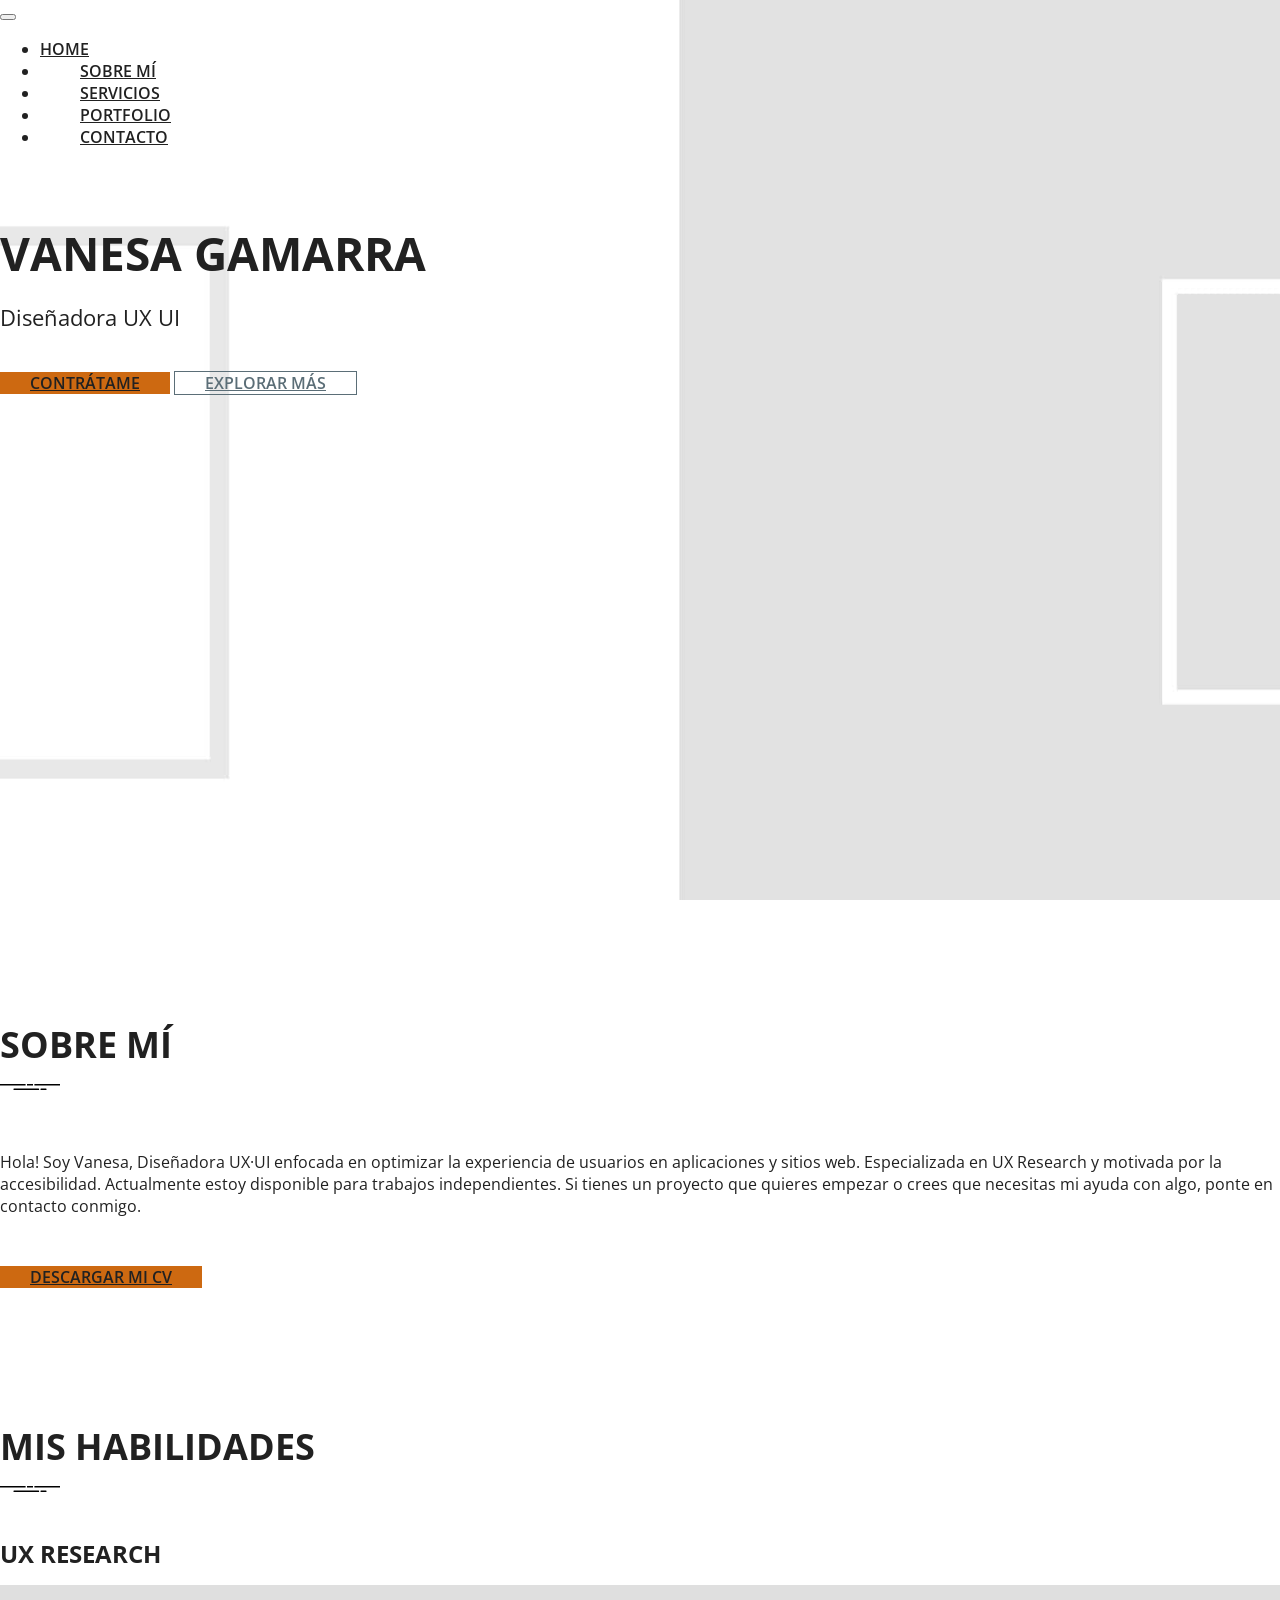
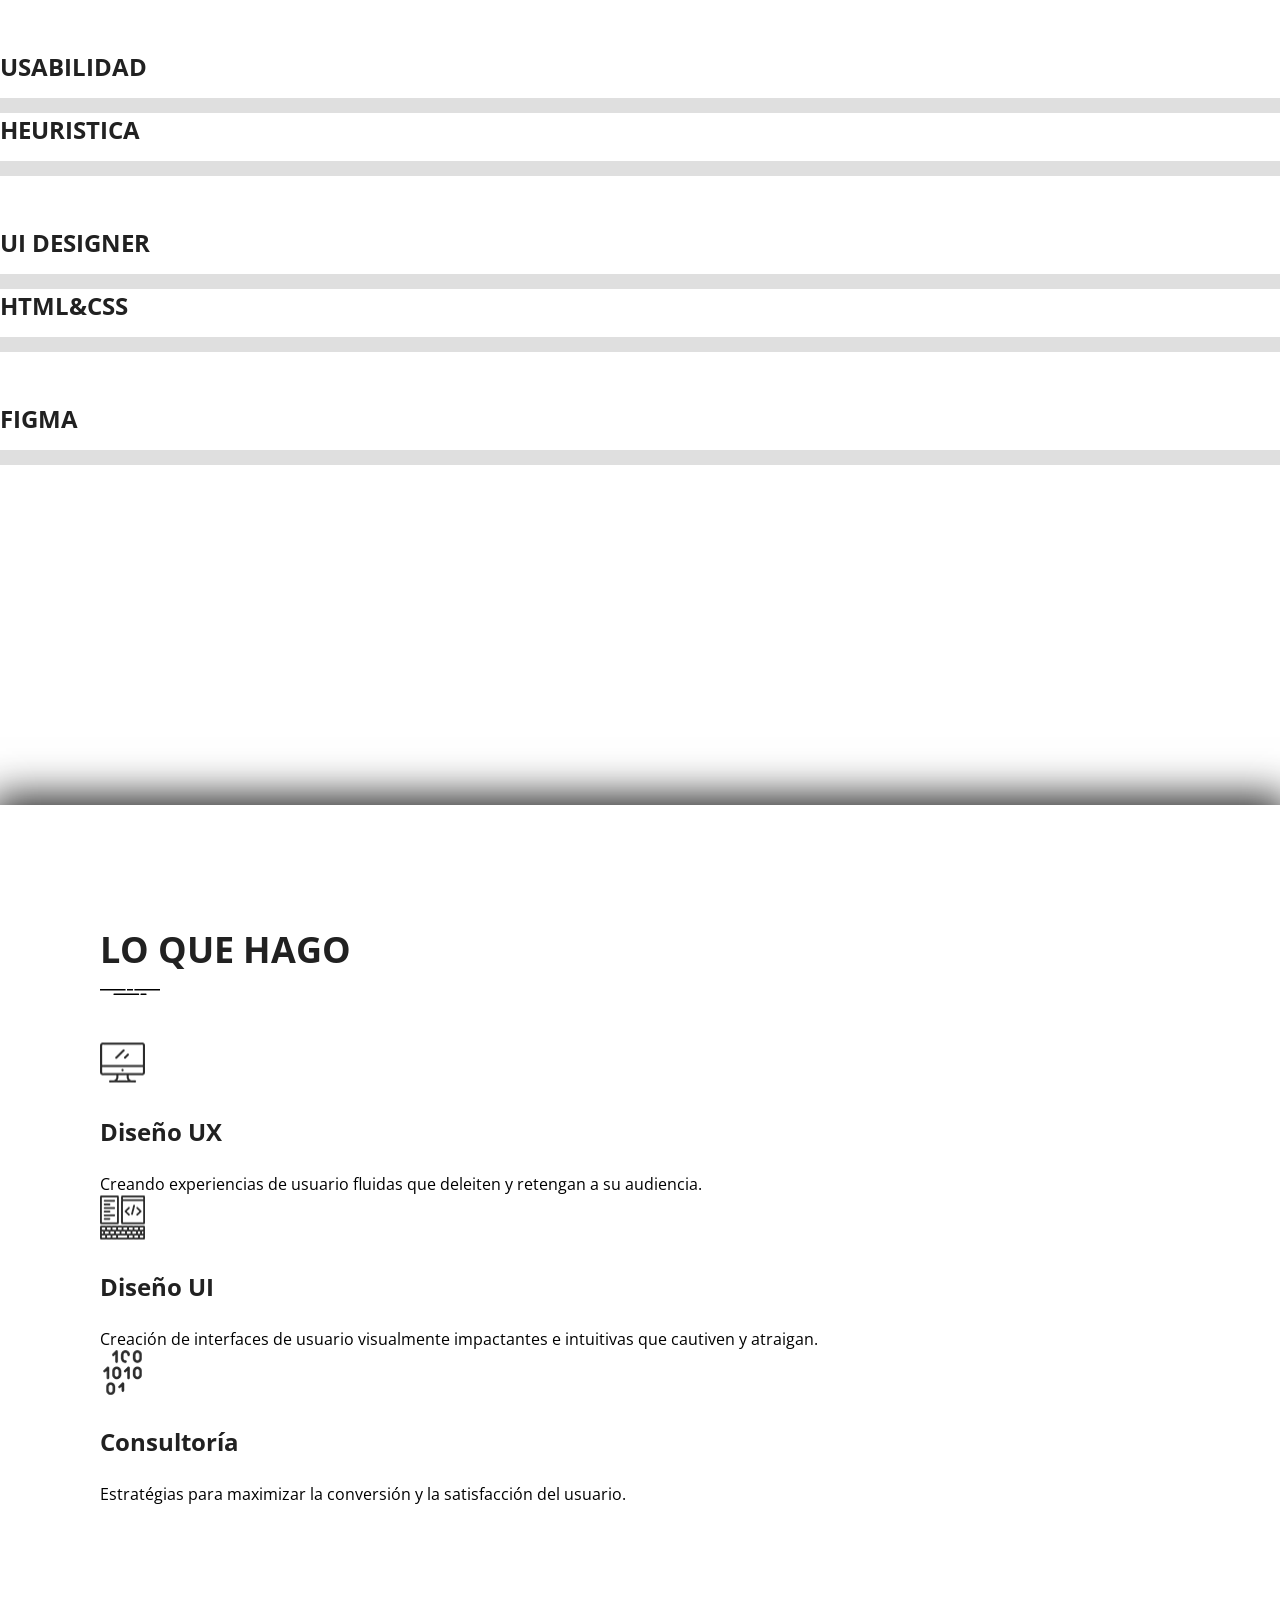
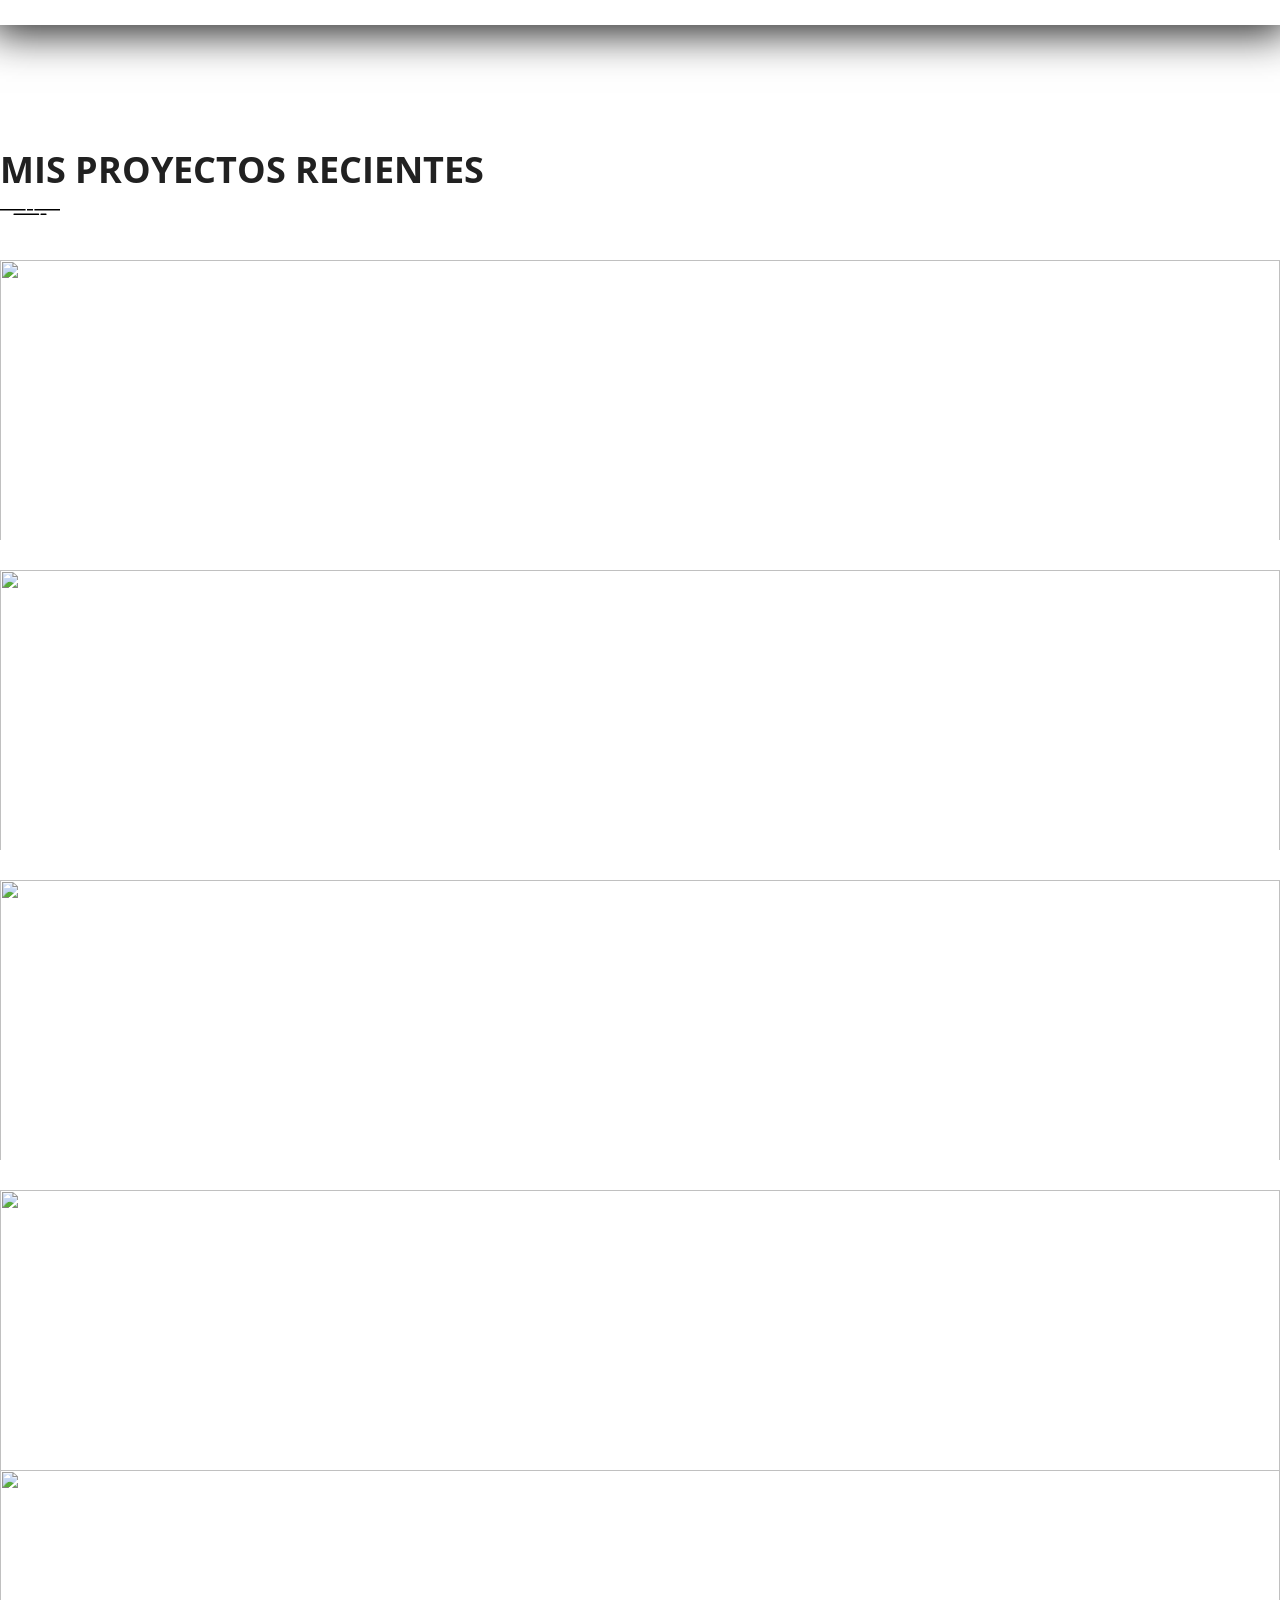
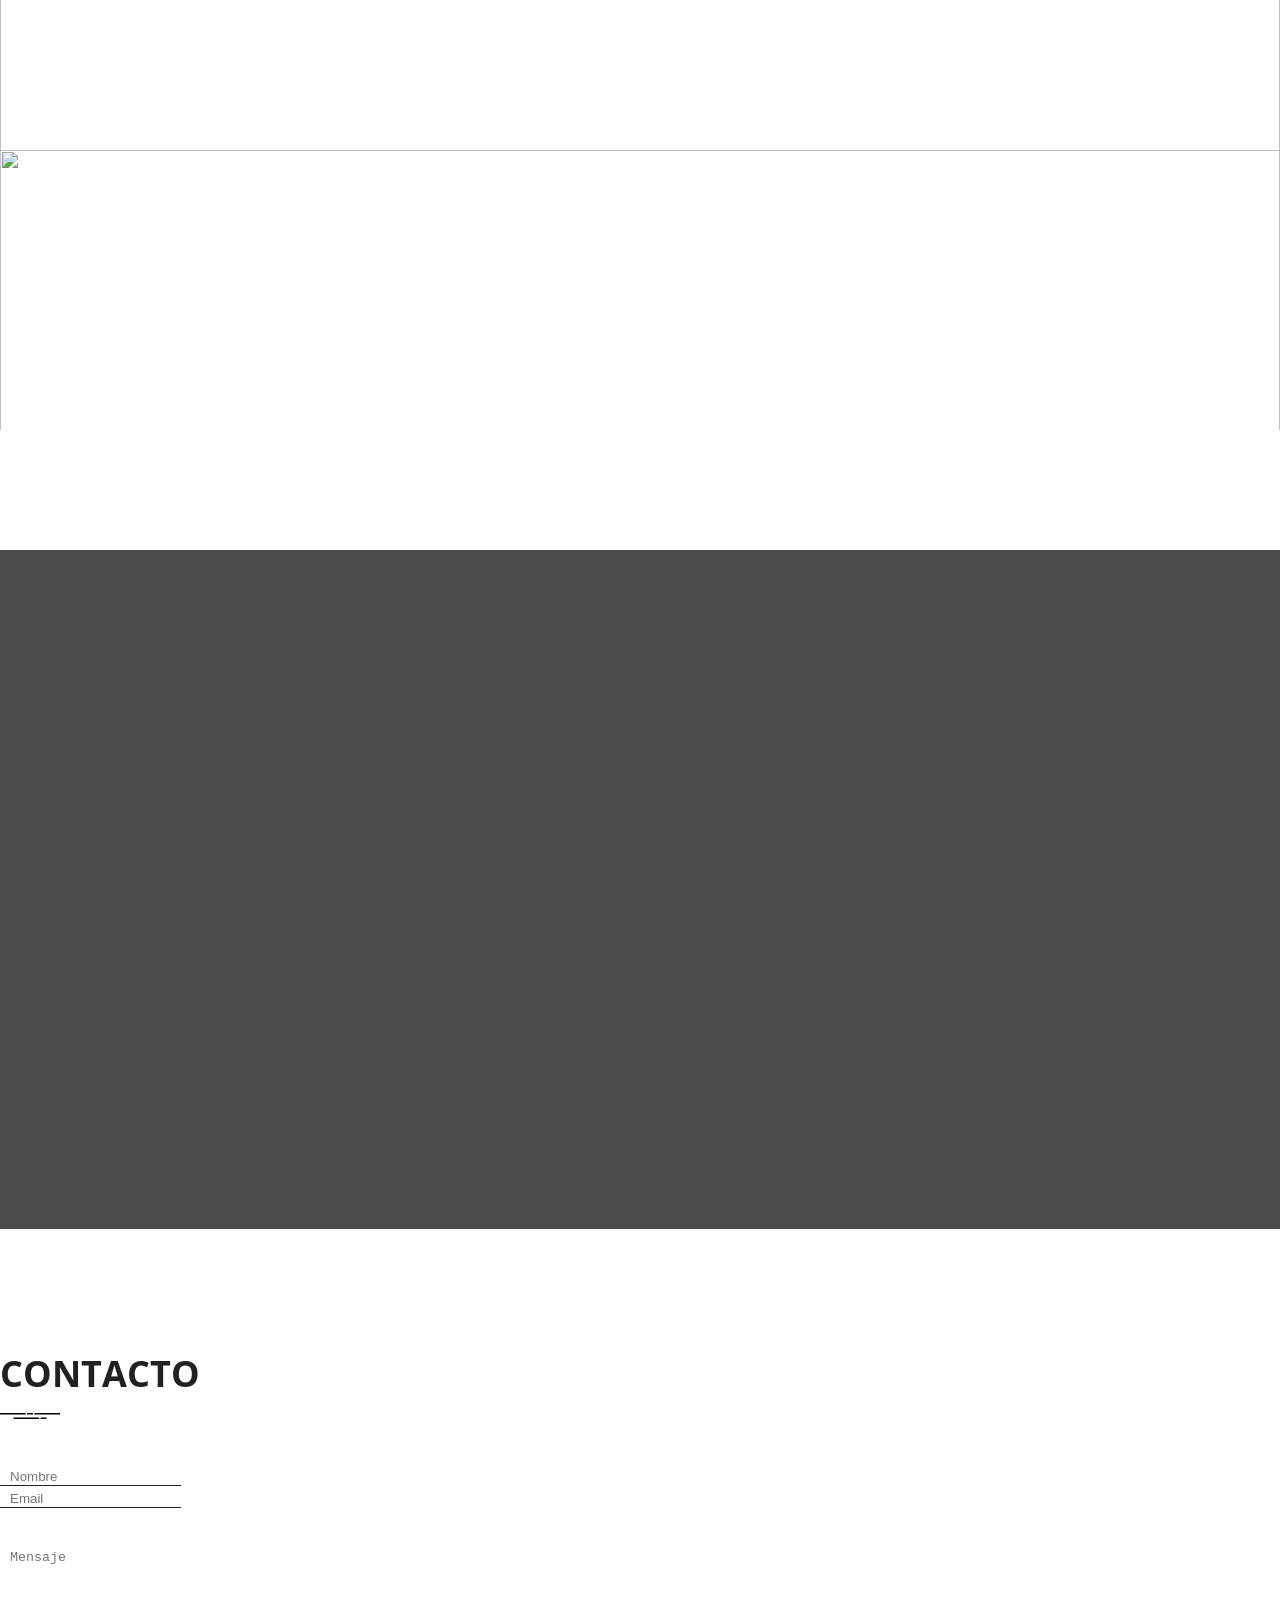
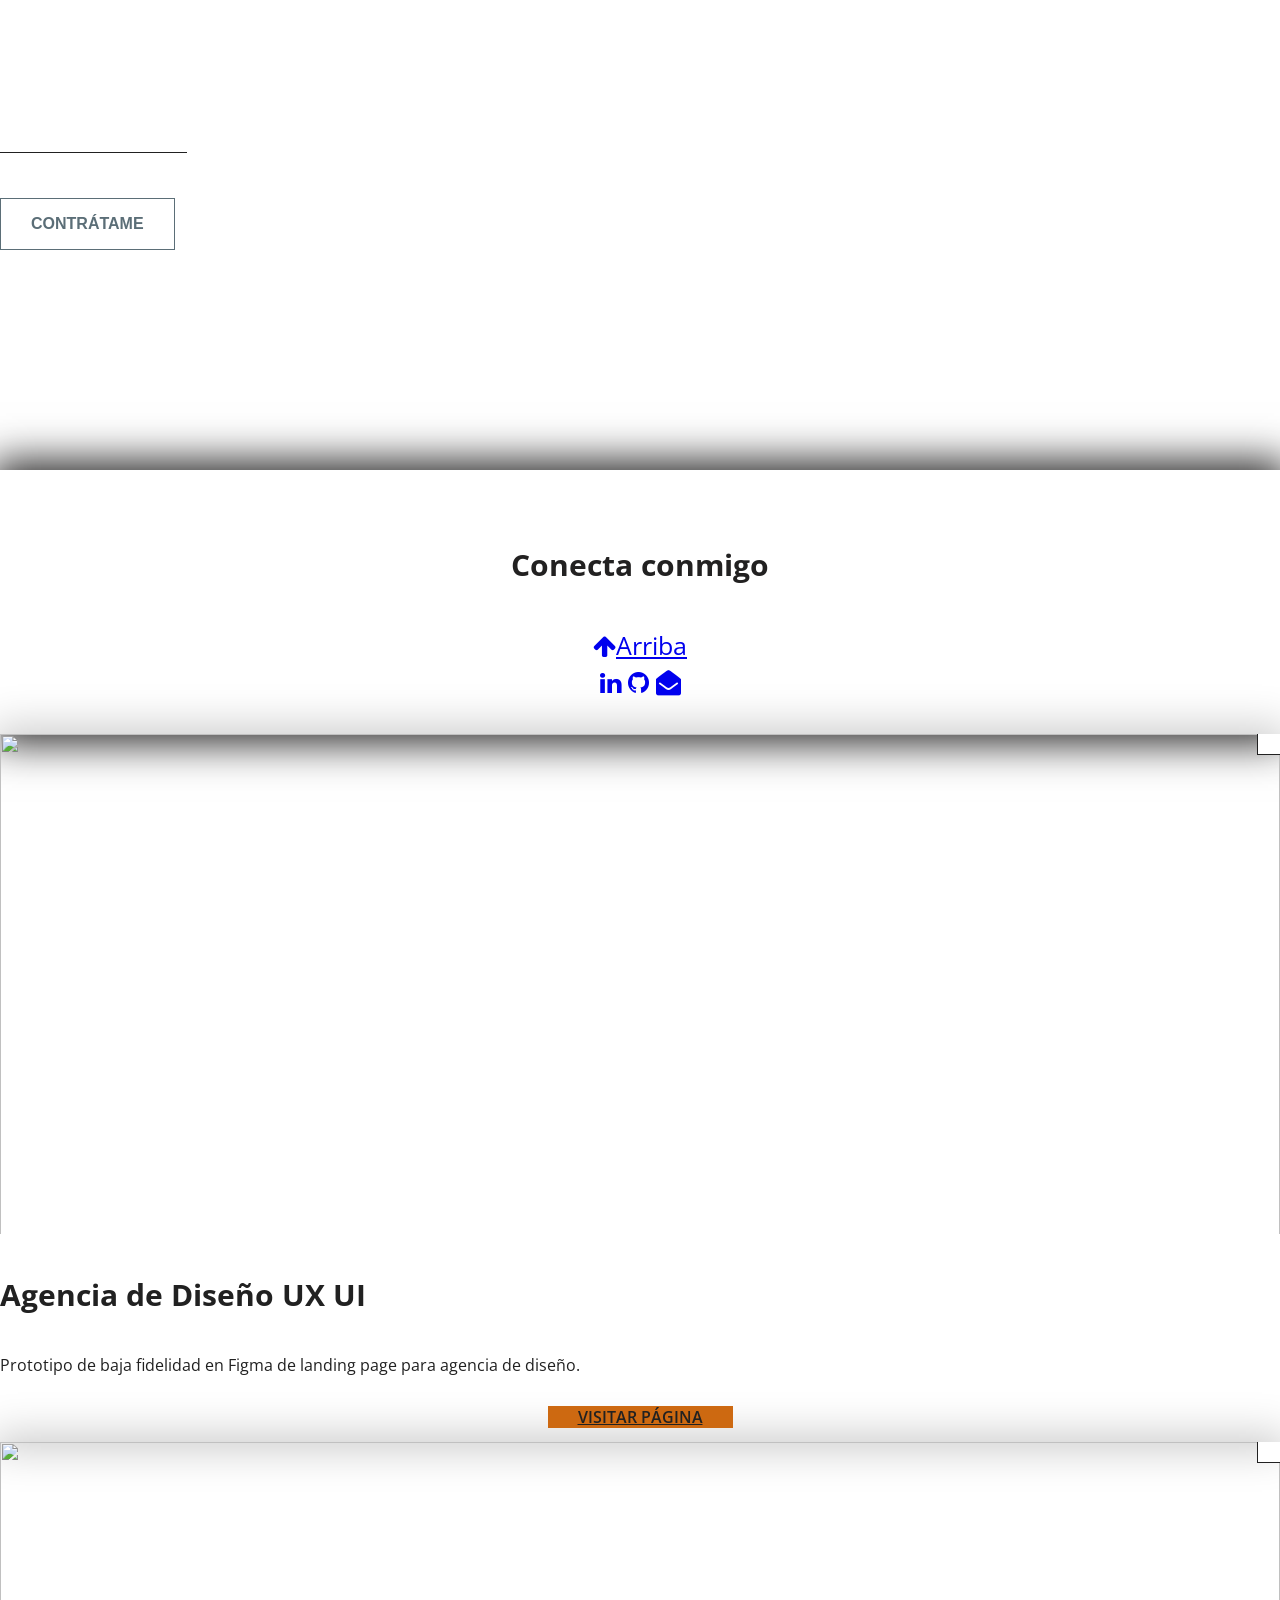
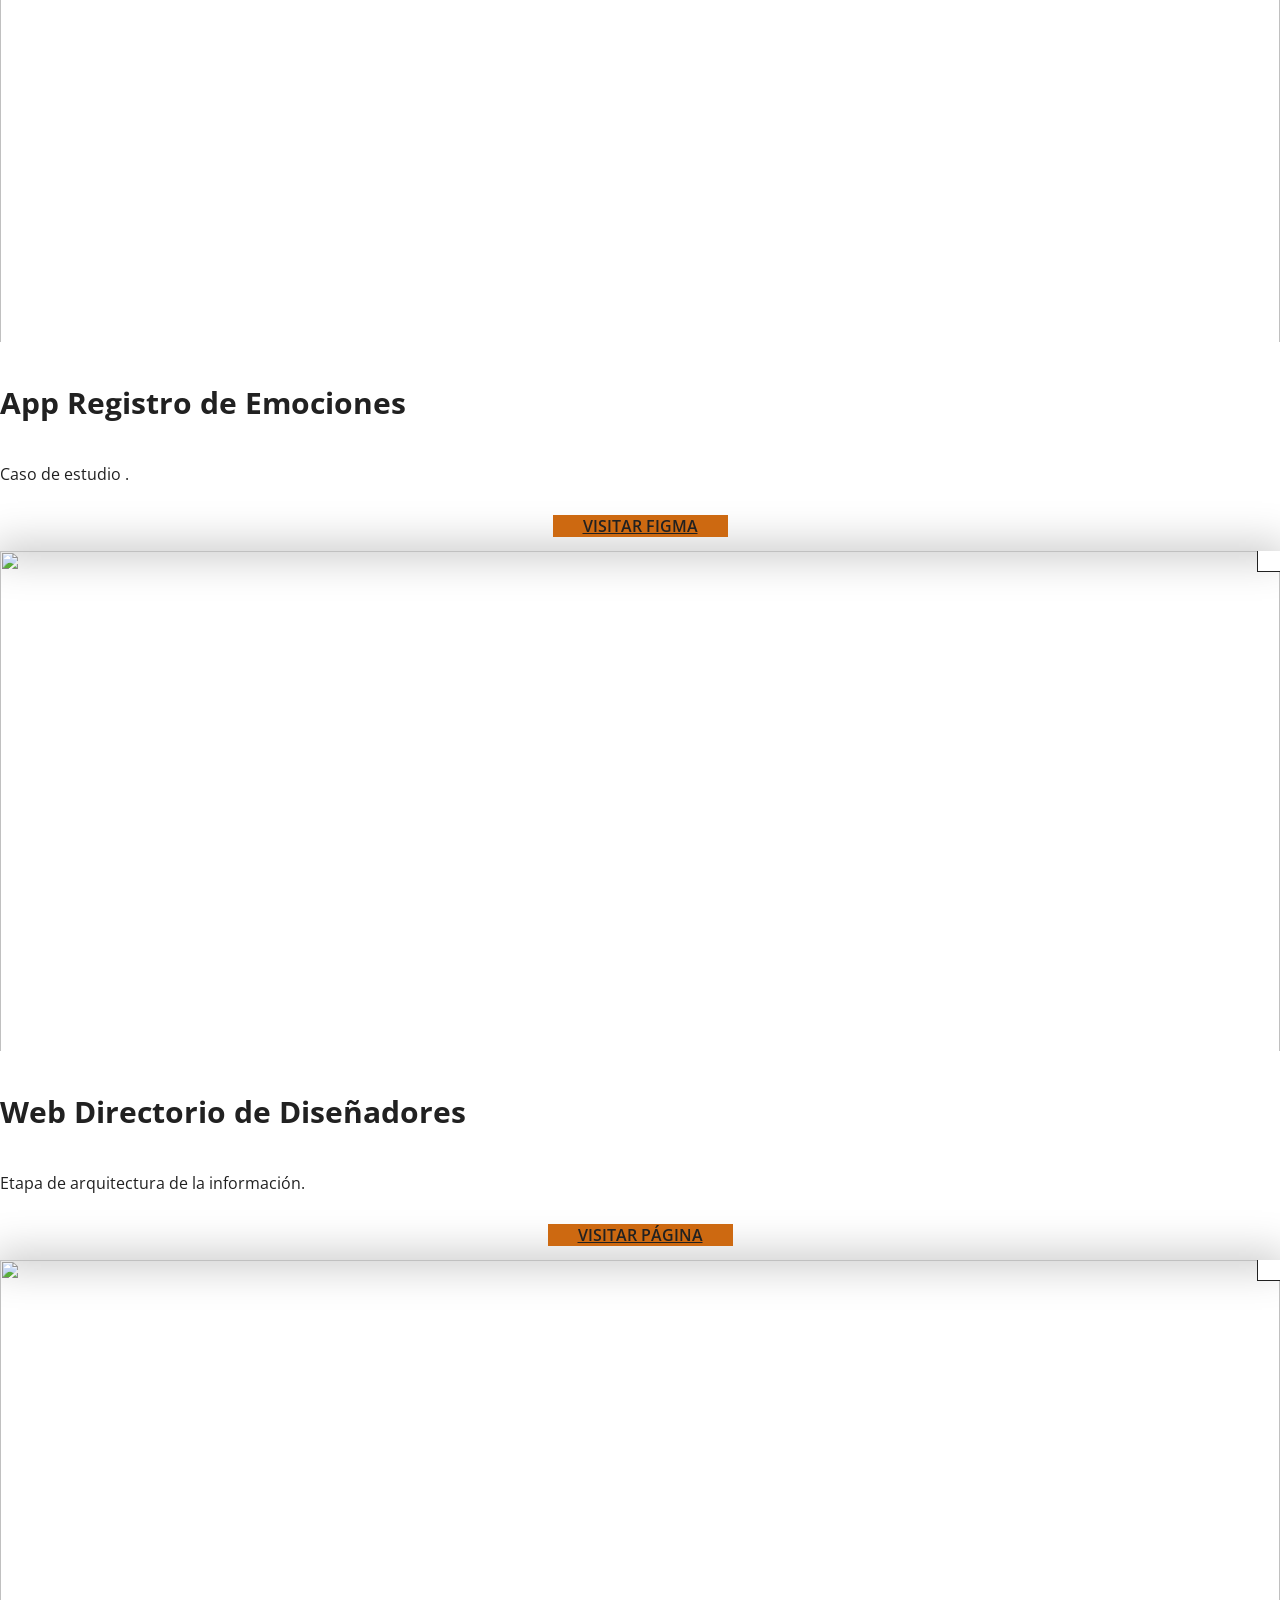
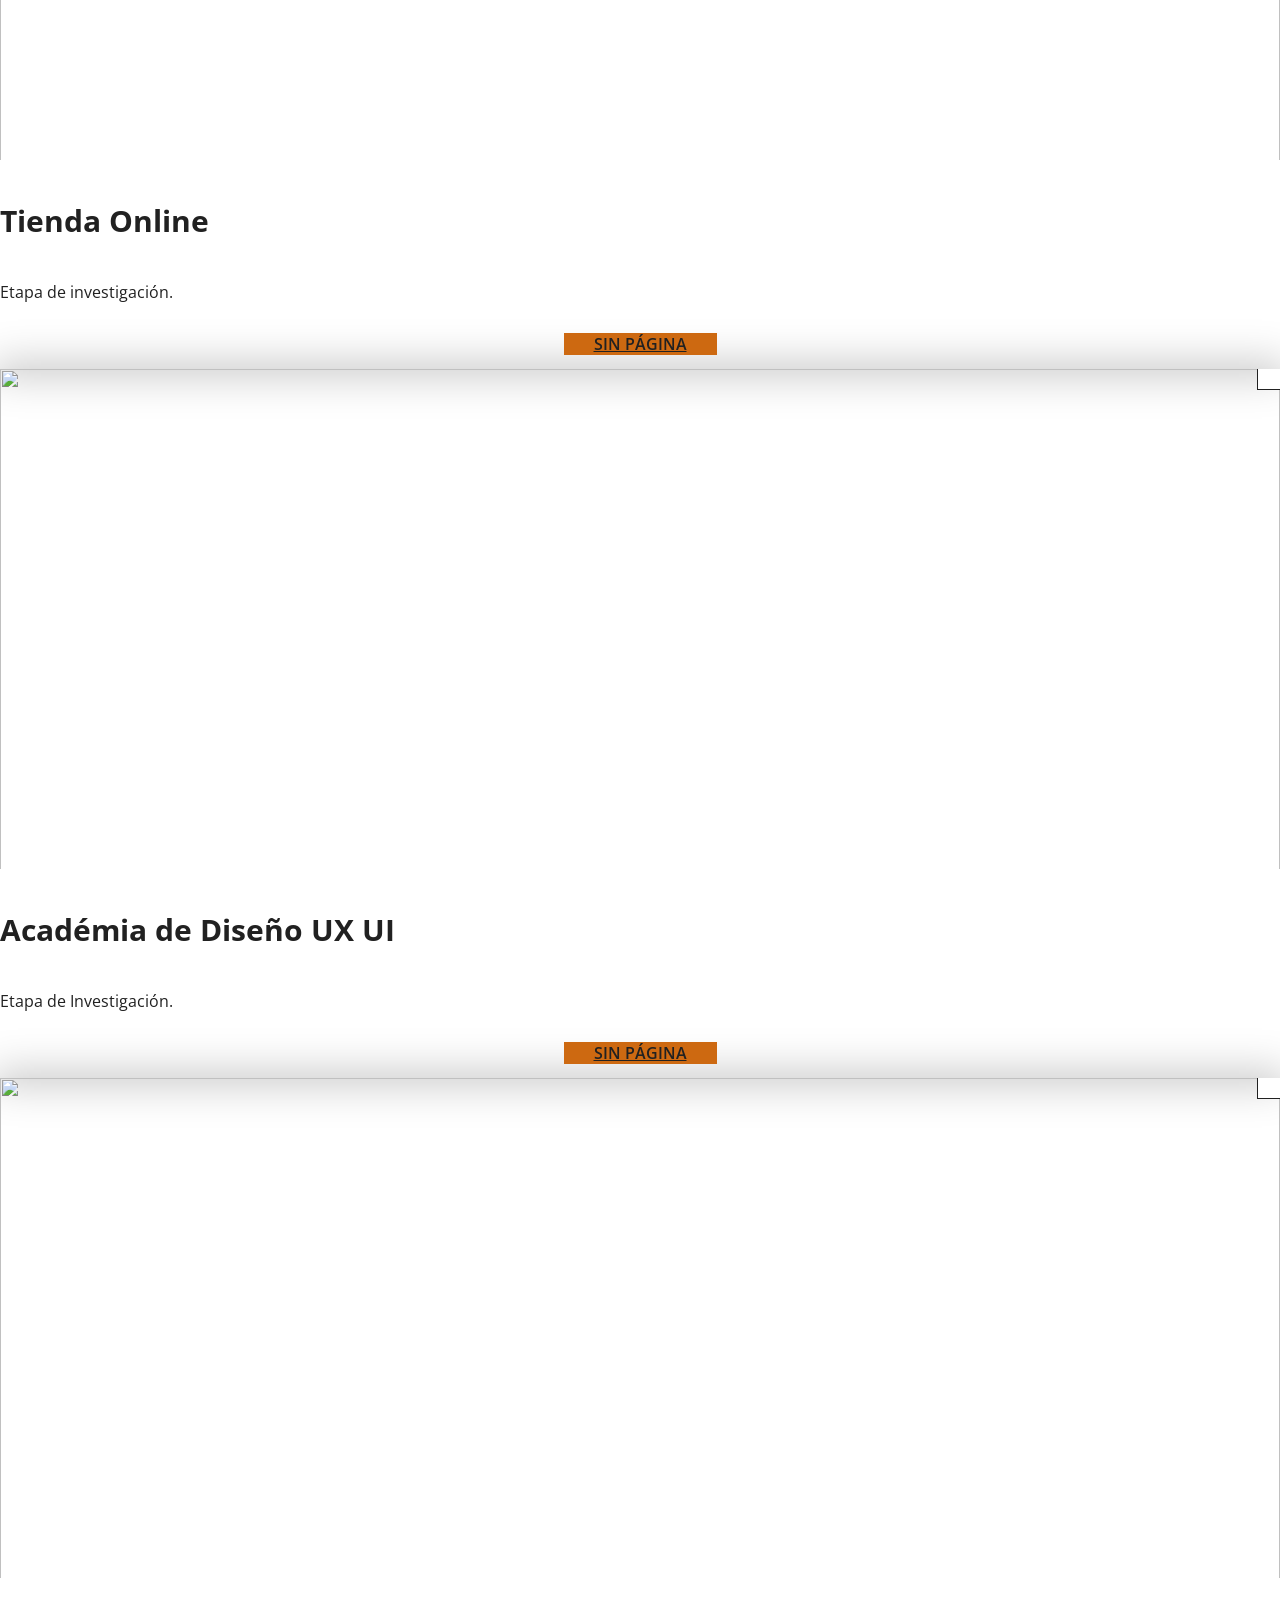
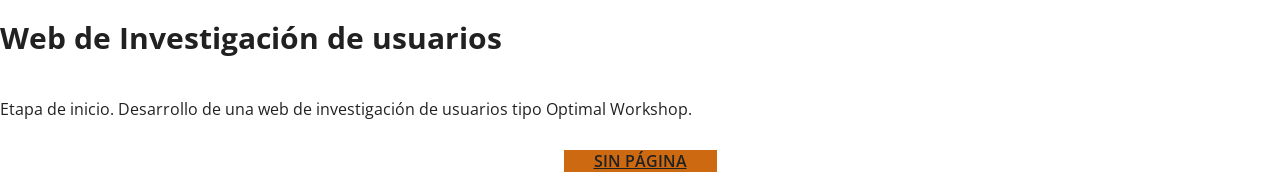
==== index.html @ 1c2754ec "se agrega proyecto" ====
<!DOCTYPE html>
<html lang="es">
<head>

    <!-- Basic Page Needs
    ================================================== -->
    <meta http-equiv="Content-Type" content="text/html; charset=utf-8">
    <meta http-equiv="X-UA-Compatible" content="IE=edge">

    <title>Vanesa Gamarra</title>

    <meta name="description" content="">
    <meta name="author" content="">
    <meta name="keywords" content="">

    <!-- Mobile Specific Metas
    ================================================== -->
    <meta name="viewport" content="width=device-width, minimum-scale=1.0, maximum-scale=1.0">
    <meta name="apple-mobile-web-app-capable" content="yes" />

    <!-- Fonts -->
    <link href="https://fonts.googleapis.com/css?family=Open+Sans:300,400,600,700" rel="stylesheet">

    <!-- Favicon
    ================================================== -->
    <link rel="logo" sizes="20x20" href="assets/img/logo.png">
    <link rel="icon" type="image/png" sizes="16x16" href="assets/img/favicon.png">

    <!-- Stylesheets
    ================================================== -->
    

    <!-- Bootstrap core CSS -->
    <link href="assets/css/bootstrap.min.css" rel="stylesheet">

    <!-- Custom styles for this template -->
    <link href="assets/css/style.css" rel="stylesheet">
    <link href="assets/css/responsive.css" rel="stylesheet">

    <link rel="stylesheet" href="https://cdnjs.cloudflare.com/ajax/libs/font-awesome/4.7.0/css/font-awesome.min.css">


    <!-- HTML5 shim and Respond.js IE8 support of HTML5 elements and media queries -->
    <!--[if lt IE 9]>
    <script src="https://oss.maxcdn.com/libs/html5shiv/3.7.0/html5shiv.js"></script>
    <script src="https://oss.maxcdn.com/libs/respond.js/1.4.2/respond.min.js"></script>
    <![endif]-->

</head>
<body>

    <header id="masthead" class="site-header" data-anchor-target=".hero" data-top="background: rgba(255,255,255,0); padding: 30px 0; box-shadow: 0px 0px 20px 6px rgba(0, 0, 0, 0);" data-top-bottom="background: rgba(255,255,255,1); padding: 10px 0; box-shadow: 0px 0px 20px 6px rgba(0, 0, 0, 0.2);">
        <nav id="primary-navigation" class="site-navigation">
            <div class="container">
                <div class="navbar-header page-scroll">

                    <button type="button" class="navbar-toggle collapsed" data-target="#portfolio-perfect-collapse" aria-expanded="false" >
                        <span class="icon-bar"></span>
                        <span class="icon-bar"></span>
                        <span class="icon-bar"></span>
                    </button>
                    
                   

                </div><!-- /.navbar-header -->

                <div class="main-menu" id="portfolio-perfect-collapse">

                    <ul class="nav navbar-nav navbar-right">

                        <li class="page-scroll"><a href="#hero">Home</a></li>
                        <li class="page-scroll"><a href="#about">Sobre mí</a></li>
                        <li class="page-scroll"><a href="#service">Servicios</a></li>
                        <li class="page-scroll"><a href="#portfolio">Portfolio</a></li>
                        <li class="page-scroll"><a href="#contact">Contacto</a></li>
                        
                    </ul><!-- /.navbar-nav -->

                </div><!-- /.navbar-collapse -->

            </div>
        </nav><!-- /.primary-navigation -->
    </header><!-- /#header -->

    <div id="hero" class="hero">
        <div class="container">
            <div class="row">

                <div class="col-md-6">
                    <h1>Vanesa Gamarra</h1>
                    <div class="page-scroll">
                        <p class="job-title">Diseñadora UX UI</p>
                        <a href="#contact" class="btn btn-fill ">Contrátame</a>
                        <div class="clearfix visible-xxs"></div>
                        <a href="#portfolio" class="btn btn-border">Explorar más</a>
                    </div>
                </div>
            
                <div class="col-md-6 text-right">
                </div>

            </div>
        </div>
    </div><!-- /.hero -->

    <main id="main" class="site-main">

        <section id="about" class="site-section section-about text-center">
            <div class="container">
                <div class="row">
                    <div class="col-md-6 col-md-offset-3">
                        <h2>Sobre mí</h2>
                        <img src="assets/img/lines.svg" class="img-lines" alt="lines">
                        <p>Hola! Soy  Vanesa, Diseñadora UX·UI enfocada en optimizar la experiencia de usuarios en aplicaciones y sitios web. Especializada en UX Research y motivada por la accesibilidad. Actualmente estoy disponible para trabajos independientes. Si tienes un proyecto que quieres empezar o crees que necesitas mi ayuda con algo, ponte en contacto conmigo.</p>
                        <a href="https://drive.google.com/file/d/1YhOApaxEOXMB_E8Imso77VNSu7x7f5QY/view?usp=sharing" class="btn btn-fill" target="_blank" download>Descargar mi cv</a>
                    </div>
                </div>
            </div>
        </section><!-- /.secton-about -->

        <section class="site-section section-skills">
            <div class="container">
                <div class="text-center">
                    <h3>Mis Habilidades</h3>
                    <img src="assets/img/lines.svg" class="img-lines" alt="lines">
                </div>
                <div class="row">
                    <div class="col-md-4">
                        <div class="skill">
                            <h4>UX Research</h4>
                            <div class="progress">
                                <div class="progress-bar" role="progressbar" data-transitiongoal="100"></div><!-- /.progress-bar -->
                            </div><!-- /.progress -->
                        </div><!-- /.skill -->
                        <div class="skill">
                            <h4>Usabilidad</h4>
                            <div class="progress">
                                <div class="progress-bar" role="progressbar" data-transitiongoal="75"></div><!-- /.progress-bar -->
                            </div><!-- /.progress -->
                        </div><!-- /.skill -->
                    </div>
                    <div class="col-md-4">
                        <div class="skill">
                            <h4>Heuristica</h4>
                            <div class="progress">
                                <div class="progress-bar" role="progressbar" data-transitiongoal="82"></div><!-- /.progress-bar -->
                            </div><!-- /.progress -->
                        </div><!-- /.skill -->
                        <div class="skill">
                            <h4>UI Designer</h4>
                            <div class="progress">
                                <div class="progress-bar" role="progressbar" data-transitiongoal="66"></div><!-- /.progress-bar -->
                            </div><!-- /.progress -->
                        </div><!-- /.skill -->
                    </div>
                    <div class="col-md-4">
                        <div class="skill">
                            <h4>HTML&CSS</h4>
                            <div class="progress">
                                <div class="progress-bar" role="progressbar" data-transitiongoal="97"></div><!-- /.progress-bar -->
                            </div><!-- /.progress -->
                        </div><!-- /.skill -->
                        <div class="skill">
                            <h4>Figma</h4>
                            <div class="progress">
                                <div class="progress-bar" role="progressbar" data-transitiongoal="45"></div><!-- /.progress-bar -->
                            </div><!-- /.progress -->
                        </div><!-- /.skill -->
                    </div>
                </div>
            </div>
        </section><!-- /.secton-skills -->

        <section id="service" class="site-section section-services overlay text-center">
            <div class="container">
                <div class="row">
                    <div class="col-md-12">
                        <h3>Lo que hago</h3>
                        <img src="assets/img/lines.svg" class="img-lines" alt="lines">
                    </div>
                    <div class="col-sm-4">
                        <div class="service">
                            <img src="assets/img/front-end.svg" alt="Front End Developer">
                            <h4>Diseño UX</h4>
                            <p>Creando experiencias de usuario fluidas que deleiten y retengan a su audiencia.</p>
                        </div><!-- /.service -->
                    </div>
                    <div class="col-sm-4">
                        <div class="service">
                            <img src="assets/img/back-end.svg" alt="Back End Developer">
                            <h4>Diseño UI</h4>
                            <p>Creación de interfaces de usuario visualmente impactantes e intuitivas que cautiven y atraigan.</p>
                        </div><!-- /.service -->
                    </div>
                    <div class="col-sm-4">
                        <div class="service">
                            <img src="assets/img/consultancy.svg" alt="Coding">
                            <h4>Consultoría</h4>
                            <p>Estratégias para maximizar la conversión y la satisfacción del usuario.</p>
                        </div><!-- /.service -->
                    </div>
                </div>
            </div>
        </section><!-- /.secton-services -->

        <section id="portfolio" class="site-section section-portfolio">
            <div class="container">
                <div class="text-center">
                    <h3>Mis proyectos recientes</h3>
                    <img src="assets/img/lines.svg" class="img-lines" alt="lines">
                </div>
                <div class="row">
                    <div class="col-md-4 col-xs-6">
                        <div class="portfolio-item">
                            <img src="assets/img/portfolio-1.jpg" class="img-res" alt="">
                            <div class="portfolio-item-info">
                                <h4>Agencia de Diseño UX UI</h4>
                                <a href="#" data-toggle="modal" data-target="#portfolioItem1"><span class="glyphicon glyphicon-eye-open"></span></a>
                                
                            </div><!-- /.portfolio-item-info -->
                        </div><!-- /.portfolio-item -->
                    </div>
                    <div class="col-md-4 col-xs-6">
                        <div class="portfolio-item">
                            <img src="assets/img/portfolio-2.jpg" class="img-res" alt="">
                            <div class="portfolio-item-info">
                                <h4>App Registro de Emociones</h4>
                                <a href="#" data-toggle="modal" data-target="#portfolioItem2"><span class="glyphicon glyphicon-eye-open"></span></a>
                                
                            </div><!-- /.portfolio-item-info -->
                        </div><!-- /.portfolio-item -->
                    </div>
                    <div class="col-md-4 col-xs-6">
                        <div class="portfolio-item">
                            <img src="assets/img/portfolio-3.jpg" class="img-res" alt="">
                            <div class="portfolio-item-info">
                                <h4>Web Directorio de Diseñadores</h4>
                                <a href="#" data-toggle="modal" data-target="#portfolioItem3"><span class="glyphicon glyphicon-eye-open"></span></a>
                                
                            </div><!-- /.portfolio-item-info -->
                        </div><!-- /.portfolio-item -->
                    </div>
                    <div class="col-md-4 col-xs-6">
                        <div class="portfolio-item">
                            <img src="assets/img/portfolio-4.jpg" class="img-res" alt="">
                            <div class="portfolio-item-info">
                                <h4>Tienda Online</h4>
                                <a href="#" data-toggle="modal" data-target="#portfolioItem4"><span class="glyphicon glyphicon-eye-open"></span></a>
                                
                            </div><!-- /.portfolio-item-info -->
                        </div><!-- /.portfolio-item -->
                    </div>
                    <div class="col-md-4 col-xs-6">
                        <div class="portfolio-item">
                            <img src="assets/img/portfolio-5.jpg" class="img-res" alt="">
                            <div class="portfolio-item-info">
                                <h4>Académia de Diseño UX UI</h4>
                                <a href="#" data-toggle="modal" data-target="#portfolioItem5"><span class="glyphicon glyphicon-eye-open"></span></a>
                                
                            </div><!-- /.portfolio-item-info -->
                        </div><!-- /.portfolio-item -->
                    </div>
                    <div class="col-md-4 col-xs-6">
                        <div class="portfolio-item">
                            <img src="assets/img/portfolio-6.jpg" class="img-res" alt="">
                            <div class="portfolio-item-info">
                                <h4>Investigación de usuarios</h4>
                                <a href="#" data-toggle="modal" data-target="#portfolioItem6"><span class="glyphicon glyphicon-eye-open"></span></a>
                                
                            </div><!-- /.portfolio-item-info -->
                        </div><!-- /.portfolio-item -->
                    </div>
                </div>
            </div>
        </section><!-- /.secton-portfolio -->

        <section class="site-section section-counters text-center">
            <div class="container">
                <div class="row">
                    <div class="col-sm-4 col-xs-12">
                        <p class="counter start" data-to="2" data-speed="2000">+</p>
                        <h4>Años de Experiencia</h4>
                    </div>
                    <div class="col-sm-4 col-xs-12">
                        <p class="counter start" data-to="6" data-speed="2000">+</p>       
                        <h4>Proyectos Entregados</h4>      
                    </div>
                    <div class="col-sm-4 col-xs-12">
                        <p id="infinity" class="counter" data-from="0" data-to="1" data-speed="1000">0</p>
                        <h4>Segundos en este sitio!<br>¿Qué estás esperando?</h4>
                    </div>
                </div>
            </div>
        </section><!-- /.section-counters -->

        <section id="contact" class="site-section section-form text-center">
            <div class="container">

                <h3>Contacto</h3>
                <img src="assets/img/lines.svg" class="img-lines" alt="lines">
                <form method="post" id="sheetdb-form" action="https://sheetdb.io/api/v1/vewomjqw3dwlz" name="form-uxui">
                    <div class="row">
                        <div class="col-sm-6">
                            <input type="text" name="data[name]" class="form-control mt-x-0" placeholder="Nombre" required>
                        </div>
                        <div class="col-sm-6">
                            <input type="email" name="data[email]" class="form-control" placeholder="Email" required>   
                        </div>
                        <div class="col-sm-12">
                            <textarea name="data[message]" id="mesaage" class="form-control" placeholder="Mensaje" required></textarea>
                        </div>
                    </div>
                    <button href="#contact" class="btn btn-border" type="submit">Contrátame <span class="glyphicon glyphicon-send"></span></button>
                </form>
            </div>
        </section><!-- /.section-form -->

    </main><!-- /#main -->

    <!-- Footer -->
<footer class="footer">
    <h4>Conecta conmigo</h4>
    <a href="#" class="button"><i class="fa fa-arrow-up w3-margin-right"></i>Arriba</a>
    <div class="w3-xlarge w3-section">
      <a href="https://www.linkedin.com/in/vanesaroxanagamarra/" target="_blank"><i class="fa fa-linkedin w3-hover-opacity"></i></a>
      <a href="https://github.com/VanesaRGamarra" target="_blank"><i class="fa fa-github w3-hover-opacity"></i></a>
      <a href="mailto:vanesaroshanajgamarra@gmail.com"><i class="fa fa-envelope-open w3-hover-opacity"></i></a>
    </div>
</footer>

    <!-- Modals -->
    <div id="portfolioItem1" class="modal fade" role="dialog">
      <div class="modal-dialog">
        <div class="modal-content">
          <div class="modal-header">
            <a class="close" data-dismiss="modal"><span class="glyphicon glyphicon-remove"></span></a>
            <img class="img-res" src="assets/img/portfolio-1.jpg" alt="">
          </div>
          <div class="modal-body">
            <h4 class="modal-title">Agencia de Diseño UX UI</h4>
            <p>Prototipo de baja fidelidad en Figma de landing page para agencia de diseño.</p>
          </div>
          <div class="modal-footer">
            <a href="https://www.figma.com/proto/90wE1jztDYJjUB4iXhx8ID/P%C3%A1gina-Agencia-de-Dise%C3%B1o?node-id=1-3&node-type=canvas&t=OIWAnAwVj0crxv6r-1&scaling=min-zoom&content-scaling=fixed&page-id=0%3A1" class="btn btn-fill">Visitar Página</a>
          </div>
        </div><!-- /.modal-content -->
      </div><!-- /.modal-dialog -->
    </div><!-- /.modal -->

    <div id="portfolioItem2" class="modal fade" role="dialog">
      <div class="modal-dialog">
        <div class="modal-content">
          <div class="modal-header">
            <a class="close" data-dismiss="modal"><span class="glyphicon glyphicon-remove"></span></a>
            <img class="img-res" src="assets/img/portfolio-2.jpg" alt="">
          </div>
          <div class="modal-body">
            <h4 class="modal-title">App Registro de Emociones</h4>
            <p>Caso de estudio .</p>
          </div>
          <div class="modal-footer">
            <a href="https://www.figma.com/proto/0vvqynViuCNxu55e3p9Loq/App-Emociones?t=lbrFarigotAYWZOl-1&scaling=min-zoom&content-scaling=fixed&page-id=0%3A1&node-id=4-474" class="btn btn-fill">Visitar Figma</a>
          </div>
        </div><!-- /.modal-content -->
      </div><!-- /.modal-dialog -->
    </div><!-- /.modal -->

    <div id="portfolioItem3" class="modal fade" role="dialog">
      <div class="modal-dialog">
        <div class="modal-content">
          <div class="modal-header">
            <a class="close" data-dismiss="modal"><span class="glyphicon glyphicon-remove"></span></a>
            <img class="img-res" src="assets/img/portfolio-3.jpg" alt="">
          </div>
          <div class="modal-body">
            <h4 class="modal-title">Web Directorio de Diseñadores</h4>
            <p>Etapa de arquitectura de la información.</p>
          </div>
          <div class="modal-footer">
            <a href="#" class="btn btn-fill">Visitar Página</a>
          </div>
        </div><!-- /.modal-content -->
      </div><!-- /.modal-dialog -->
    </div><!-- /.modal -->

    <div id="portfolioItem4" class="modal fade" role="dialog">
      <div class="modal-dialog">
        <div class="modal-content">
          <div class="modal-header">
            <a class="close" data-dismiss="modal"><span class="glyphicon glyphicon-remove"></span></a>
            <img class="img-res" src="assets/img/portfolio-4.jpg" alt="">
          </div>
          <div class="modal-body">
            <h4 class="modal-title">Tienda Online</h4>
            <p>Etapa de investigación.</p>
          </div>
          <div class="modal-footer">
            <a href="#" class="btn btn-fill">Sin Página</a>
          </div>
        </div><!-- /.modal-content -->
      </div><!-- /.modal-dialog -->
    </div><!-- /.modal -->

    <div id="portfolioItem5" class="modal fade" role="dialog">
      <div class="modal-dialog">
        <div class="modal-content">
          <div class="modal-header">
            <a class="close" data-dismiss="modal"><span class="glyphicon glyphicon-remove"></span></a>
            <img class="img-res" src="assets/img/portfolio-5.jpg" alt="">
          </div>
          <div class="modal-body">
            <h4 class="modal-title">Académia de Diseño UX UI</h4>
            <p>Etapa de Investigación.</p>
          </div>
          <div class="modal-footer">
            <a href="#" class="btn btn-fill">Sin Página</a>
          </div>
        </div><!-- /.modal-content -->
      </div><!-- /.modal-dialog -->
    </div><!-- /.modal -->

    <div id="portfolioItem6" class="modal fade" role="dialog">
      <div class="modal-dialog">
        <div class="modal-content">
          <div class="modal-header">
            <a class="close" data-dismiss="modal"><span class="glyphicon glyphicon-remove"></span></a>
            <img class="img-res" src="assets/img/portfolio-6.jpg" alt="">
          </div>
          <div class="modal-body">
            <h4 class="modal-title">Web de Investigación de usuarios</h4>
            <p>Etapa de inicio. Desarrollo de una web de investigación de usuarios tipo Optimal Workshop.</p>
          </div>
          <div class="modal-footer">
            <a href="#" class="btn btn-fill">Sin Página</a>
          </div>
        </div><!-- /.modal-content -->
      </div><!-- /.modal-dialog -->
    </div><!-- /.modal -->

    <!-- Bootstrap core JavaScript
    ================================================== -->
    <!-- Placed at the end of the document so the pages load faster -->
    <script src="https://ajax.googleapis.com/ajax/libs/jquery/3.1.1/jquery.min.js"></script>
    <script src="assets/js/bootstrap.min.js"></script>
    <script src="https://cdnjs.cloudflare.com/ajax/libs/jquery-easing/1.4.1/jquery.easing.min.js"></script>
    <script src="assets/js/skrollr.min.js"></script>
    <script src="https://cdnjs.cloudflare.com/ajax/libs/bootstrap-progressbar/0.9.0/bootstrap-progressbar.min.js"></script>
    <script src="assets/js/jquery.countTo.min.js"></script>
    <script src="assets/js/script.js"></script>
    <script>
        var form = document.getElementById('sheetdb-form');
    form.addEventListener("submit", e => {
        e.preventDefault();
        fetch(form.action, {
            method: "POST",
            body: new FormData(document.getElementById("sheetdb-form")),
        }).then(
            response => response.json()
            ).then((html) => {
                // you can put any JS code here
                window.open('index.html');
            });
    });
    </script>
  
</body>
</html>
---- assets/css/style.css ----
/*
 * Theme Name: 
 * Theme URI: 
 * Author: Milan Savov
 * Author URI/Mail: milan.savov@gmail.com
 * Version: 1.0
 * */

/* FONT
================================================== */
@font-face {
  font-family: 'fontello';
  src: url('../fonts/fontello.eot?37927580');
  src: url('../fonts/fontello.eot?37927580#iefix') format('embedded-opentype'),
       url('../fonts/fontello.woff2?37927580') format('woff2'),
       url('../fonts/fontello.woff?37927580') format('woff'),
       url('../fonts/fontello.ttf?37927580') format('truetype'),
       url('../fonts/fontello.svg?37927580#fontello') format('svg');
  font-weight: normal;
  font-style: normal;
}
 
 [class^="icon-"]:before, [class*=" icon-"]:before {
  font-family: "fontello";
  font-style: normal;
  font-weight: normal;
  speak: none;
  display: inline-block;
  text-decoration: inherit;
  width: 1em;
  margin-right: .2em;
  text-align: center;
  font-variant: normal;
  text-transform: none;
  line-height: 1em;
  margin-left: .2em;
  -webkit-font-smoothing: antialiased;
  -moz-osx-font-smoothing: grayscale;
}
 
.icon-twitter:before { content: '\f099'; } /* '' */
.icon-facebook:before { content: '\f09a'; } /* '' */
.icon-gplus:before { content: '\f0d5'; } /* '' */
.icon-linkedin:before { content: '\f0e1'; } /* '' */
.icon-linkedin:before { content: '\f0e1'; } /* '' */
.icon-up:before { content: '\f176'; } /* '' */

/* CUSTOM RESETS
================================================== */
a {
    transition: color 0.25s ease-in-out;
    -moz-transition: color 0.25s ease-in-out;
    -webkit-transition: color 0.25s ease-in-out;
    -o-transition: color 0.25s ease-in-out;
    -ms-transition: color 0.25s ease-in-out;
}

a:focus,
a:hover {
    outline: 0 none;
    text-decoration: none;
}

h4 {
    font-size: 30px;
}

/* Buttons */ 
.btn {
    min-width: 145px;
    line-height: 50px;
    padding: 0 30px;
    font-size: 16px;
    font-weight: 600;
    text-transform: uppercase;
    border-radius: 0;
    transition: box-shadow 0.25s ease-in-out;
    -moz-transition: box-shadow 0.25s ease-in-out;
    -webkit-transition: box-shadow 0.25s ease-in-out;
    -o-transition: box-shadow 0.25s ease-in-out;
    -ms-transition: box-shadow 0.25s ease-in-out;
}

.btn-fill {
    color: #212121;
    background-color: #cd6911;
}

.btn-border {
    background-color: transparent;
    color: #5b6e77;
    border: 1px solid #5b6e77; 
}

.btn-fill:hover,
.btn-fill:focus {
    color: #fff;
}

.btn:hover,
.btn:focus {
    box-shadow: 0px 10px 18px 0px #5b6e77;
}

/* Input fields */
.form-control {
    padding-left: 10px;
    border: 0;
    border-bottom: 1px solid #212121;
    border-radius: 0;
    background-color: transparent; 
    box-shadow: none;
    outline: 0 none transparent;
    -webkit-appearance: none;
 }

textarea {
    margin-top: 40px;
    min-height: 200px;
    resize: none;
}

.form-control:focus {
    box-shadow: none;
    border-bottom-color: #e1e1e1;
}

::-moz-placeholder,
::-webkit-input-placeholder {
    font-size: 16px;
}

/* LAYOUT
================================================== */
html, body {
    width: 100%;
    height: 100%;
    margin: 0;
    padding: 0;
    font-family: 'Open Sans', sans-serif;
    font-size: 16px;
    color: #212121;
}

.img-res {
    display: block;
    width: 100vw;
    height: 100vh;
    max-width: 100%;
    max-height: 100%;
    object-fit: cover;
}

.visible-xxs {
    display: none;
}

/* Background-color */
.gray-bg {
    background-color: #e1e1e1;
}

/* HEADER
================================================== */
.site-header {
    position: fixed;
    top: 0;
    width: 100%;
    background-color: transparent;
    z-index: 5;
}

.site-logo img {
    padding-bottom: 2px;
}

/* Navigation */
.navbar-nav > li > a {
    padding: 5px 0;
    font-weight: 600;
    color: #212121;
    text-transform: uppercase;
    border-bottom: 2px solid transparent;
    transition: border-color 0.25s ease-in-out;
    -moz-transition: border-color 0.25s ease-in-out;
    -webkit-transition: border-color 0.25s ease-in-out;
    -o-transition: border-color 0.25s ease-in-out;
    -ms-transition: border-color 0.25s ease-in-out;
}

.navbar-nav.navbar-right {
    margin-right: 0;
}

.navbar-nav > li + li > a {
    margin-left: 40px;
}

.navbar-nav > li > a:hover,
.navbar-nav > li.active > a,
.nav > li > a:hover,
.nav > li.active > a {
    background-color: transparent;
    border-bottom: 2px solid #cd6911;
}

.nav > li > a:focus {
    background-color: transparent;
}

/* HERO
================================================== */
.hero { 
    background: url(../img/hero.jpg) no-repeat center / cover; 
    height: 100%;
    width: 100%;
    min-height: 700px;
}

.hero .container {
    position: relative;
    height: 100%;
}

.hero .col-md-6:first-child {
    position: absolute;
    top: 35%;
    left: 0;
    transform: translateY(-50%);
    -webkit-transform: translateY(-50%);
    -ms-transform: translateY(-50%);
    -moz-transform: translateY(-50%);
    -o-transform: translateY(-50%);
    z-index: 2;
}

.hero .col-md-6:last-child {
    position: absolute;
    right: 0;
    bottom: 0;
}

.hero h1 {
    font-size: 46px;
    font-weight: 700;
    margin: 0 0 15px;
    text-transform: uppercase;
}

.job-title {
    font-size: 22px;
    margin-bottom: 30px;
    line-height: 1;
} 

.hero img {
    height: 600px;
}

/* SITEMAIN
================================================== */
.site-main {
    position: relative;
    margin-bottom: 100px;
    background-color: #fff;
    z-index: 1;
}
/* site-section */
.site-section {
   padding-top: 120px;
}

.site-section h2,
.site-section h3 {
    font-size: 36px;
    margin: 0;
    text-transform: uppercase;
}

.img-lines {
    margin: 15px 0 40px;
}

.site-section p {
    margin-bottom: 35px;
}

/* Section: Skills */
.section-skills {
    padding-bottom: 120px;
}

.skill + .skill {
    margin-top: 50px;
}

.skill h4 {
    font-size: 24px;
    text-transform: uppercase;
    margin: 0 0 15px;
}

.progress {
    height: 15px;
    margin-bottom: 0;
    border-radius: 0;
    background-color: #dfdfdf;
    box-shadow: none;
}

.progress-bar {
    background-color: #5b6e77;  
}

/* Section: Services */
.section-services {
    position: relative;
    padding-top: 220px;
}

.section-services:before {
    content: '';
    background: url(../img/services-bg.jpg) no-repeat fixed center / cover;
    width: 100%;
    height: 400px; 
    position: absolute;
    left: 0;
    top: 0;
}

.overlay:after {
    content: '';
    width: 100%;
    height: 400px; 
    position: absolute;
    background-color: rgba(255,255,255,0.5);
    top: 0;
    left: 0;
    z-index: 0;
}

.section-services .container {
    padding: 120px 100px;
    position: relative;
    background-color: #fff;
    box-shadow: 0px 0px 40px 8px ;
    z-index: 1;
}

.service h4 {
    margin: 25px 0;
    font-size: 24px;
    font-weight: 700;
}

.service p {
    color: #000;
    margin-bottom: 0;
}

/* Section: Portfolio */
.section-portfolio {
    padding-bottom: 120px;
}

.portfolio-item {
    height: 280px;
    margin-bottom: 30px;
    position: relative;
}

.section-portfolio .col-md-4:nth-last-child(-n+3) .portfolio-item {
    margin-bottom: 0;
}

.portfolio-item:before {
    content: '';
    height: 100%;
    width: 100%;
    position: absolute;
    top: 0;
    left: 0;
    z-index: 1;
    transition: background-color 0.25s ease-in-out;
    -moz-transition: background-color 0.25s ease-in-out;
    -webkit-transition: background-color 0.25s ease-in-out;
    -o-transition: background-color 0.25s ease-in-out;
    -ms-transition: background-color 0.25s ease-in-out;
}

.portfolio-item:hover:before{
    background-color: rgba(33,33,33,0.6);
}

.portfolio-item-info {
    position: absolute;
    top: 150px;
    left: 0px;
    z-index: 999;
    opacity: 0;
    transition: opacity 0.25s ease-in-out, left 0.25s ease-in-out;
    -moz-transition: opacity 0.25s ease-in-out, left 0.25s ease-in-out;
    -webkit-transition: opacity 0.25s ease-in-out, left 0.25s ease-in-out;
    -o-transition: opacity 0.25s ease-in-out, left 0.25s ease-in-out;
    -ms-transition: opacity 0.25s ease-in-out, left 0.25s ease-in-out;
}

.portfolio-item:hover .portfolio-item-info {
    left: 50px;
    opacity: 1;
}

.portfolio-item-info h4 {
    margin: 0 0 20px;
    font-weight: 700;
    color: #fff;
}

.portfolio-item-info a {
    padding: 6px 7px 4px;
    font-size: 12px;
    border: 1px solid #fff;
    border-radius: 50px;
    color: #fff;
    transition: color 0.25s ease-in-out, background-color 0.25s ease-in-out;
    -moz-transition: color 0.25s ease-in-out, background-color 0.25s ease-in-out;
    -webkit-transition: color 0.25s ease-in-out, background-color 0.25s ease-in-out;
    -o-transition: color 0.25s ease-in-out, background-color 0.25s ease-in-out;
    -ms-transition: color 0.25s ease-in-out, background-color 0.25s ease-in-out;
}

.portfolio-item-info a:hover {
    color: #212121;
    background-color: #fff;
}

.section-portfolio .btn {
    margin-top: 10px;
}

/* Modal */
.modal {
    z-index: 9999;
}

.modal-content {
    border-radius: 0;
    box-shadow: 0px 0px 40px 8px rgba(0, 0, 0, 0.2);
}

.modal-header {
    position: relative;
    padding: 0;
    height: 500px;
}

.modal-header .close {
    position: absolute;
    right: 0;
    padding: 10px 11px;
    margin-top: 0;
    background-color: #fff;
    font-size: 16px;
    color: #212121;
    border-left: 1px solid #212121;
    border-bottom: 1px solid #212121;
    opacity: 1;
    transition: box-shadow 0.25s ease-in-out;
    -moz-transition: box-shadow 0.25s ease-in-out;
    -webkit-transition: box-shadow 0.25s ease-in-out;
    -o-transition: box-shadow 0.25s ease-in-out;
    -ms-transition: box-shadow 0.25s ease-in-out;
}

.modal-header .close:hover {
    box-shadow: 0px 10px 18px 0px rgba(0, 0, 0, 0.2);
}

.modal-body h4 {
    font-weight: 700;
}

.modal-footer {
    text-align: center;
}

/* Section: Counters */
.section-counters {
    background: url(../img/counters-bg.jpg) no-repeat fixed center / cover;
    width: 100%;
    padding: 100px 0;
    position: relative;
}

.section-counters:before {
    content: '';
    position: absolute;
    top: 0;
    left: 0;
    width: 100%;
    height: 100%;
    background-color: rgba(0,0,0,0.7);
}

.section-counters h4 {
    color: #fff;
    margin: 25px 0 0;
}

.site-section p.counter {
    font-size: 100px;
    font-weight: 300;
    color: #fff;
    margin: 0;
    line-height: 0.8;
}

/* Section: Form*/
.section-form {
    padding-bottom: 120px;
}

.section-form .btn {
    margin-top: 40px;
}

/* FOOTER
================================================== */
.site-footer {
    position: fixed;
    bottom: 0;
    padding: 30px 0;
    width: 100%;
    background-color: #212121;
    z-index: -1;
}

.icon {
    line-height: 40px;
    padding: 9px 11px;
    color: #212121;
    border: 1px solid #191818;
    border-radius: 50%;
}

.icon + .icon {
    margin-left: 5px;
}

.icon i:before {
    margin:0;
}

.icon:hover {
    background-color: #222121;
}

.site-footer a {
    transition: color 0.25s ease-in-out, background-color 0.25s ease-in-out;
    -moz-transition: color 0.25s ease-in-out, background-color 0.25s ease-in-out;
    -webkit-transition: color 0.25s ease-in-out, background-color 0.25s ease-in-out;
    -o-transition: color 0.25s ease-in-out, background-color 0.25s ease-in-out;
    -ms-transition: color 0.25s ease-in-out, background-color 0.25s ease-in-out;
}

a.twitter-bg:hover {color: #55acee;}
a.facebook-bg:hover{color: #3b5998;}
a.gplus-bg:hover{color: #007bb5;} 
a.linkedin-bg:hover {color: #dd4b39;}
a.icon-up-bg:hover {color: #212121;}

.copyright {
    margin-bottom: 0;
    line-height: 40px;
    color: #fff;
    text-align: center;
}

footer {
    -webkit-text-size-adjust: 100%;
    font-size: 25px;
    line-height: 1.5;
    box-shadow: 0px 0px 40px 8px ;
    box-sizing: inherit;
    display: block;
    padding: 0.01em 16px;
    text-align: center!important;
    padding-top: 32px!important;
    padding-bottom: 32px!important;
    color: #222121!important;
    
}
---- assets/css/responsive.css ----
/*==========  Non-Mobile First Method  ==========*/

/* Large Devices, Wide Screens */
@media only screen and (max-width : 1199px) {
	/* HEADER
	================================================== */
	/* Navigation */
	.navbar-nav > li + li > a {
	    margin-left: 30px;
	}

	/* HERO
	================================================== */
	.hero {
		min-height: 600px;
	}

	.hero img {
		height: 500px;
	}

	/* SITEMAIN
	================================================== */
	/* Modal */
	.modal-header {
		height: 400px;
	}
}

/* Medium Devices, Desktops */
@media only screen and (max-width : 991px) {
	/* CUSTOM RESETS
	================================================== */
	h4 {
		font-size: 24px;
	}

	/* Buttons */ 
	.btn {
	    min-width: 120px;
	    line-height: 40px;
	    padding: 0 25px;
	    font-size: 14px;
	} 

	/* HEADER
	================================================== */
	/* Navigation */
	.navbar-nav > li > a {
		font-size: 14px;
	}

	.navbar-nav > li + li > a {
	    margin-left: 20px;
	}

	/* HERO
	================================================== */
	.hero h1 {
		font-size: 38px
	}

	.job-title {
		font-size: 20px;
	}

	.hero img {
		height: 420px;
	}

	/* SITEMAIN
	================================================== */
	.site-section {
		padding-top: 90px;
	}

	.section-skills,
	.section-portfolio,
	.section-form {
	    padding-bottom: 90px;
	}

	.site-section h2,
	.site-section h3 {
		font-size: 32px
	}

	/* Section: Skills */
	.section-skills .col-md-4 + .col-md-4,
	.skill + .skill {
		margin-top: 20px;
	}

	.skill h4 {
		font-size: 22px;
	}

	/* Section: Services */
	.section-services{
		padding-top: 200px;
	}

	.section-services .container {
		padding: 70px 90px;
	}
	
	.service h4 {
		font-size: 22px; 
	}

	/* Section: Portfolio */
	.section-portfolio .col-md-4:nth-last-child(-n+3) .portfolio-item {
	    margin-bottom: 30px;
	}

	.section-portfolio .col-md-4:nth-last-child(-n+2) .portfolio-item {
	    margin-bottom: 0;
	}

	/* Section: Counters */
	.section-counters {
		padding: 70px 0;
	}

	.site-section p.counter {
		font-size: 80px;
	}

	/* Modal */
	.modal-header {
		height: 350px;
	}
}

/* Small Devices, Tablets */
@media only screen and (max-width : 767px) {
	/* CUSTOM RESETS
	================================================== */
	h4 {
		font-size: 20px;
	}

	/* Buttons */ 
	.btn {
	    min-width: 100px;
	    line-height: 30px;
	    padding: 0 20px;
	} 

	/* Input fields */
	.form-control {
	 	margin-top: 25px;
	}

	/* Margin and Paddings Resets */
	.mt-x-0 {
	    margin-top: 0;
	}

	/* HEADER
	================================================== */
	.site-logo {
		padding-left: 15px;
	}

	.site-logo img {
		height: 22px;
	}

	/* Navigation */
	.navbar-toggle {
	    margin: 0 15px 0 0;
	    padding: 5px 0;
	   	border: 0;
	}

	.navbar-toggle .icon-bar {
		height: 1px;
		width: 30px;
	    background-color: #212121;
	    -webkit-transition: all 0.3s;
	    -moz-transition: all 0.3s;
	    -ms-transition: all 0.3s;
	    -o-transition: all 0.3s;
	    transition: all 0.3s;
	}

	.navbar-toggle .icon-bar + .icon-bar {
		margin-top: 6px; 
	}

	.navbar-toggle.act .icon-bar:first-child, 
	.navbar-toggle.act .icon-bar:last-child  { 
	    position: absolute;
	    top: 10px;
	    height: 2px;
	    background-color: #fff;
	}

	.navbar-toggle.act .icon-bar:first-child {
		-webkit-transform: rotate(45deg);
		-moz-transform: rotate(45deg);
		-ms-transform: rotate(45deg);
		-o-transform: rotate(45deg);
		transform: rotate(45deg);
	}

	.navbar-toggle.act .icon-bar:last-child  {
		-webkit-transform: rotate(-45deg);
		-moz-transform: rotate(-45deg);
		-ms-transform: rotate(-45deg);
		-o-transform: rotate(-45deg);
		transform: rotate(-45deg);
	}

	.navbar-toggle.act .icon-bar:nth-child(2) {
		opacity: 0;
	}

	.navbar-toggle.act .icon-bar + .icon-bar  {
	    margin-top: 0px;
	}

	.navbar-nav > li > a,
	.navbar-nav > li + li > a {
		display: inline-block;
		margin: 0;
		color: #fff;
	}

	.navbar-nav > li > a:hover,
	.navbar-nav > li.active > a,
	.nav > li > a:hover,
	.nav > li.active > a {
	    border-bottom: 2px solid #fff;
	}

	.navbar-toggle.act {
		z-index: 9999;
		height: 25px;
	}

	.main-menu {
		background-color: rgba(33,33,33,0.9);
		position: fixed;
		left: 0;
		top: 0;
		z-index: 100;
		height: 100%;
		width: 100%;
		display: table;
		text-align: center;
		opacity: 0;
		-webkit-transition: all 500ms cubic-bezier(0.68, -0.55, 0.265, 1.55);
		transition: all 500ms cubic-bezier(0.68, -0.55, 0.265, 1.55);
		-webkit-transform: scale(0);
		transform: scale(0);
	}

	.main-menu.act {
		opacity: 1;
		-webkit-transform: scale(1);
		transform: scale(1);
	}

	.main-menu.act ul li {
		opacity: 1;
		-webkit-transform: translateX(0);
		transform: translateX(0);
	}

	.main-menu ul {
		display: table-cell;
		vertical-align: middle;
	}

	.main-menu li {
		padding: 8px 0;
		-webkit-transition: all 400ms 510ms;
		transition: all 400ms 510ms;
		opacity: 0;
	}

	.main-menu li:nth-child(odd) {
		-webkit-transform: translateX(30%);
		transform: translateX(30%);
	}

	.main-menu li:nth-child(even) {
		-webkit-transform: translateX(-30%);
		transform: translateX(-30%);
	}

	/* HERO
	================================================== */
	.hero .col-md-6:first-child {
		top: 30%;
	}

	.hero h1 {
		font-size: 32px
		margin-bottom: 10px;
	}

	.job-title {
		font-size: 18px;
		margin-bottom: 20px;
	}

	.hero img {
		height: 360px
	}

	/* SITEMAIN
	================================================== */
	.site-main {
		margin-bottom: 140px;
	}

	/* site-section */
	.site-section {
	   padding-top: 60px;
	}

	.section-skills,
	.section-portfolio,
	.section-form {
	    padding-bottom: 60px;
	}

	.site-section h2,
	.site-section h3 {
	    font-size: 28px;
	}

	.img-lines {
	    margin: 10px 0 30px;
	}

	.site-section p {
	    margin-bottom: 25px;
	}

	/* Section: Skills */
	.skill h4 {
	    text-transform: uppercase;
	    margin-bottom: 10px;
	}

	/* Section: Services */
	.section-services {
		padding-top: 180px;
	}

	.service h4 {
		margin: 10px 0;
	}

	/* Section: Portfolio */
	.section-portfolio .col-xs-6:nth-child(odd) {
		padding-right: 7.5px;
	}

	.section-portfolio .col-xs-6:nth-child(even) {
		padding-left: 7.5px;
	}

	.portfolio-item,
	.section-portfolio .col-md-4:nth-last-child(-n+3) .portfolio-item {
		margin-bottom: 15px; 
	}

	.section-portfolio .col-md-4:nth-last-child(-n+2) .portfolio-item {
		margin-bottom: 0px;
	}

	.section-services .container {
		width: 90%;
		padding: 40px 20px;
	}

	/* Section: Counters */
	.section-counters .col-xs-12 + .col-xs-12 {
		margin-top: 25px;
	}

	/* Section: Form */
	.section-form .btn {
		margin-top: 25px;
	}

	/* Modal */
	.modal-header {
		height: 250px;
	}

	/* FOOTER
	================================================== */
	.site-footer .col-xs-12 {
		text-align: center;
	}
}

/* Extra Small Devices, Phones */ 
@media only screen and (max-width : 479px) {
	.visible-xxs {
		display: block;
	}

	/* HERO
	================================================== */
	.hero .visible-xxs + .btn {
		margin-top: 10px;
	}

	/* SITEMAIN
	================================================== */
	.site-main {
		margin-bottom: 180px;
	}

	/* Section: Portfolio */
	.section-portfolio .col-xs-6 {
		width: 100%;
		padding: 0;
	}

	.section-portfolio .col-xs-6:nth-child(odd) {
		padding-right: 0px;
	}

	.section-portfolio .col-xs-6:nth-child(even) {
		padding-left: 0px;
	}

	.portfolio-item,
	.section-portfolio .col-md-4:nth-last-child(-n+3) .portfolio-item {
		margin-bottom: 0px; 
	}

	.section-portfolio .btn {
		margin-top: 25px;
	}

	/* FOOTER
	================================================== */
	.site-footer .row {
		display:flex;
		flex-direction: column-reverse;	
	}

	.site-footer .text-right{
		text-align: center;
	}

	.site-footer .col-xs-6,
	.site-footer .col-xs-3 {
		width: 100%;
	}

	.site-footer .col-xs-offset-3 {
		margin-left: 0;
	}
}
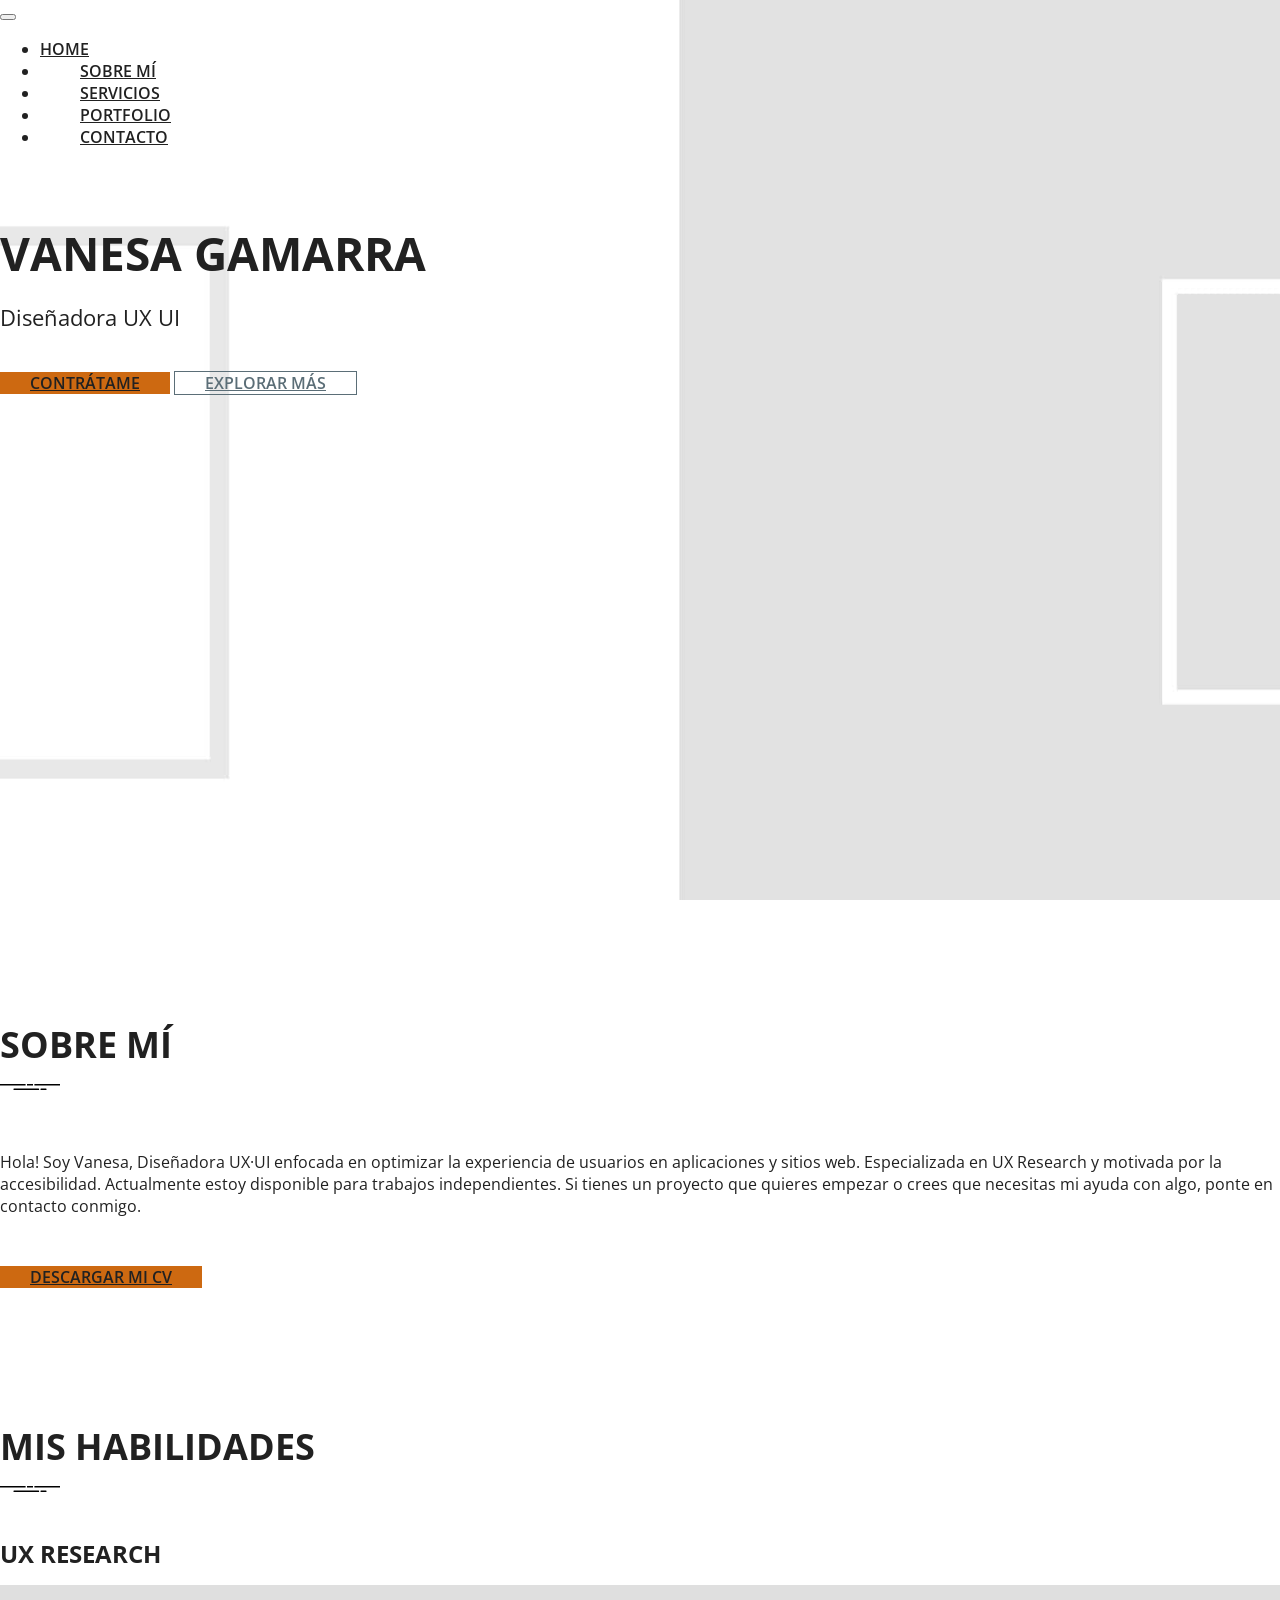
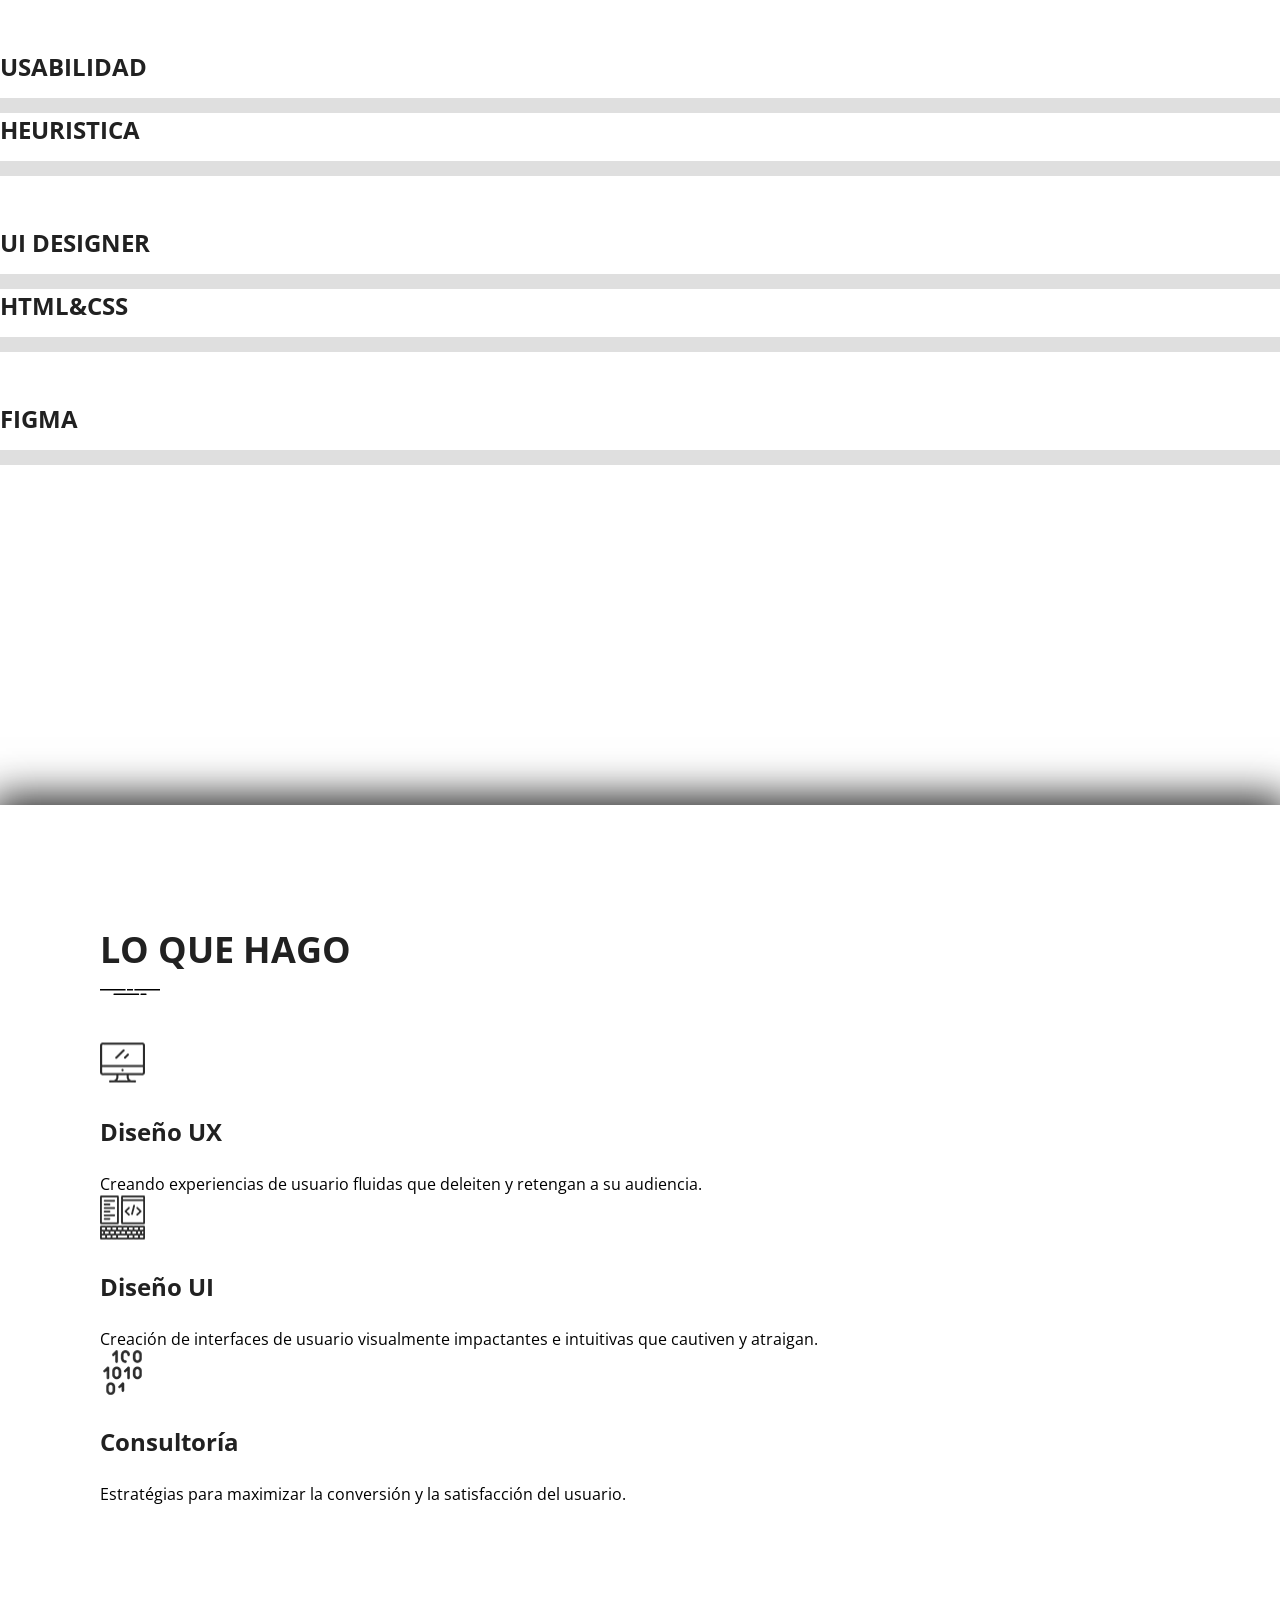
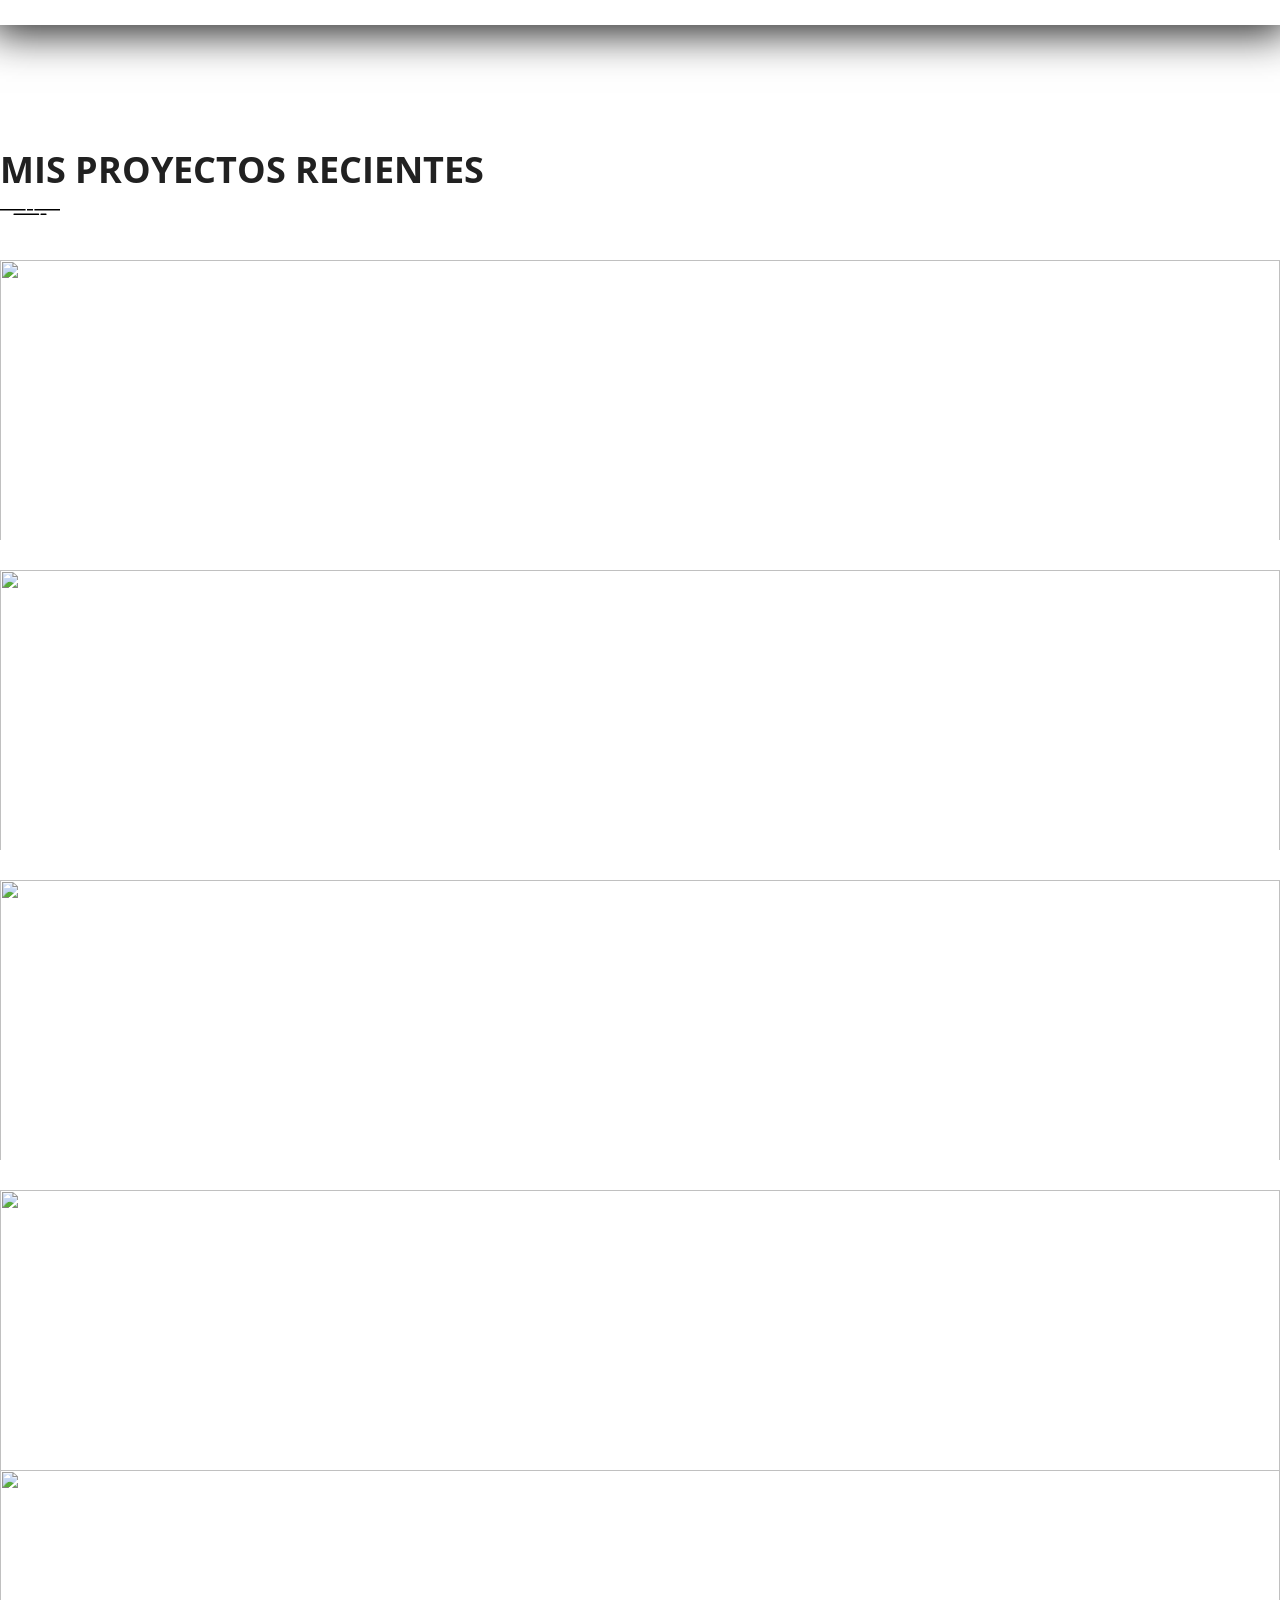
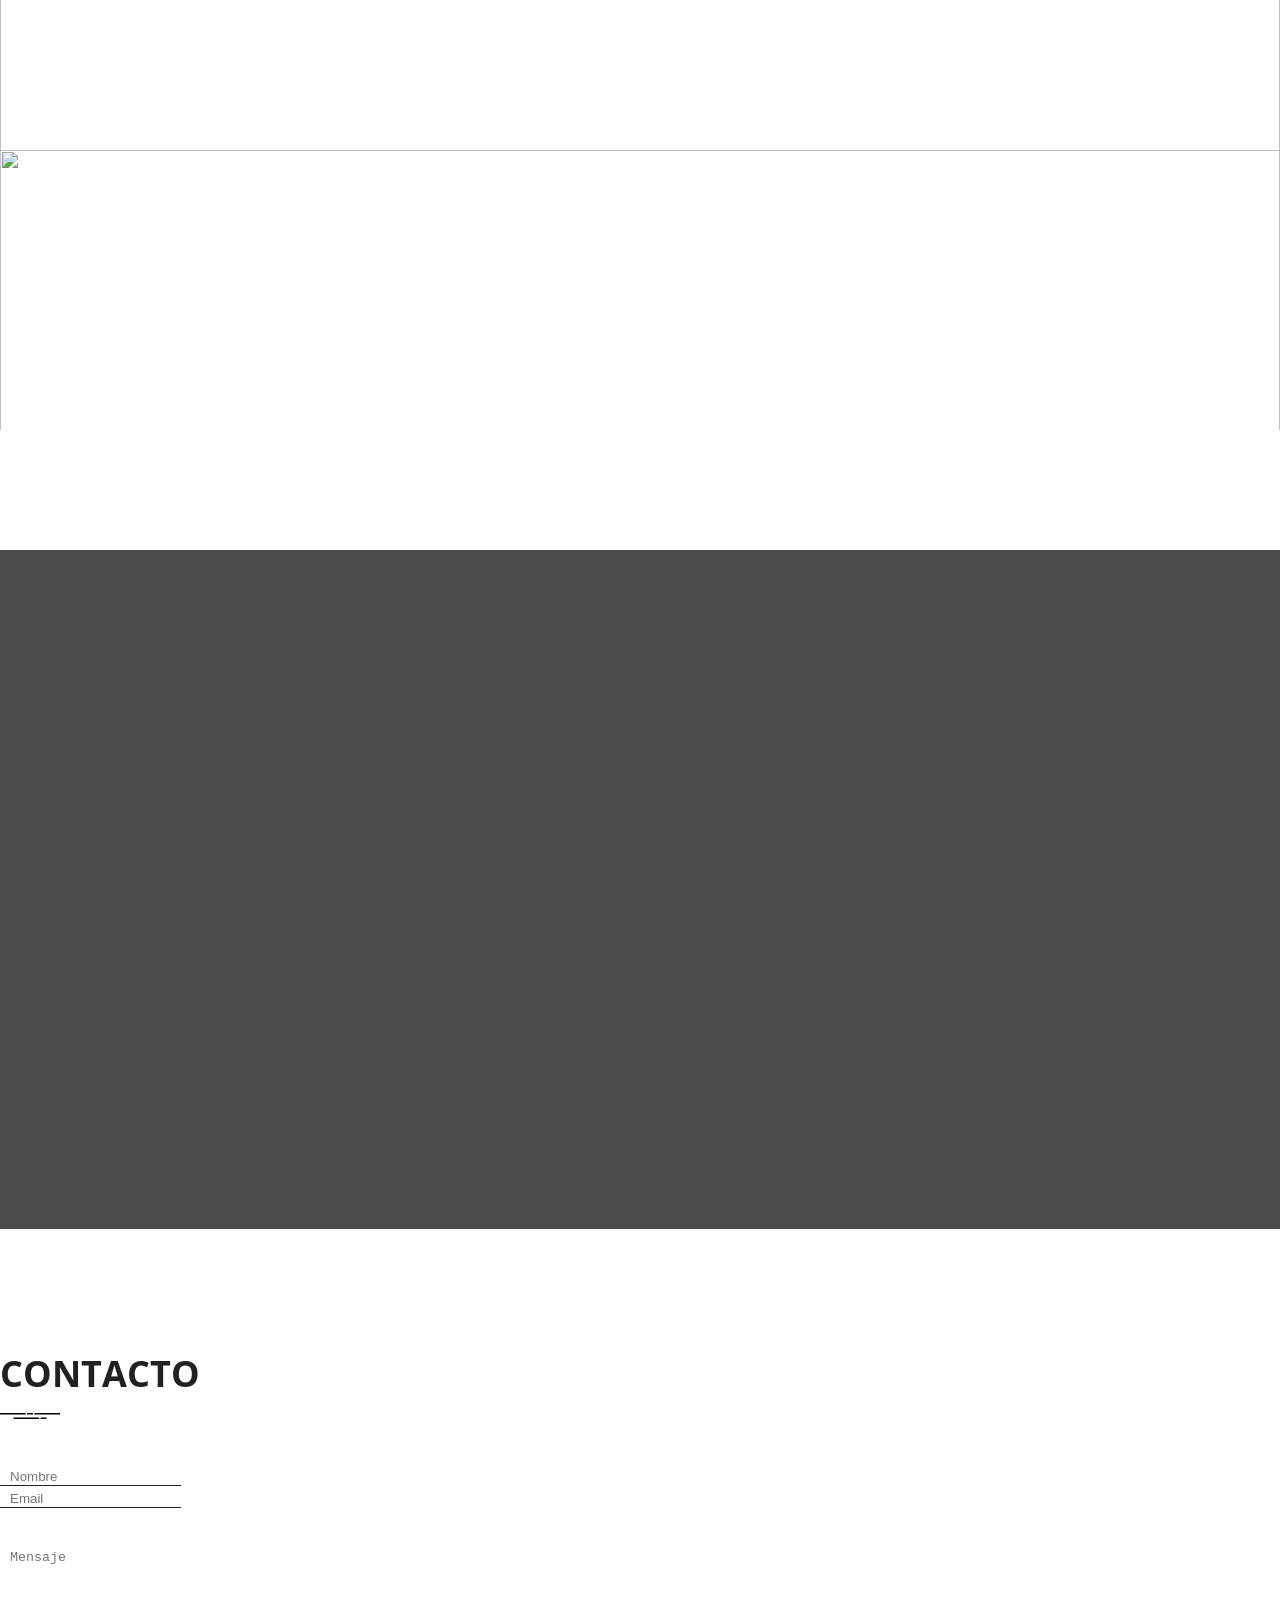
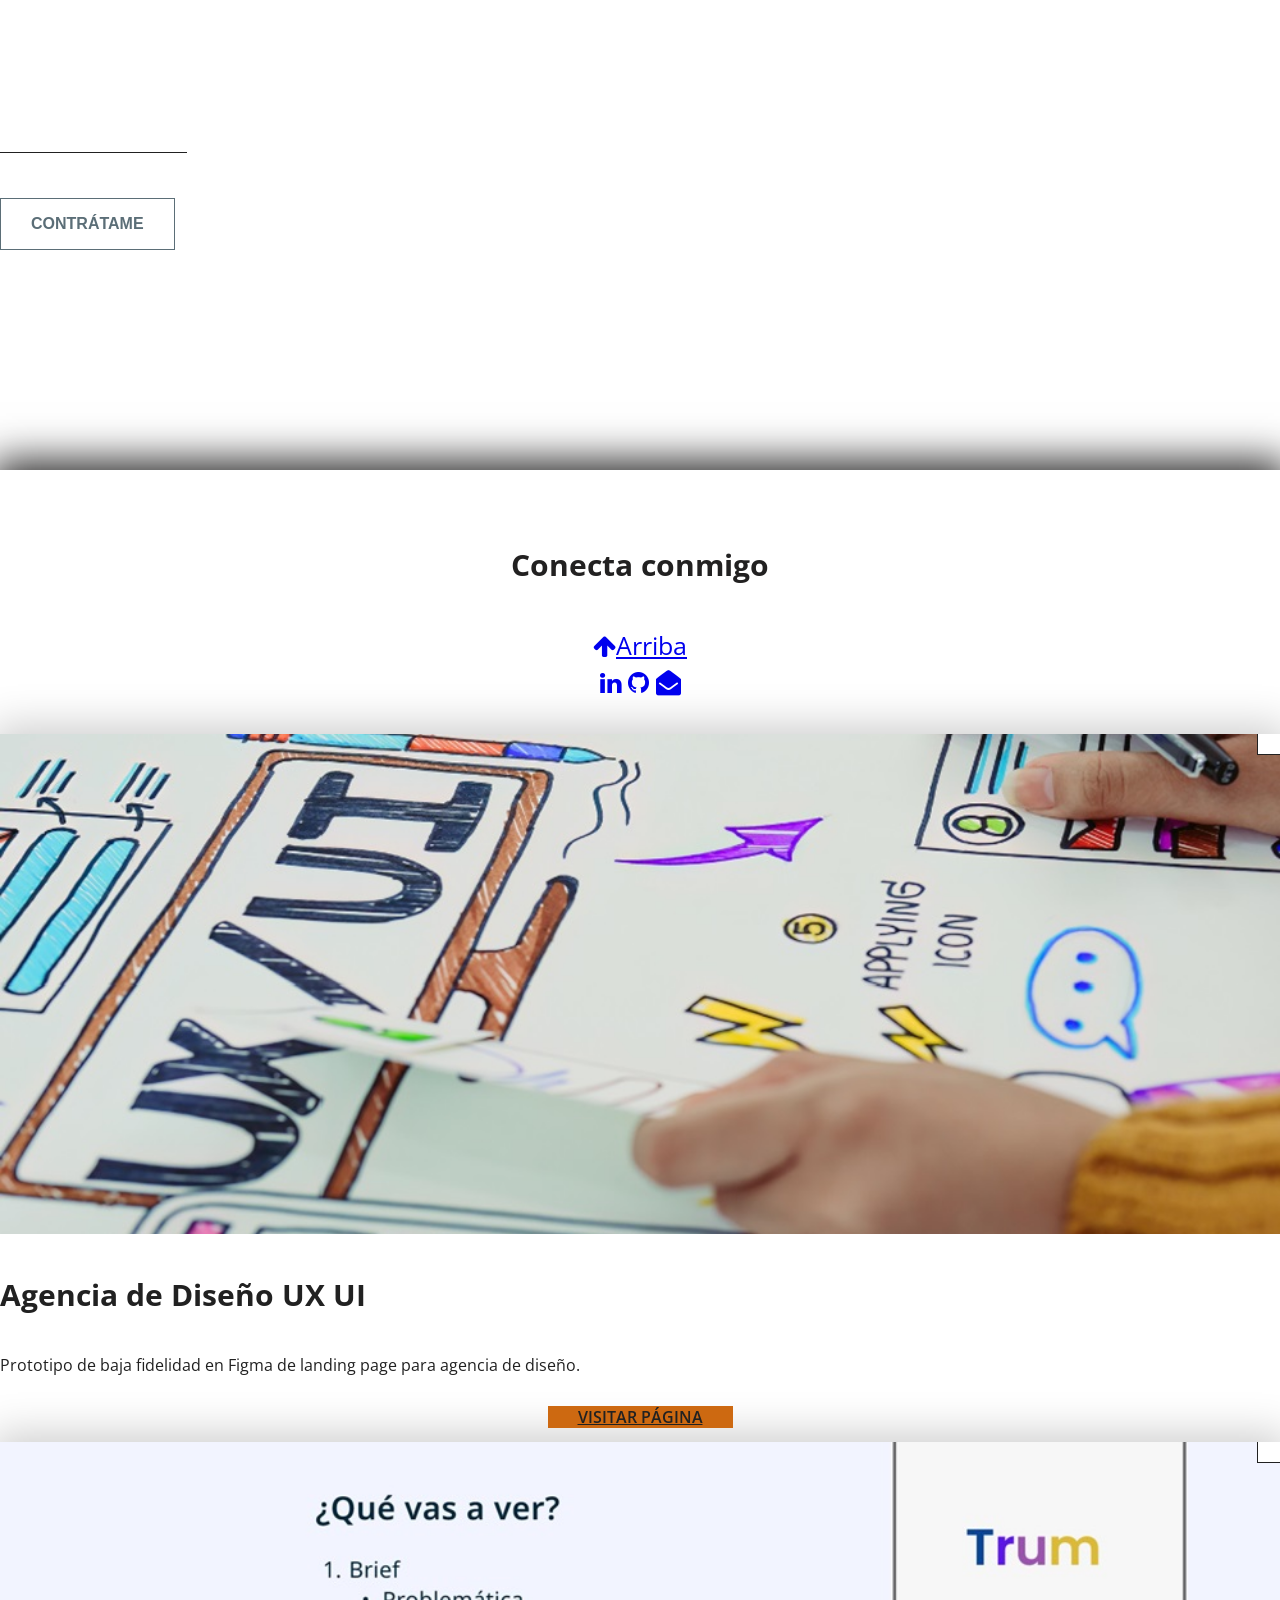
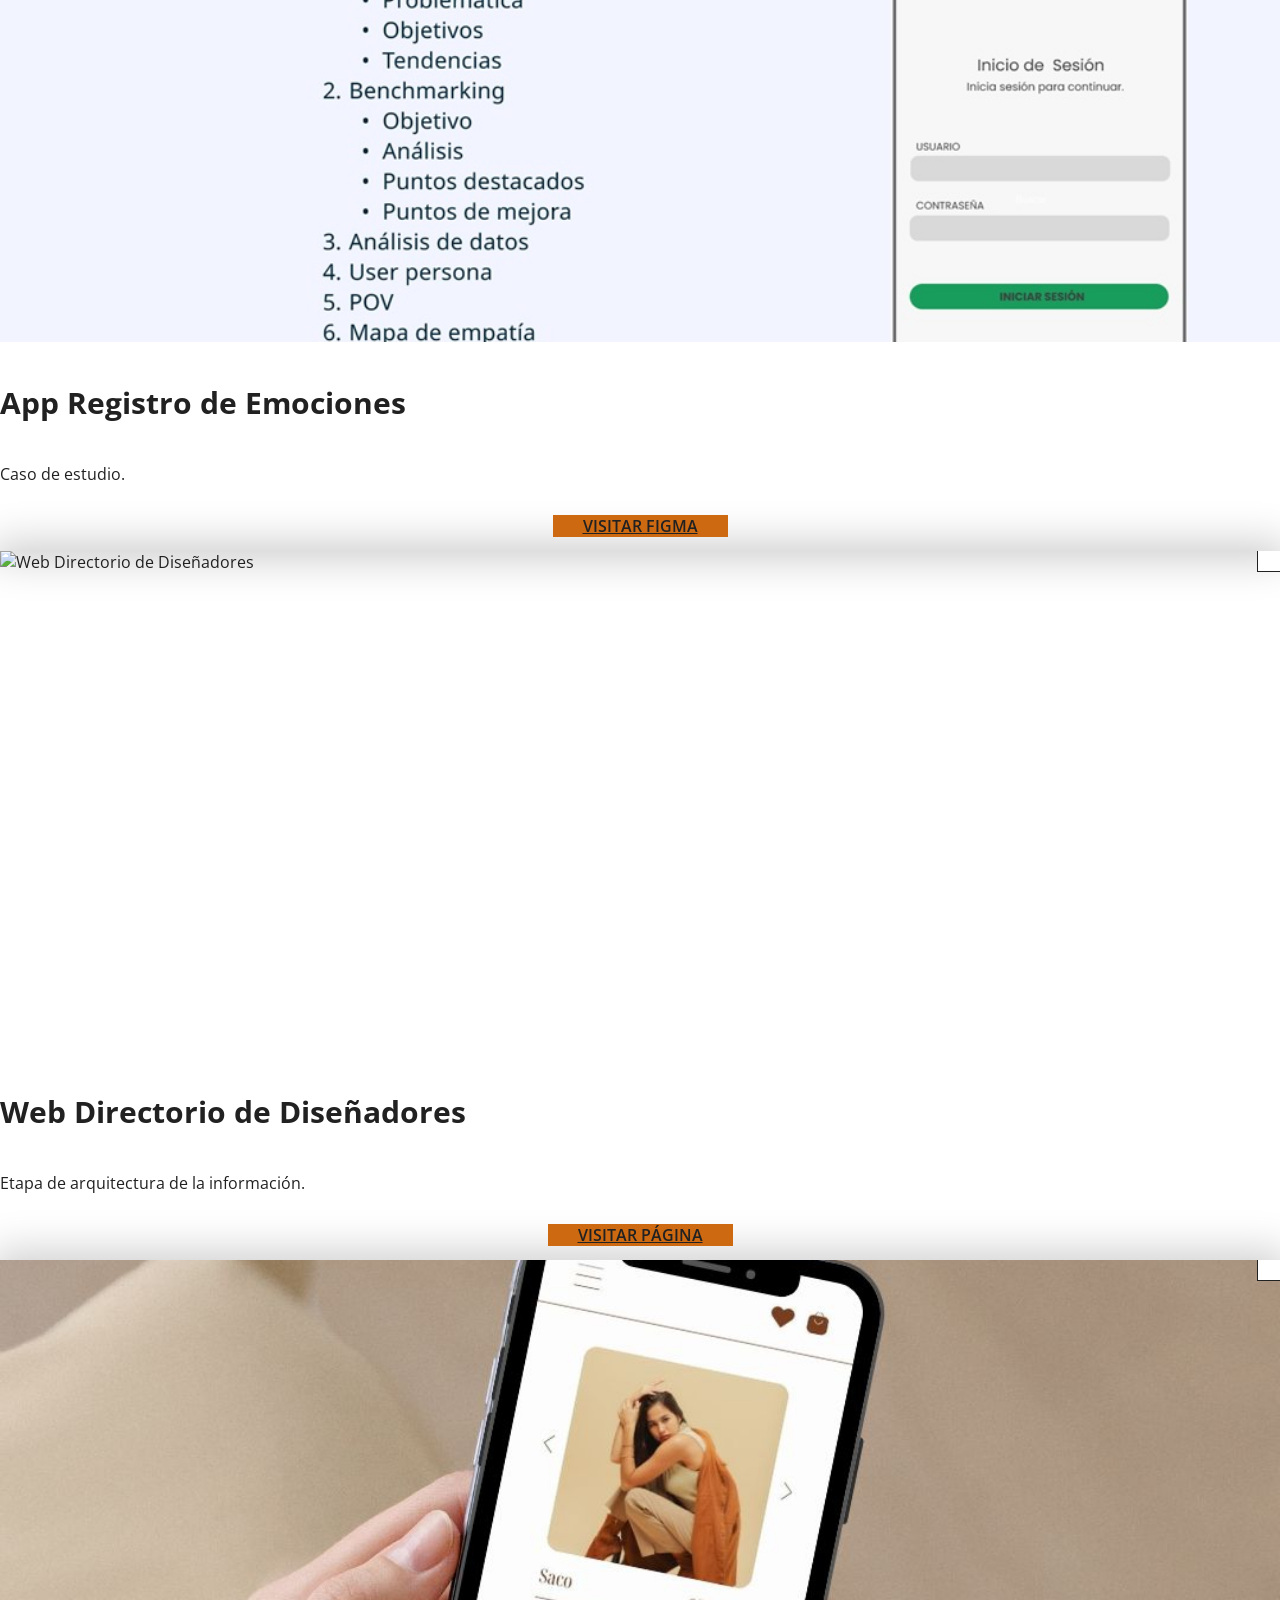
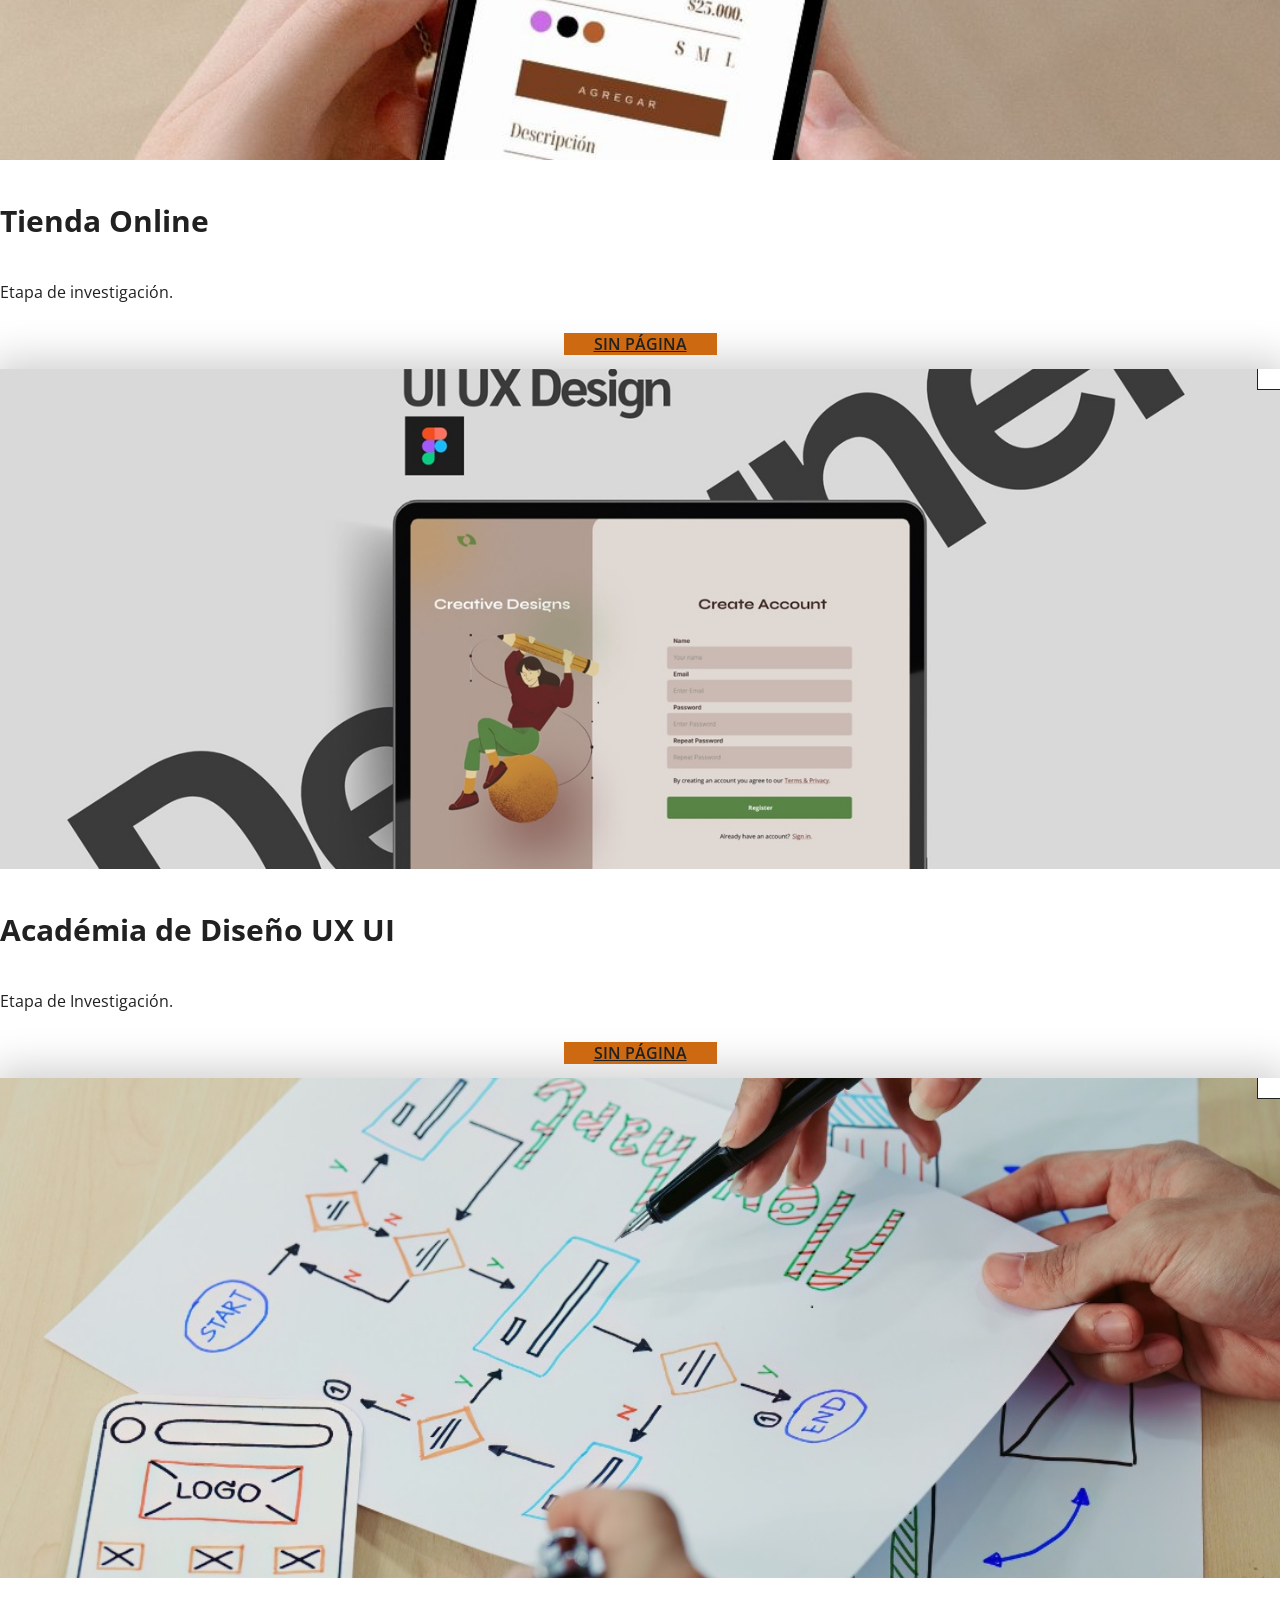
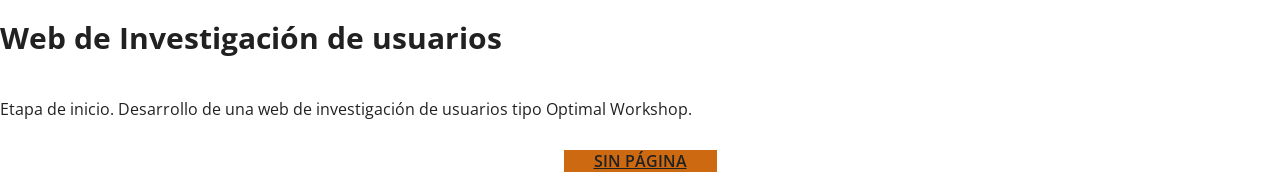
==== commit 41cbf92e: "Arreglo en las imagenes index.html Cambio en el nombre de las imagenes" ====
--- a/index.html
+++ b/index.html
@@ -180,21 +180,21 @@
                     </div>
                     <div class="col-sm-4">
                         <div class="service">
-                            <img src="assets/img/front-end.svg" alt="Front End Developer">
+                            <img src="assets/img/front-end.svg" alt="Diseño UX">
                             <h4>Diseño UX</h4>
                             <p>Creando experiencias de usuario fluidas que deleiten y retengan a su audiencia.</p>
                         </div><!-- /.service -->
                     </div>
                     <div class="col-sm-4">
                         <div class="service">
-                            <img src="assets/img/back-end.svg" alt="Back End Developer">
+                            <img src="assets/img/back-end.svg" alt="Diseño UI">
                             <h4>Diseño UI</h4>
                             <p>Creación de interfaces de usuario visualmente impactantes e intuitivas que cautiven y atraigan.</p>
                         </div><!-- /.service -->
                     </div>
                     <div class="col-sm-4">
                         <div class="service">
-                            <img src="assets/img/consultancy.svg" alt="Coding">
+                            <img src="assets/img/consultancy.svg" alt="Consultoría">
                             <h4>Consultoría</h4>
                             <p>Estratégias para maximizar la conversión y la satisfacción del usuario.</p>
                         </div><!-- /.service -->
@@ -334,7 +334,7 @@
         <div class="modal-content">
           <div class="modal-header">
             <a class="close" data-dismiss="modal"><span class="glyphicon glyphicon-remove"></span></a>
-            <img class="img-res" src="assets/img/portfolio-1.jpg" alt="">
+            <img class="img-res" src="assets/img/Portfolio-1.jpg" alt="Agencia de Diseño UX UI">
           </div>
           <div class="modal-body">
             <h4 class="modal-title">Agencia de Diseño UX UI</h4>
@@ -352,11 +352,11 @@
         <div class="modal-content">
           <div class="modal-header">
             <a class="close" data-dismiss="modal"><span class="glyphicon glyphicon-remove"></span></a>
-            <img class="img-res" src="assets/img/portfolio-2.jpg" alt="">
+            <img class="img-res" src="assets/img/Portfolio-2.jpg" alt="App Registro de Emociones">
           </div>
           <div class="modal-body">
             <h4 class="modal-title">App Registro de Emociones</h4>
-            <p>Caso de estudio .</p>
+            <p>Caso de estudio.</p>
           </div>
           <div class="modal-footer">
             <a href="https://www.figma.com/proto/0vvqynViuCNxu55e3p9Loq/App-Emociones?t=lbrFarigotAYWZOl-1&scaling=min-zoom&content-scaling=fixed&page-id=0%3A1&node-id=4-474" class="btn btn-fill">Visitar Figma</a>
@@ -370,7 +370,7 @@
         <div class="modal-content">
           <div class="modal-header">
             <a class="close" data-dismiss="modal"><span class="glyphicon glyphicon-remove"></span></a>
-            <img class="img-res" src="assets/img/portfolio-3.jpg" alt="">
+            <img class="img-res" src="assets/img/Portfolio-3.jpg" alt="Web Directorio de Diseñadores">
           </div>
           <div class="modal-body">
             <h4 class="modal-title">Web Directorio de Diseñadores</h4>
@@ -388,7 +388,7 @@
         <div class="modal-content">
           <div class="modal-header">
             <a class="close" data-dismiss="modal"><span class="glyphicon glyphicon-remove"></span></a>
-            <img class="img-res" src="assets/img/portfolio-4.jpg" alt="">
+            <img class="img-res" src="assets/img/Portfolio-4.jpg" alt="Tienda Online">
           </div>
           <div class="modal-body">
             <h4 class="modal-title">Tienda Online</h4>
@@ -406,7 +406,7 @@
         <div class="modal-content">
           <div class="modal-header">
             <a class="close" data-dismiss="modal"><span class="glyphicon glyphicon-remove"></span></a>
-            <img class="img-res" src="assets/img/portfolio-5.jpg" alt="">
+            <img class="img-res" src="assets/img/Portfolio-5.jpg" alt="Académia de Diseño UX UI">
           </div>
           <div class="modal-body">
             <h4 class="modal-title">Académia de Diseño UX UI</h4>
@@ -424,7 +424,7 @@
         <div class="modal-content">
           <div class="modal-header">
             <a class="close" data-dismiss="modal"><span class="glyphicon glyphicon-remove"></span></a>
-            <img class="img-res" src="assets/img/portfolio-6.jpg" alt="">
+            <img class="img-res" src="assets/img/Portfolio-6.jpg" alt="Web de Investigación de usuarios">
           </div>
           <div class="modal-body">
             <h4 class="modal-title">Web de Investigación de usuarios</h4>
@@ -464,4 +464,4 @@
     </script>
   
 </body>
-</html>+</html>
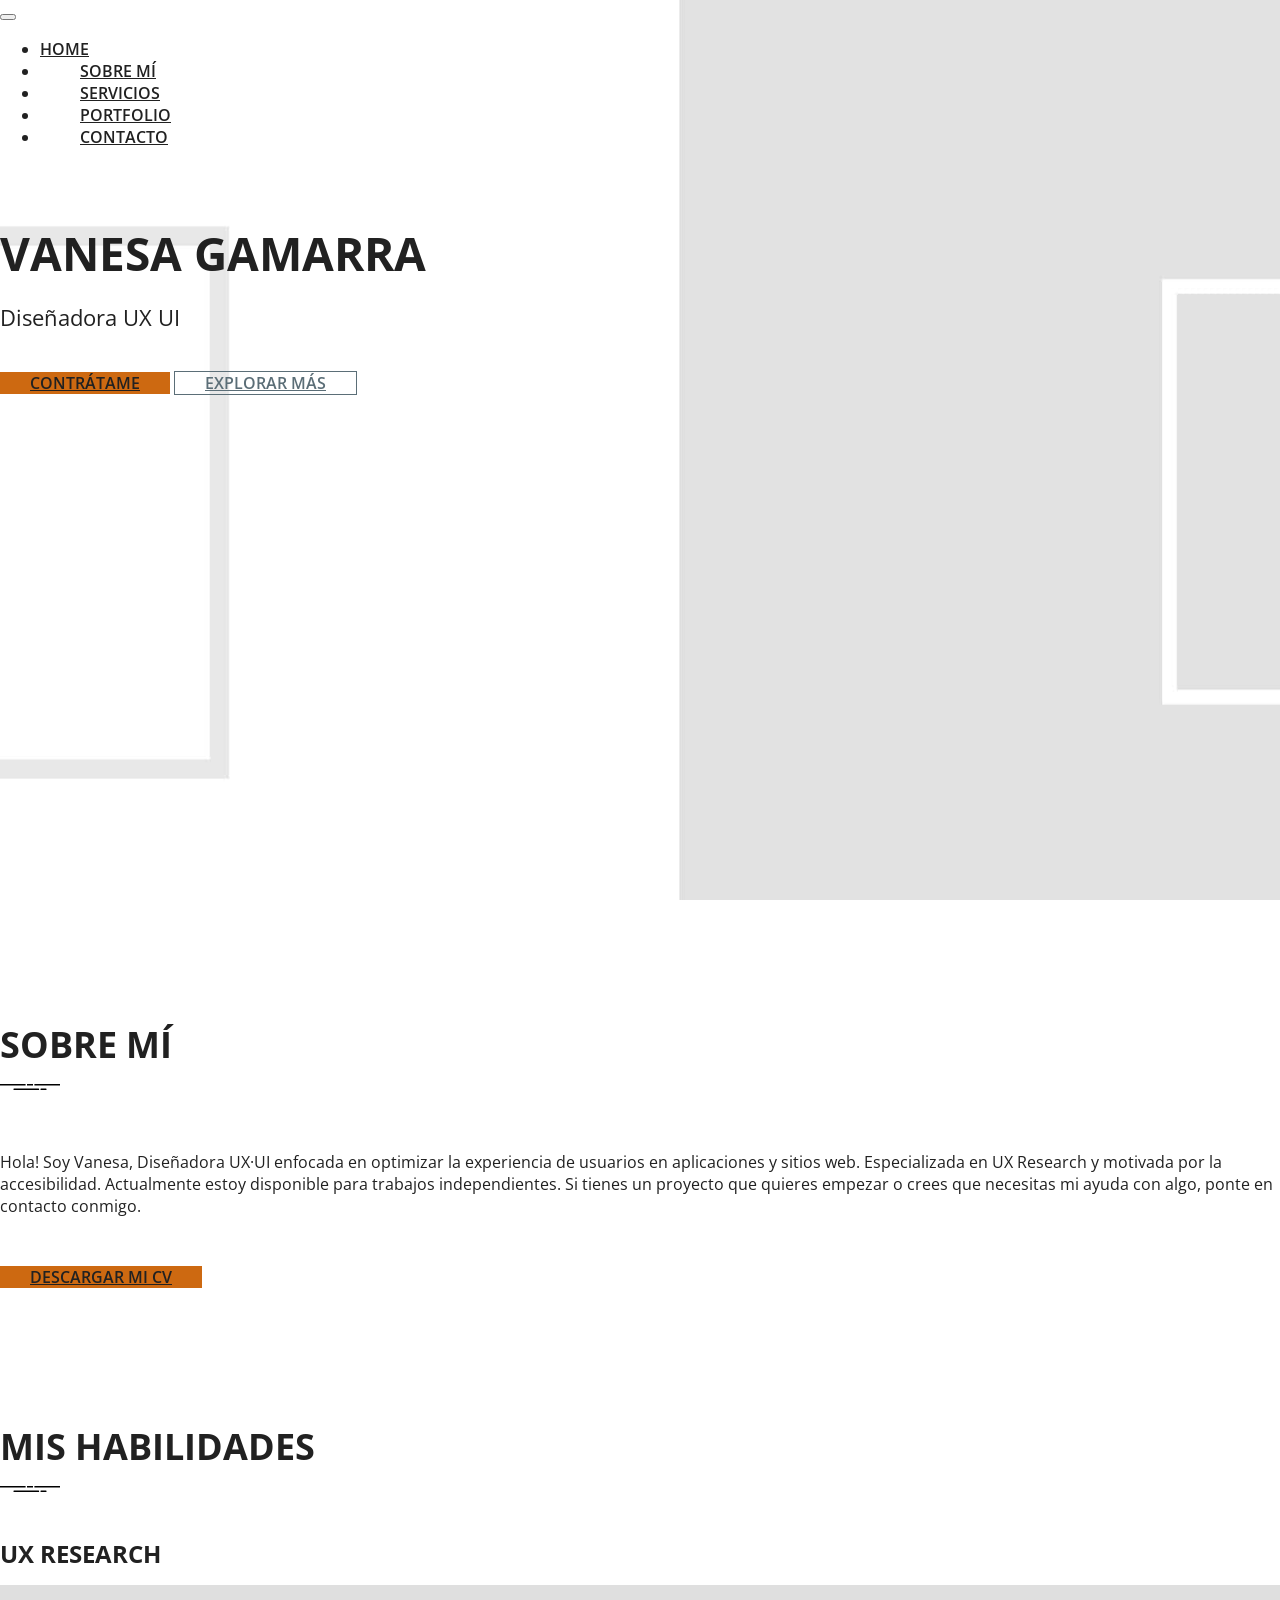
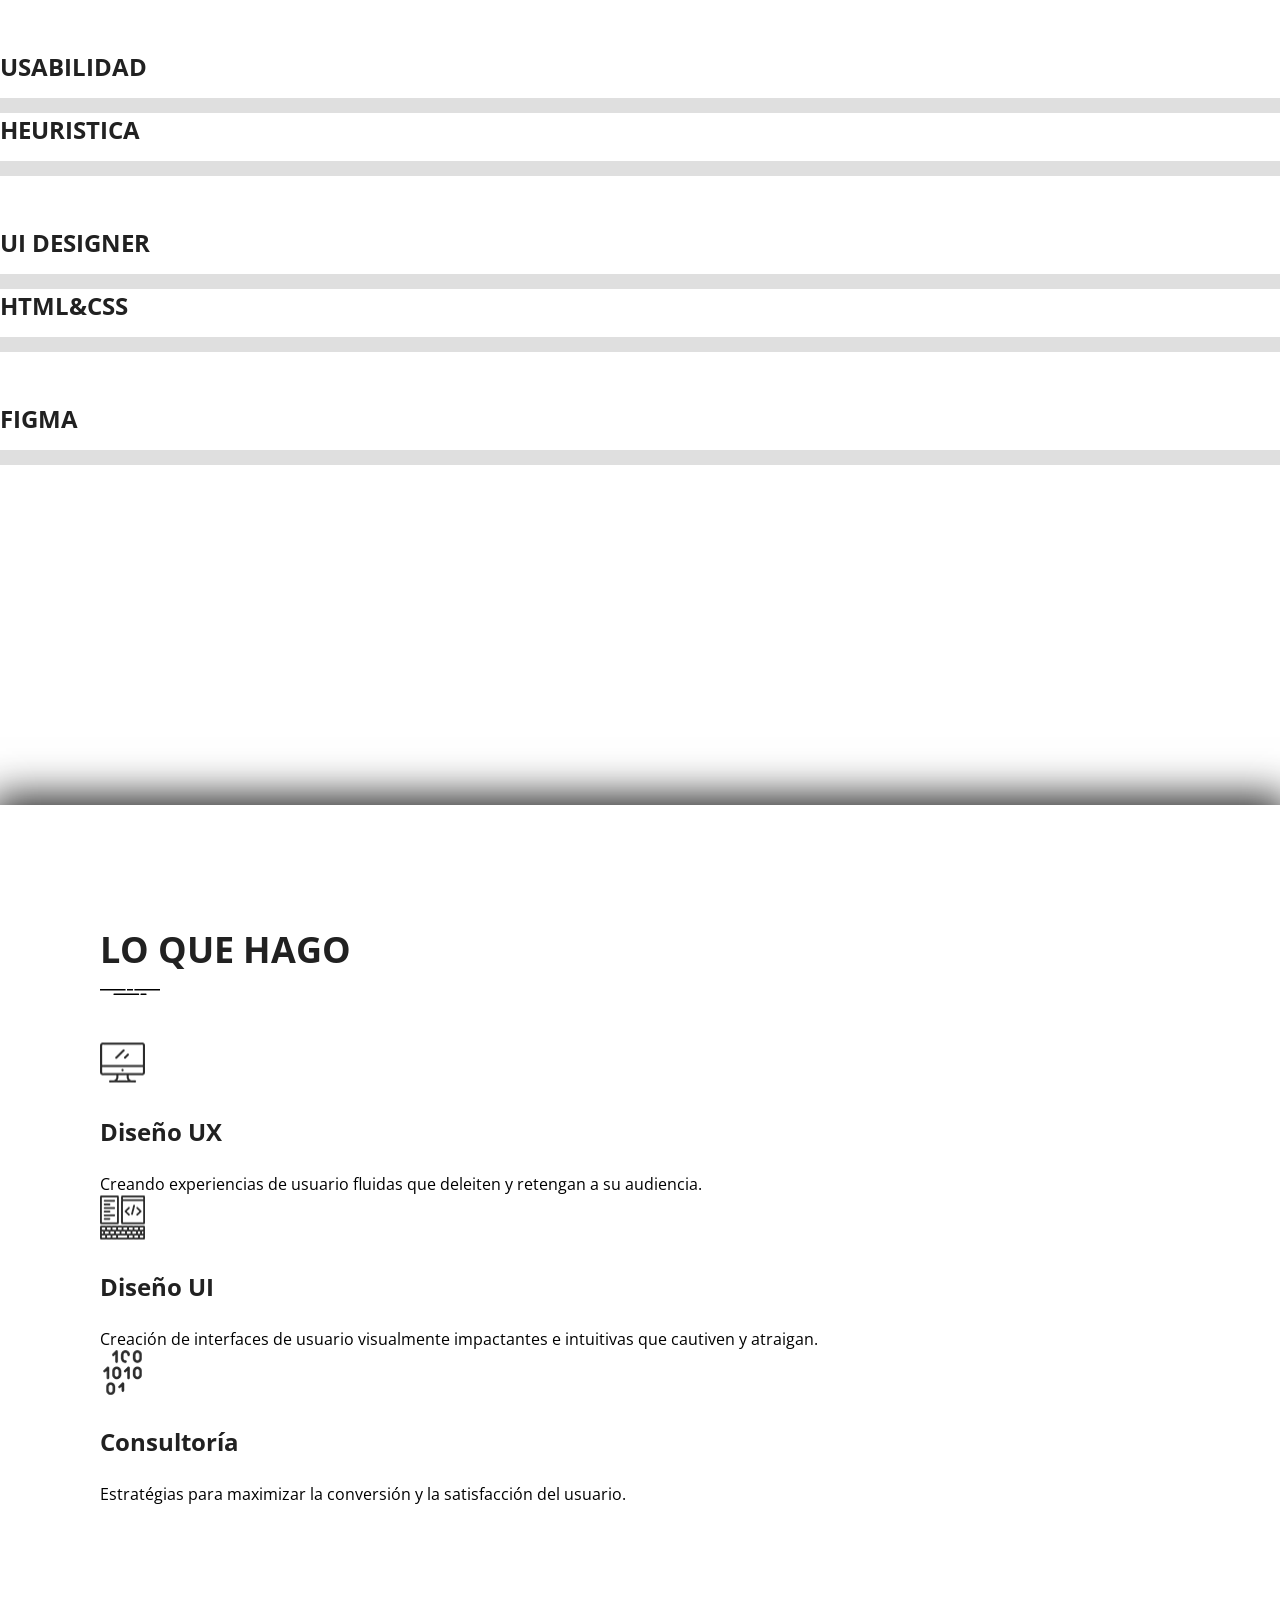
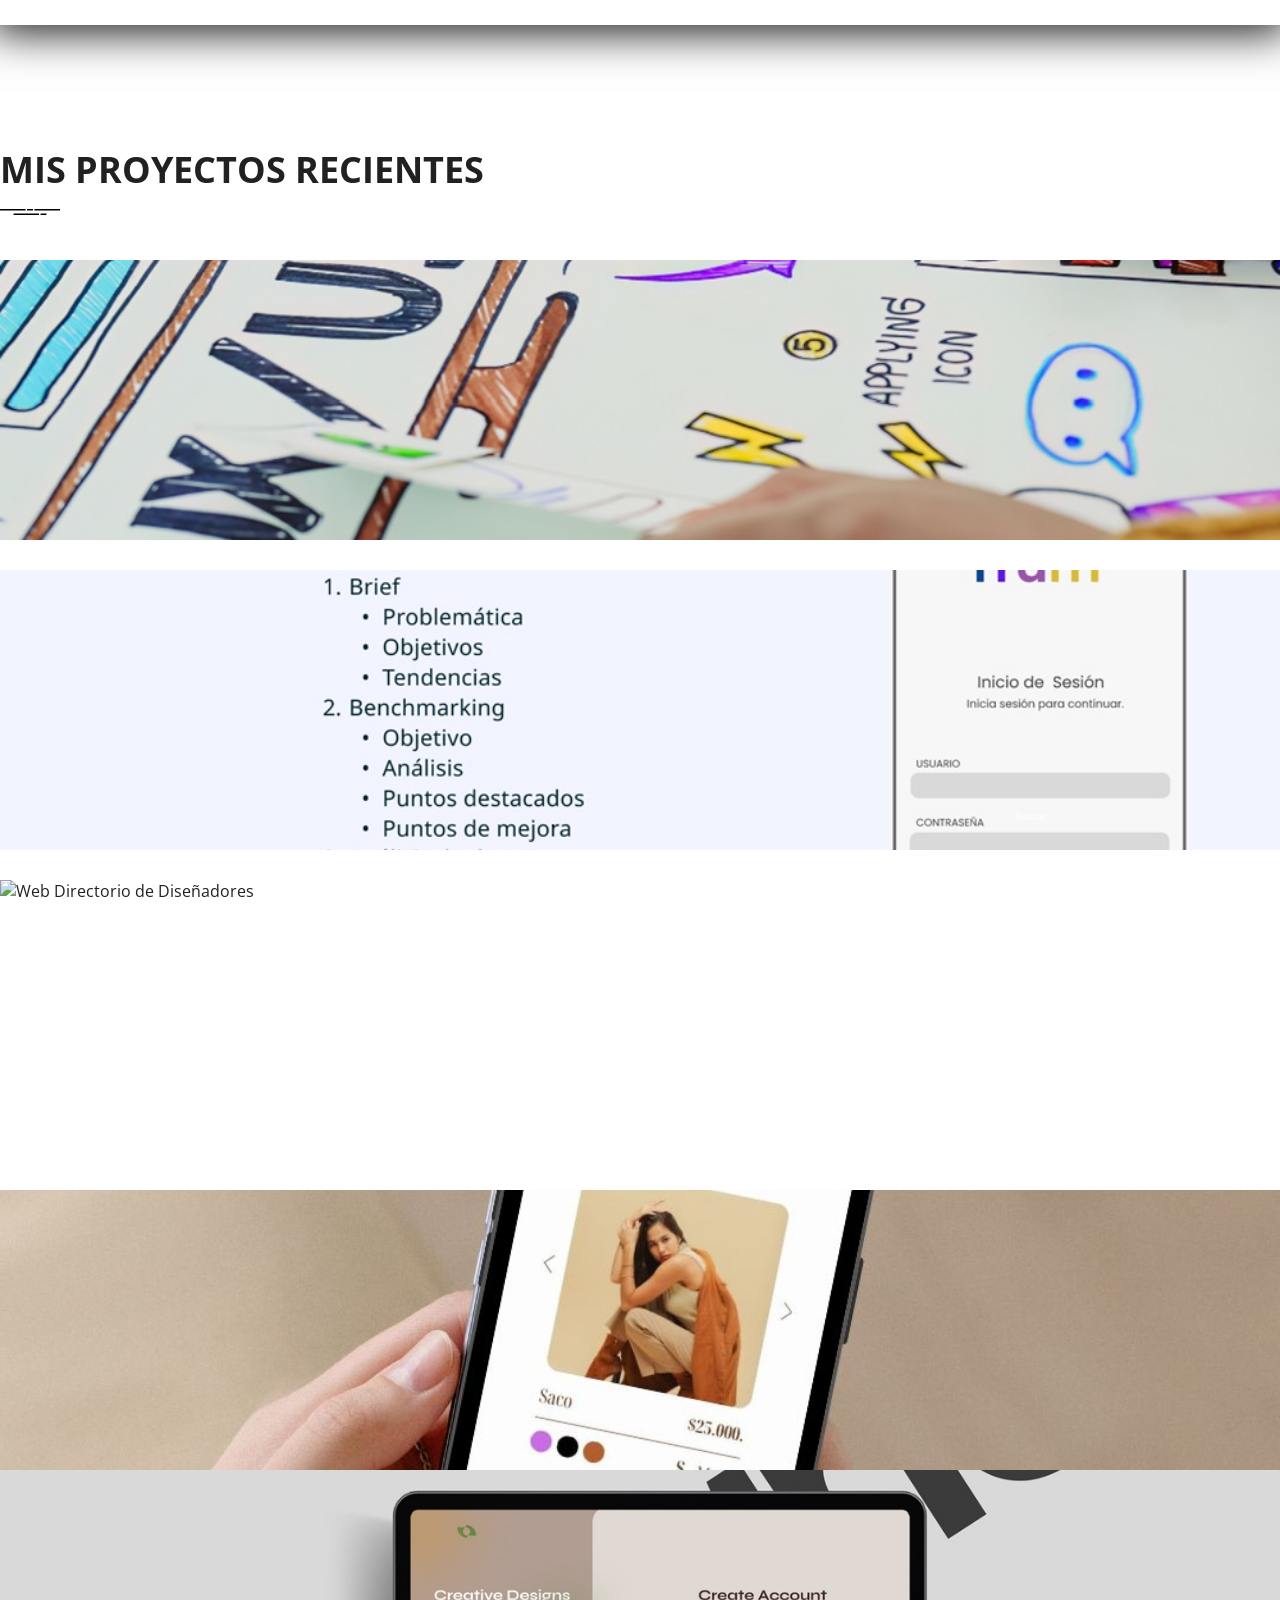
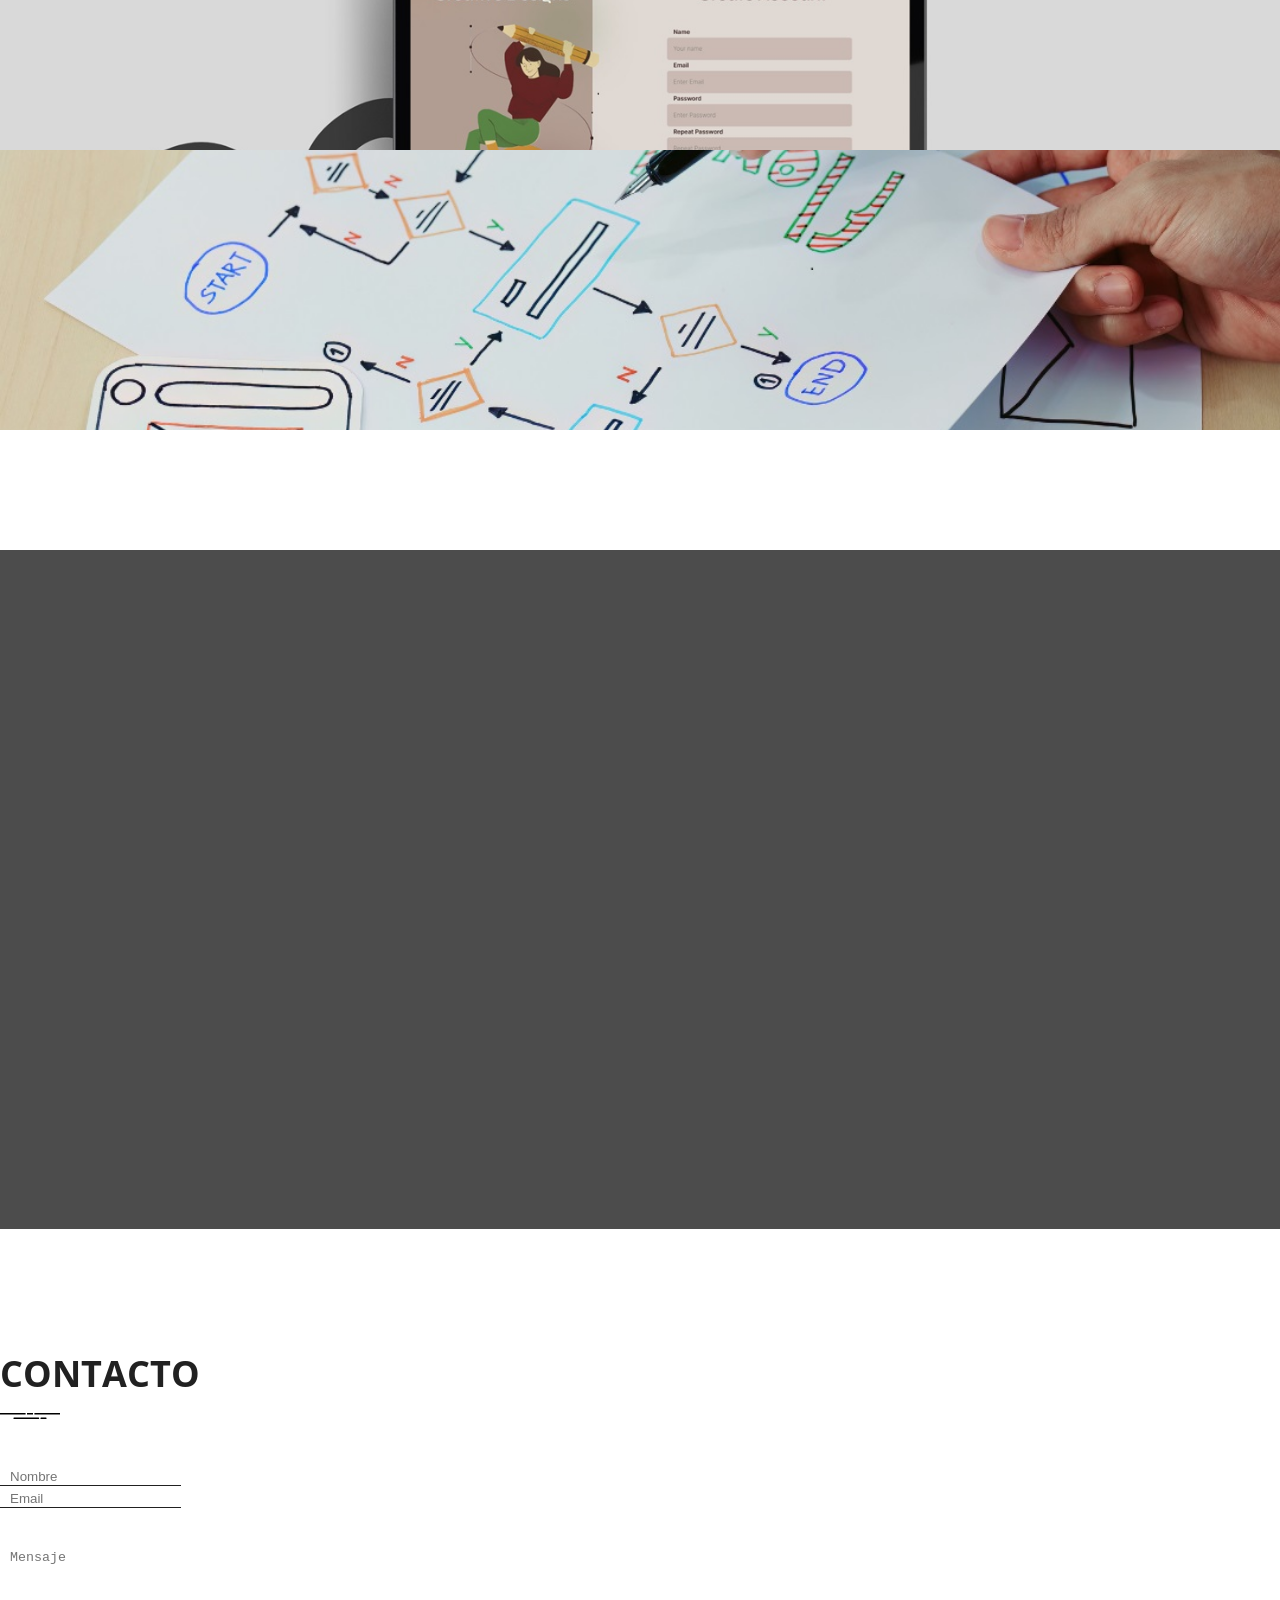
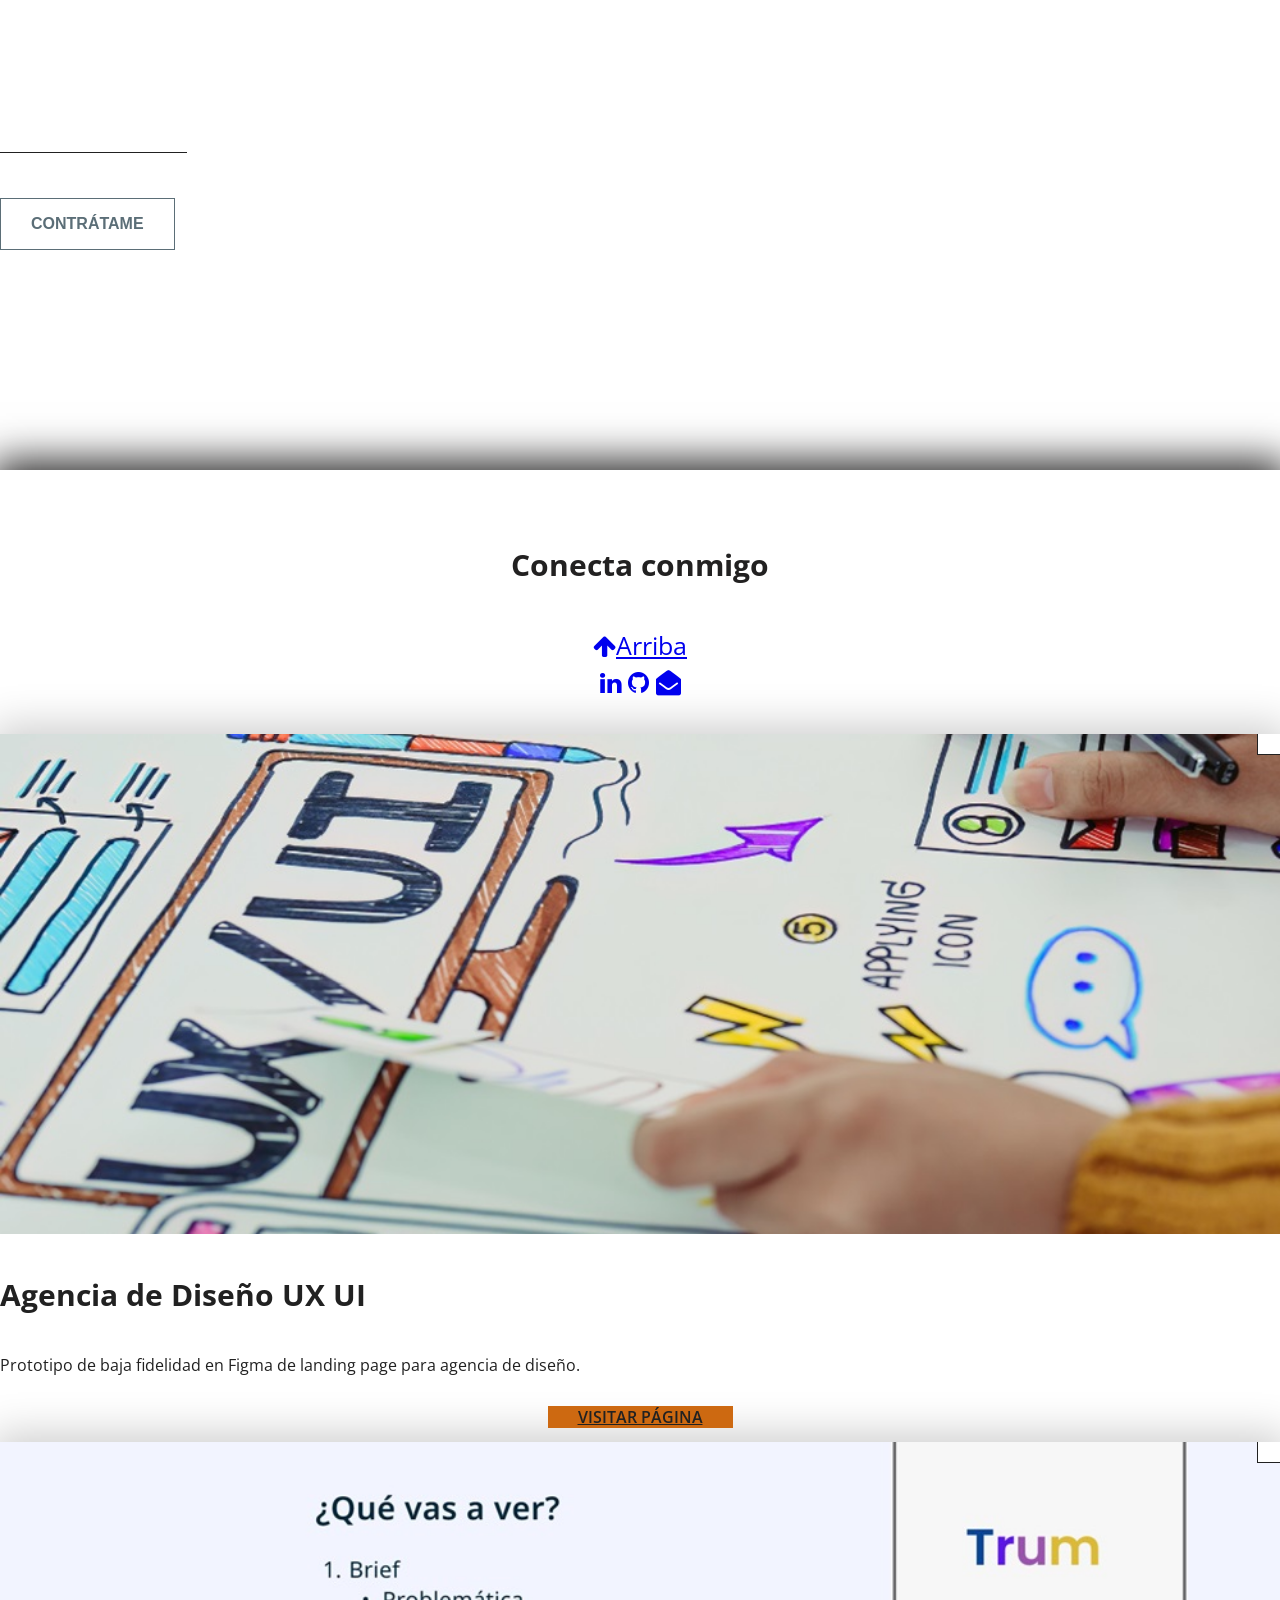
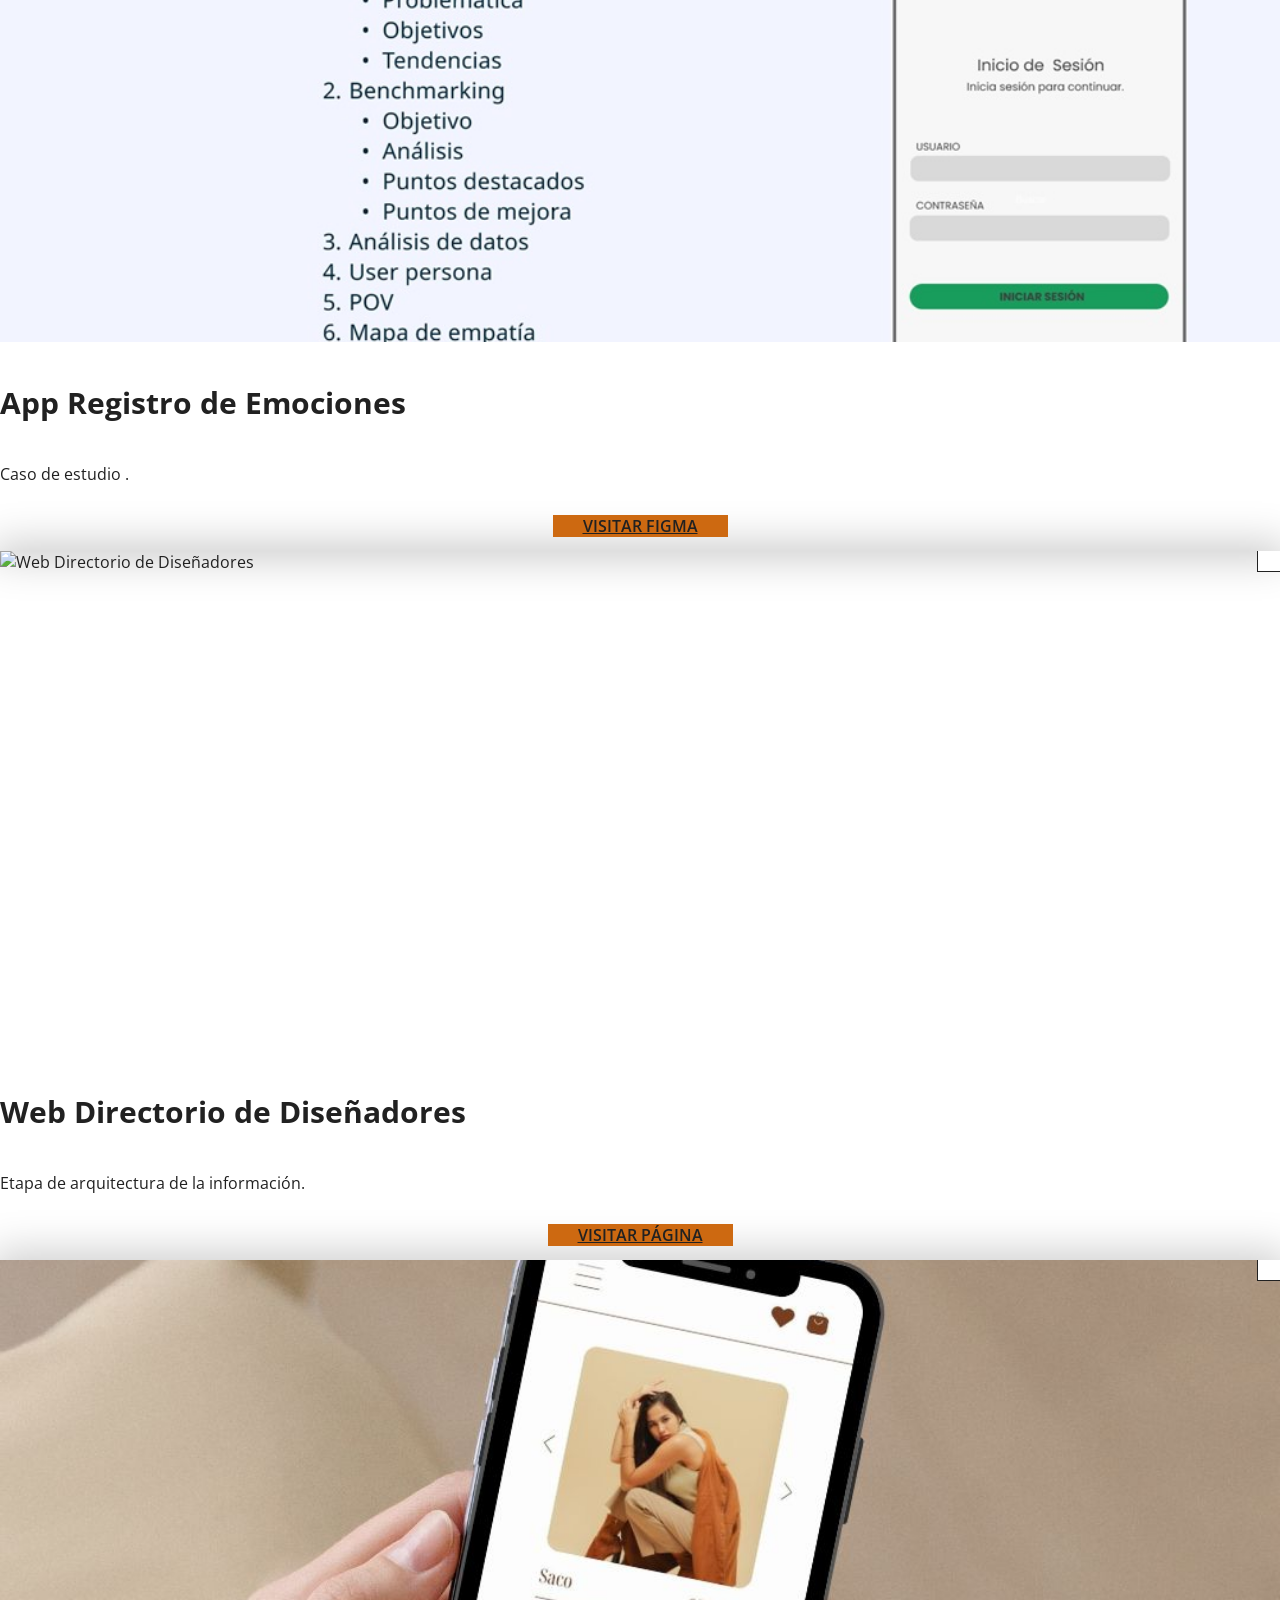
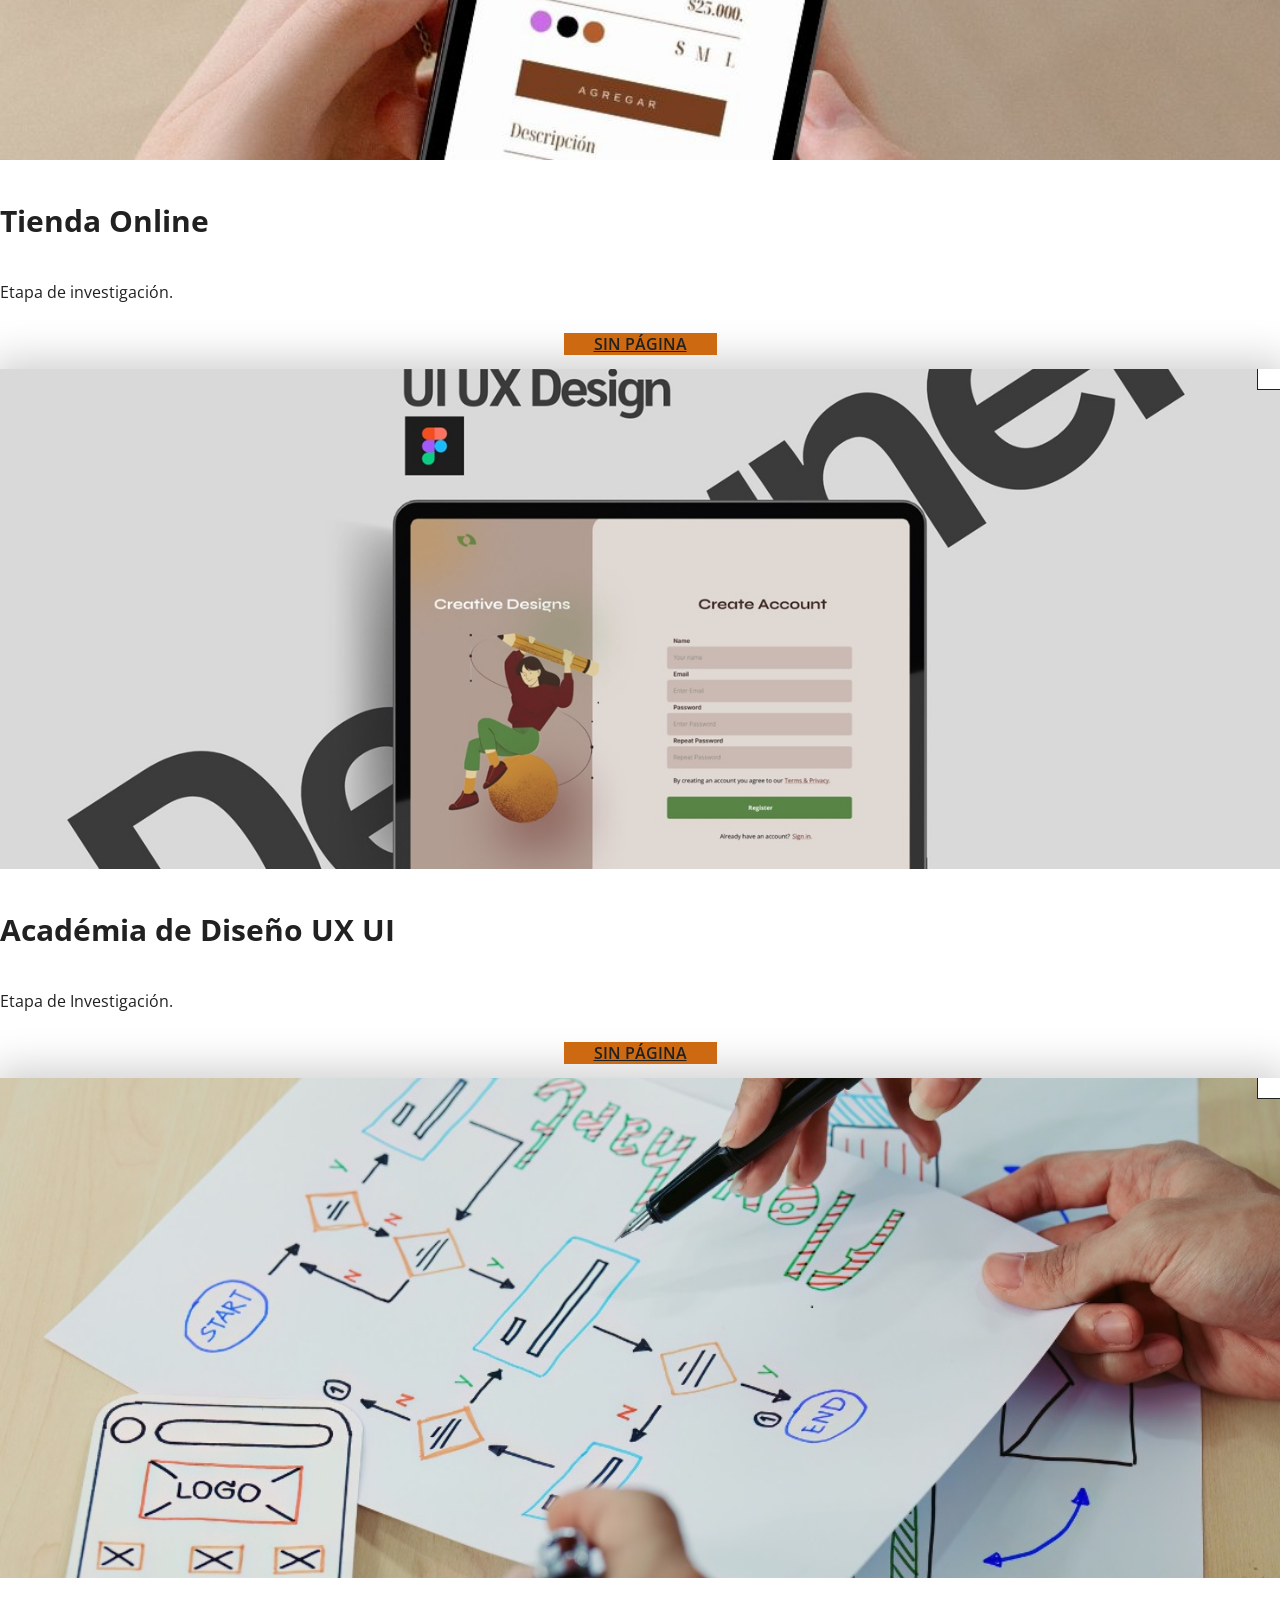
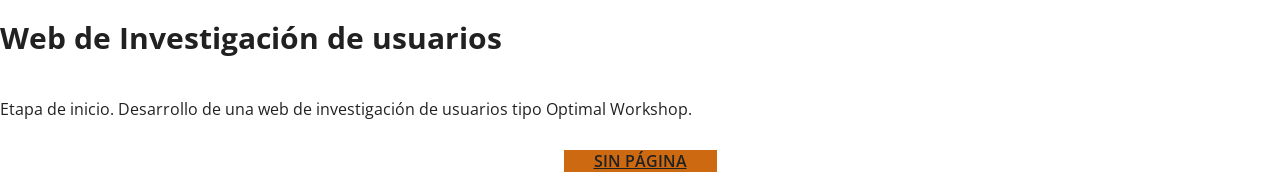
==== commit 5e6254b1: "Se agrega la descripción en las imagenes" ====
--- a/index.html
+++ b/index.html
@@ -180,21 +180,21 @@
                     </div>
                     <div class="col-sm-4">
                         <div class="service">
-                            <img src="assets/img/front-end.svg" alt="Diseño UX">
+                            <img src="assets/img/front-end.svg" alt="Front End Developer">
                             <h4>Diseño UX</h4>
                             <p>Creando experiencias de usuario fluidas que deleiten y retengan a su audiencia.</p>
                         </div><!-- /.service -->
                     </div>
                     <div class="col-sm-4">
                         <div class="service">
-                            <img src="assets/img/back-end.svg" alt="Diseño UI">
+                            <img src="assets/img/back-end.svg" alt="Back End Developer">
                             <h4>Diseño UI</h4>
                             <p>Creación de interfaces de usuario visualmente impactantes e intuitivas que cautiven y atraigan.</p>
                         </div><!-- /.service -->
                     </div>
                     <div class="col-sm-4">
                         <div class="service">
-                            <img src="assets/img/consultancy.svg" alt="Consultoría">
+                            <img src="assets/img/consultancy.svg" alt="Coding">
                             <h4>Consultoría</h4>
                             <p>Estratégias para maximizar la conversión y la satisfacción del usuario.</p>
                         </div><!-- /.service -->
@@ -212,7 +212,7 @@
                 <div class="row">
                     <div class="col-md-4 col-xs-6">
                         <div class="portfolio-item">
-                            <img src="assets/img/portfolio-1.jpg" class="img-res" alt="">
+                            <img src="assets/img/Portfolio-1.jpg" class="img-res" alt="Agencia de Diseño UX UI">
                             <div class="portfolio-item-info">
                                 <h4>Agencia de Diseño UX UI</h4>
                                 <a href="#" data-toggle="modal" data-target="#portfolioItem1"><span class="glyphicon glyphicon-eye-open"></span></a>
@@ -222,7 +222,7 @@
                     </div>
                     <div class="col-md-4 col-xs-6">
                         <div class="portfolio-item">
-                            <img src="assets/img/portfolio-2.jpg" class="img-res" alt="">
+                            <img src="assets/img/Portfolio-2.jpg" class="img-res" alt="App Registro de Emociones">
                             <div class="portfolio-item-info">
                                 <h4>App Registro de Emociones</h4>
                                 <a href="#" data-toggle="modal" data-target="#portfolioItem2"><span class="glyphicon glyphicon-eye-open"></span></a>
@@ -232,7 +232,7 @@
                     </div>
                     <div class="col-md-4 col-xs-6">
                         <div class="portfolio-item">
-                            <img src="assets/img/portfolio-3.jpg" class="img-res" alt="">
+                            <img src="assets/img/Portfolio-3.jpg" class="img-res" alt="Web Directorio de Diseñadores">
                             <div class="portfolio-item-info">
                                 <h4>Web Directorio de Diseñadores</h4>
                                 <a href="#" data-toggle="modal" data-target="#portfolioItem3"><span class="glyphicon glyphicon-eye-open"></span></a>
@@ -242,7 +242,7 @@
                     </div>
                     <div class="col-md-4 col-xs-6">
                         <div class="portfolio-item">
-                            <img src="assets/img/portfolio-4.jpg" class="img-res" alt="">
+                            <img src="assets/img/Portfolio-4.jpg" class="img-res" alt="Tienda Online">
                             <div class="portfolio-item-info">
                                 <h4>Tienda Online</h4>
                                 <a href="#" data-toggle="modal" data-target="#portfolioItem4"><span class="glyphicon glyphicon-eye-open"></span></a>
@@ -252,7 +252,7 @@
                     </div>
                     <div class="col-md-4 col-xs-6">
                         <div class="portfolio-item">
-                            <img src="assets/img/portfolio-5.jpg" class="img-res" alt="">
+                            <img src="assets/img/Portfolio-5.jpg" class="img-res" alt="Académia de Diseño UX UI">
                             <div class="portfolio-item-info">
                                 <h4>Académia de Diseño UX UI</h4>
                                 <a href="#" data-toggle="modal" data-target="#portfolioItem5"><span class="glyphicon glyphicon-eye-open"></span></a>
@@ -262,7 +262,7 @@
                     </div>
                     <div class="col-md-4 col-xs-6">
                         <div class="portfolio-item">
-                            <img src="assets/img/portfolio-6.jpg" class="img-res" alt="">
+                            <img src="assets/img/Portfolio-6.jpg" class="img-res" alt="Investigación de usuarios">
                             <div class="portfolio-item-info">
                                 <h4>Investigación de usuarios</h4>
                                 <a href="#" data-toggle="modal" data-target="#portfolioItem6"><span class="glyphicon glyphicon-eye-open"></span></a>
@@ -356,7 +356,7 @@
           </div>
           <div class="modal-body">
             <h4 class="modal-title">App Registro de Emociones</h4>
-            <p>Caso de estudio.</p>
+            <p>Caso de estudio .</p>
           </div>
           <div class="modal-footer">
             <a href="https://www.figma.com/proto/0vvqynViuCNxu55e3p9Loq/App-Emociones?t=lbrFarigotAYWZOl-1&scaling=min-zoom&content-scaling=fixed&page-id=0%3A1&node-id=4-474" class="btn btn-fill">Visitar Figma</a>
@@ -464,4 +464,4 @@
     </script>
   
 </body>
-</html>
+</html>
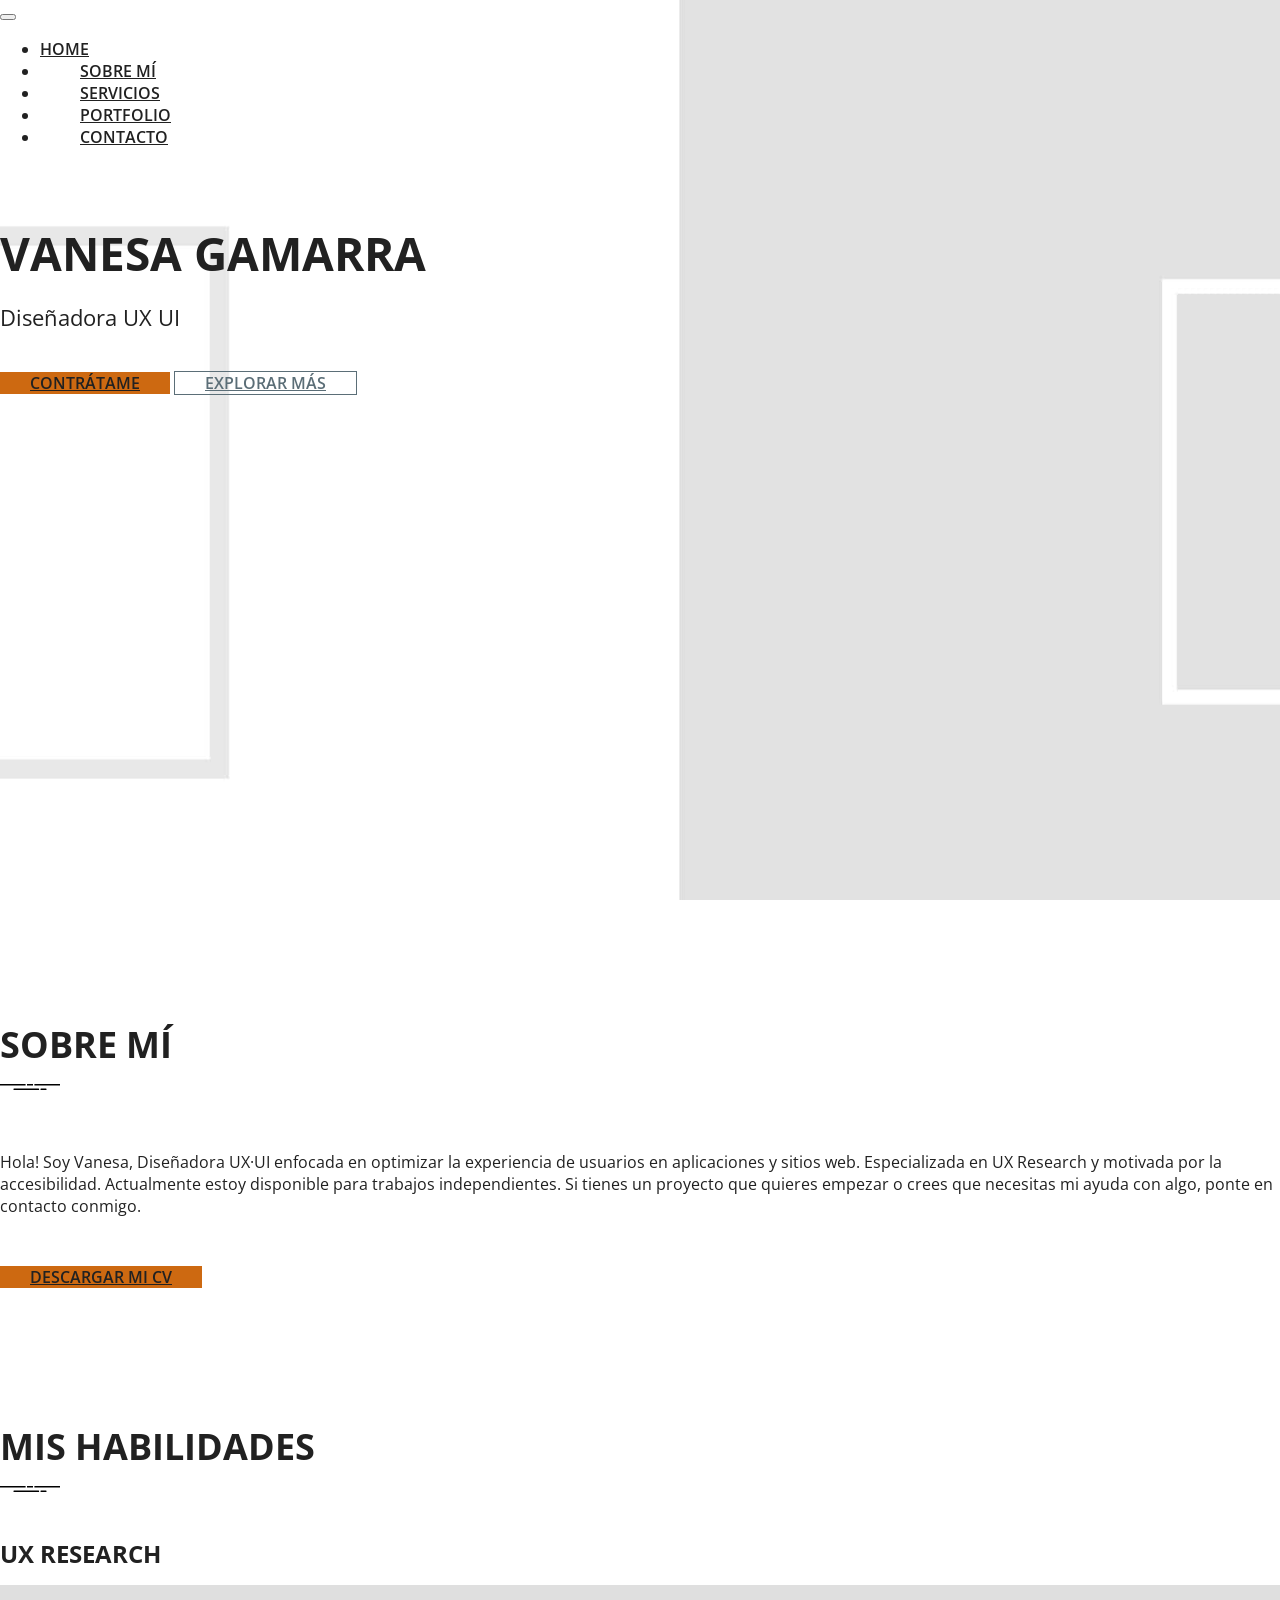
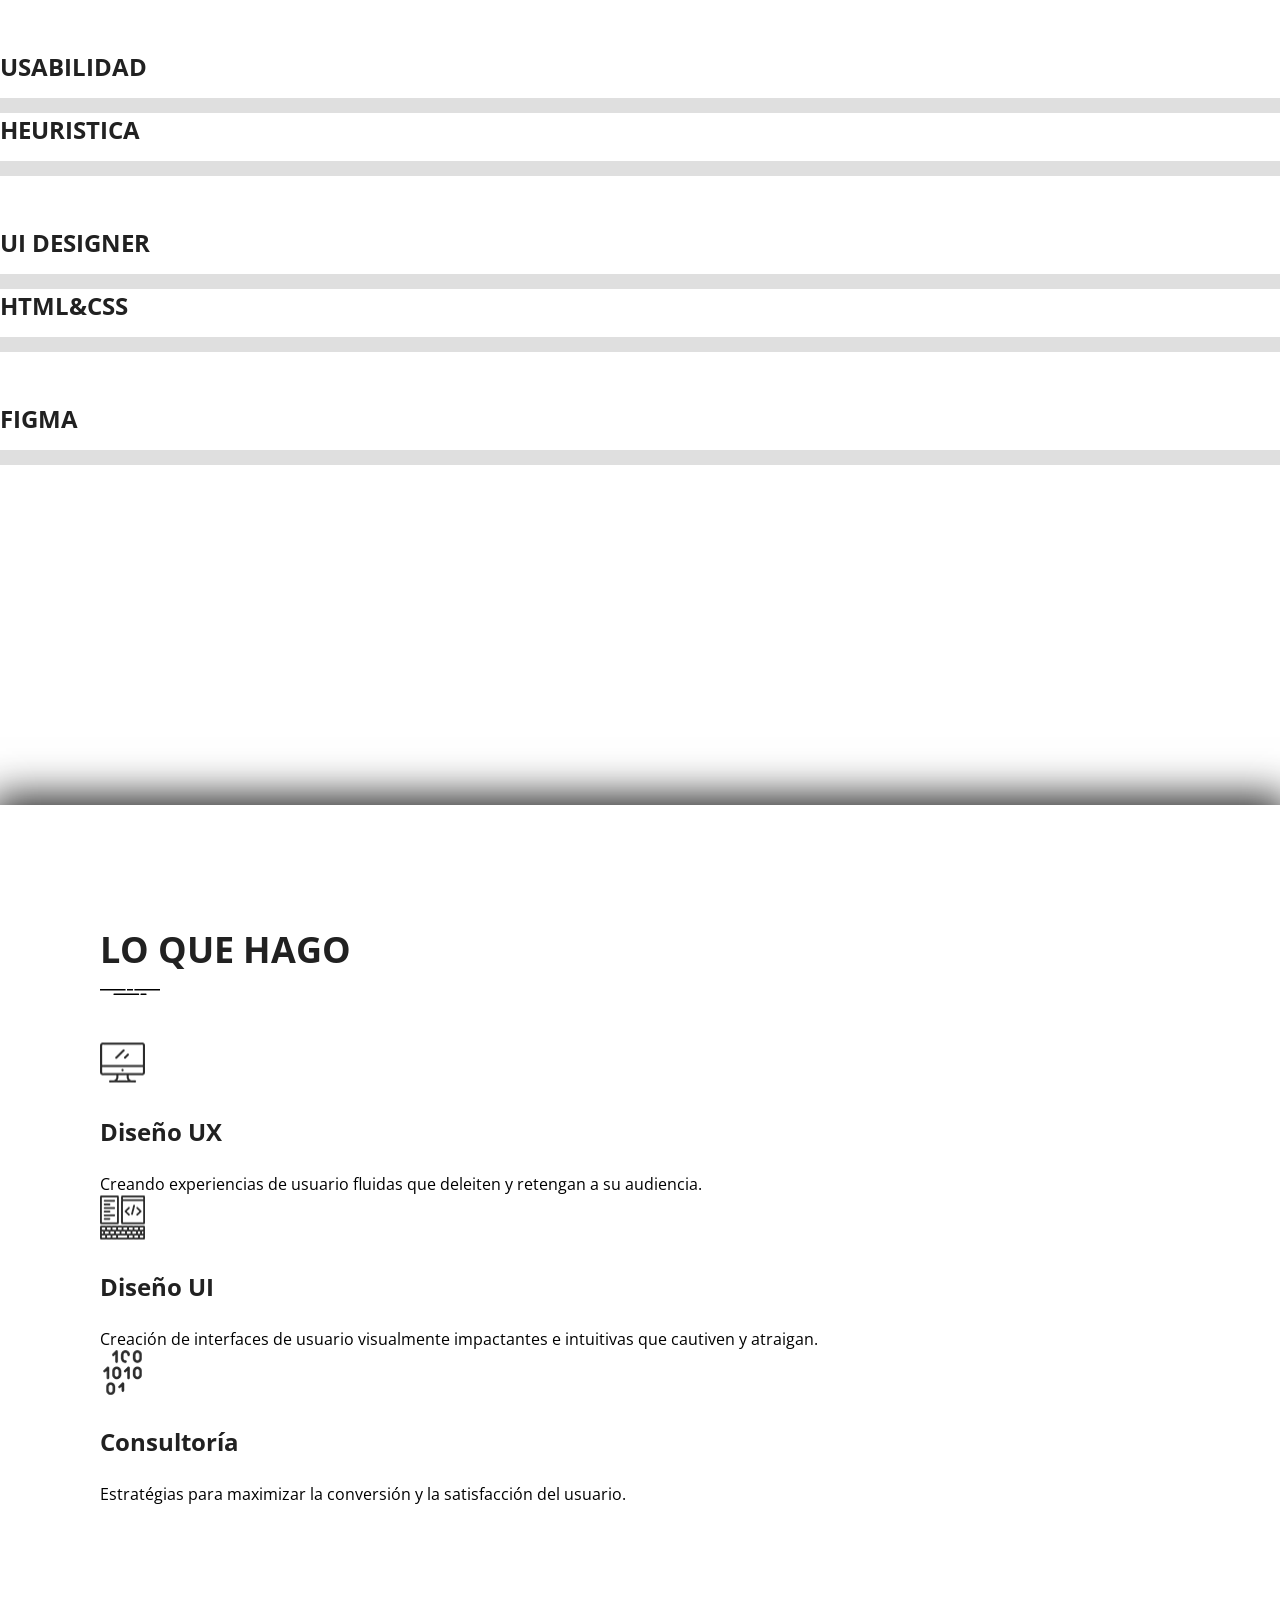
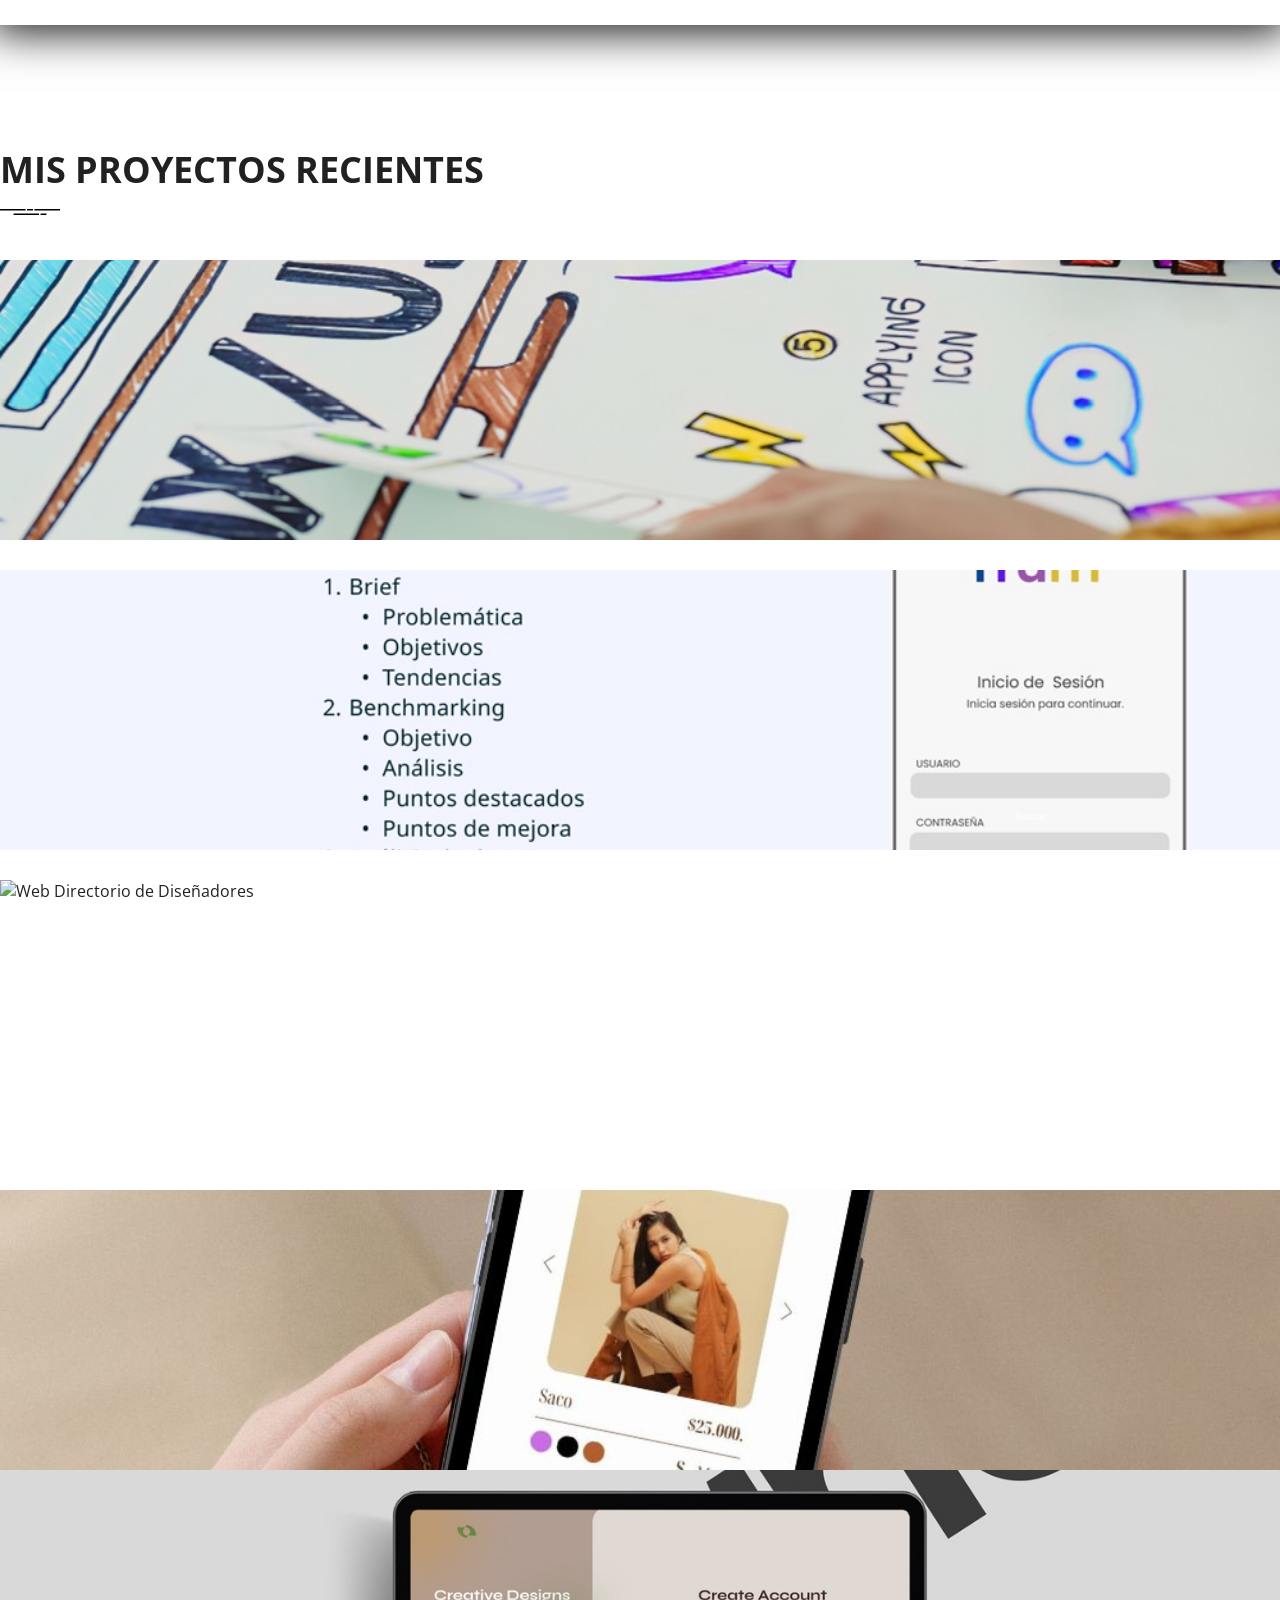
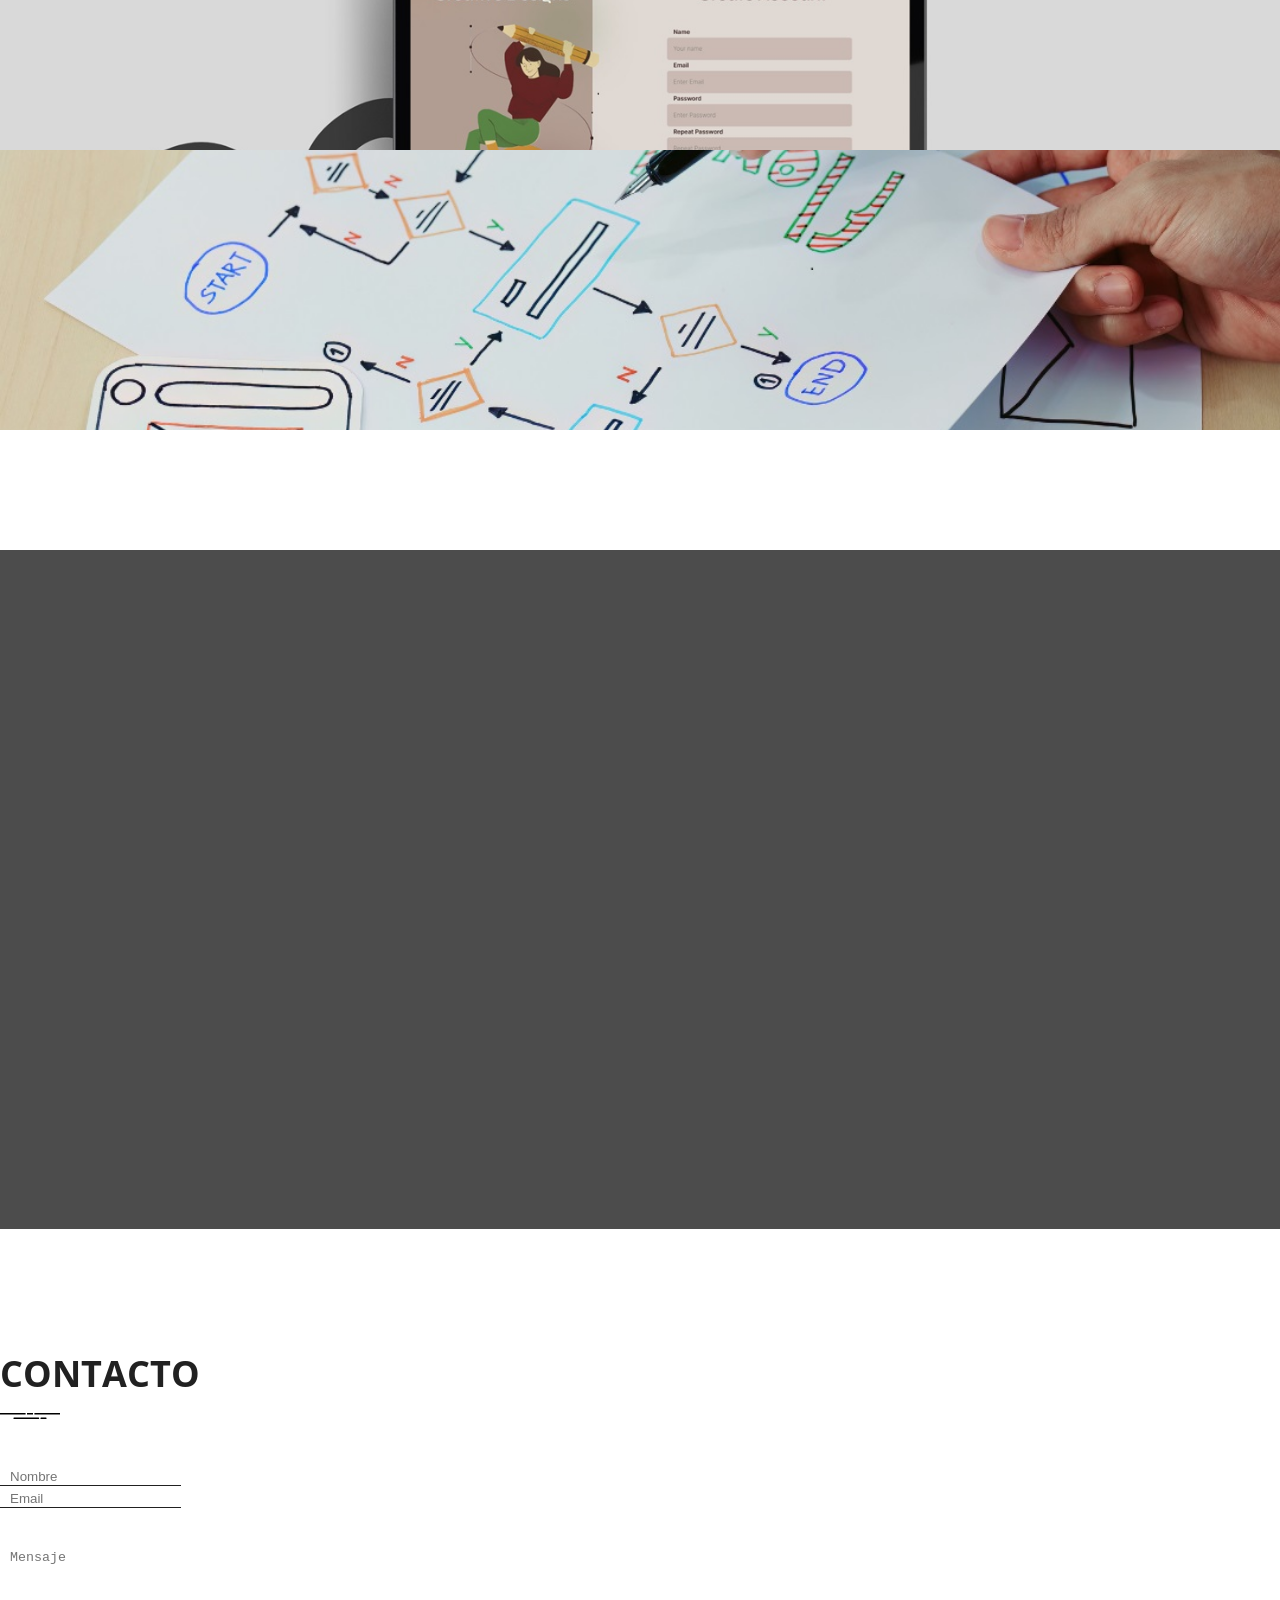
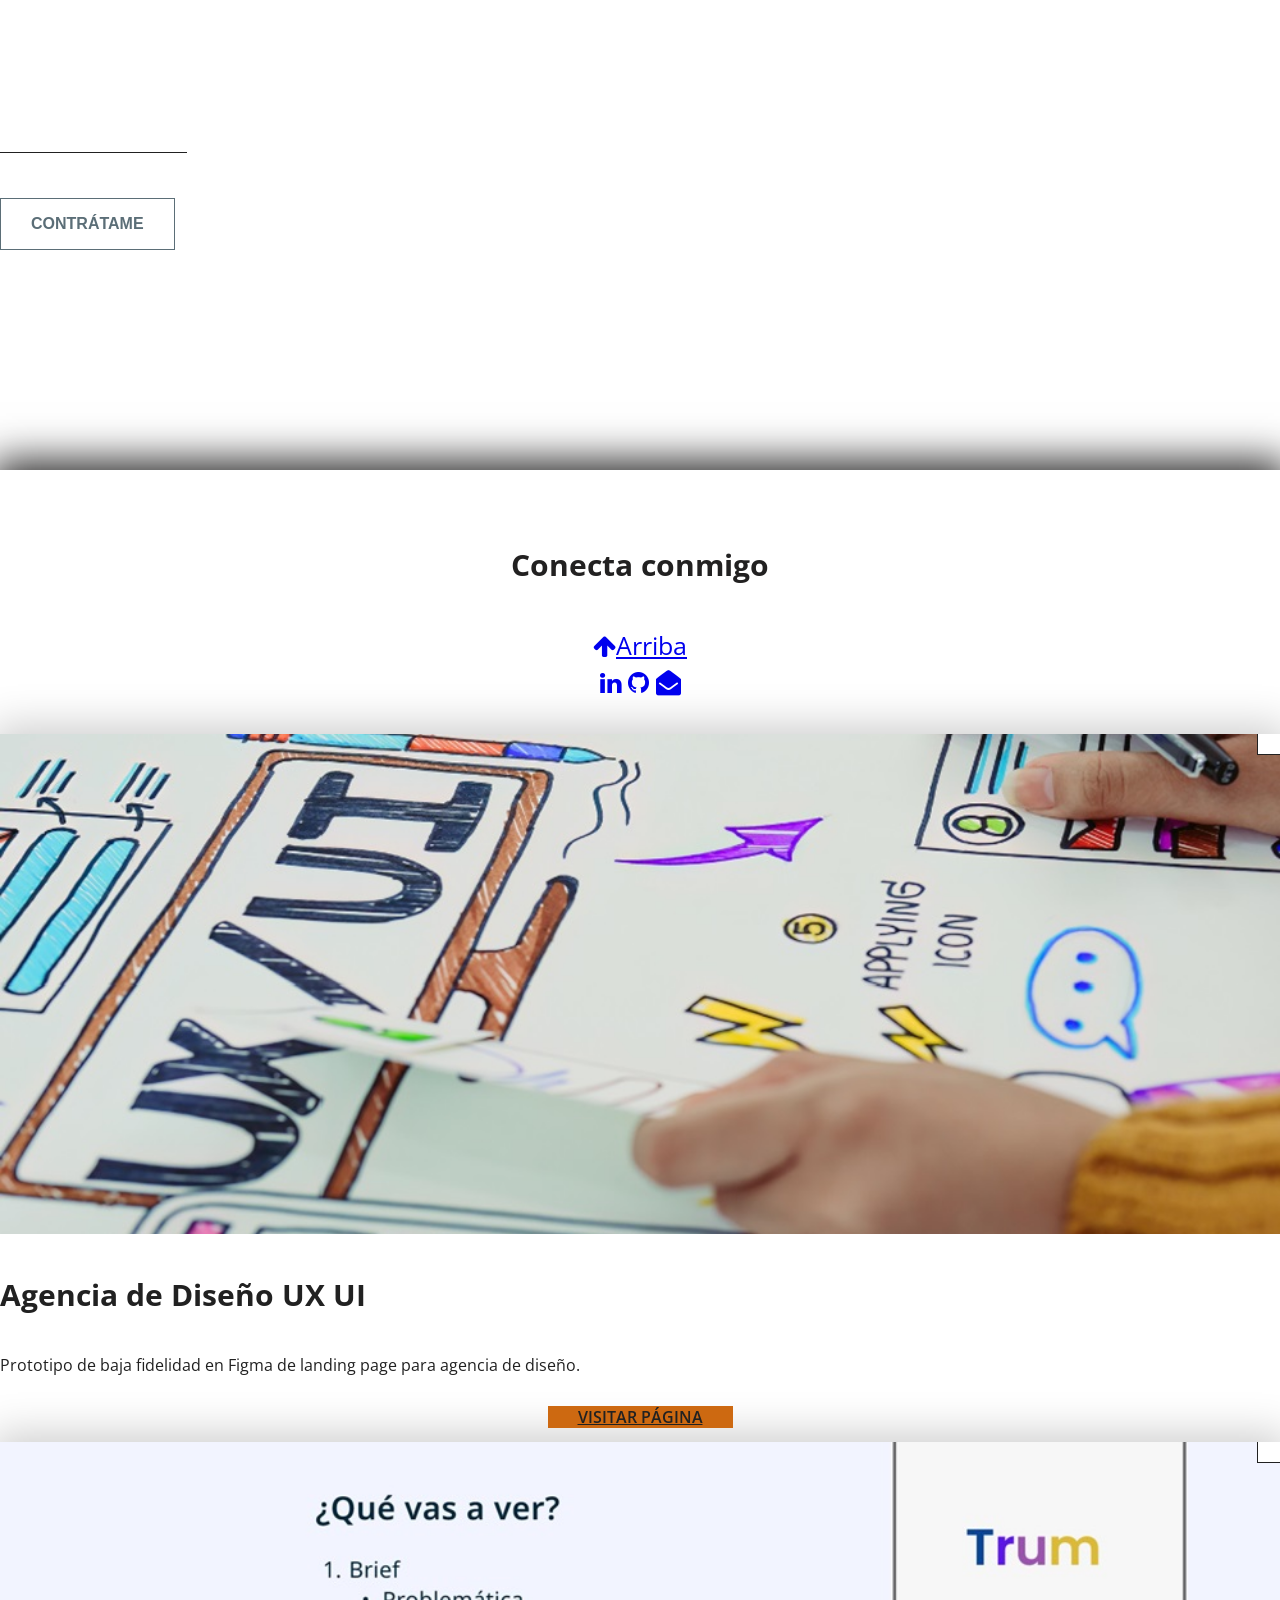
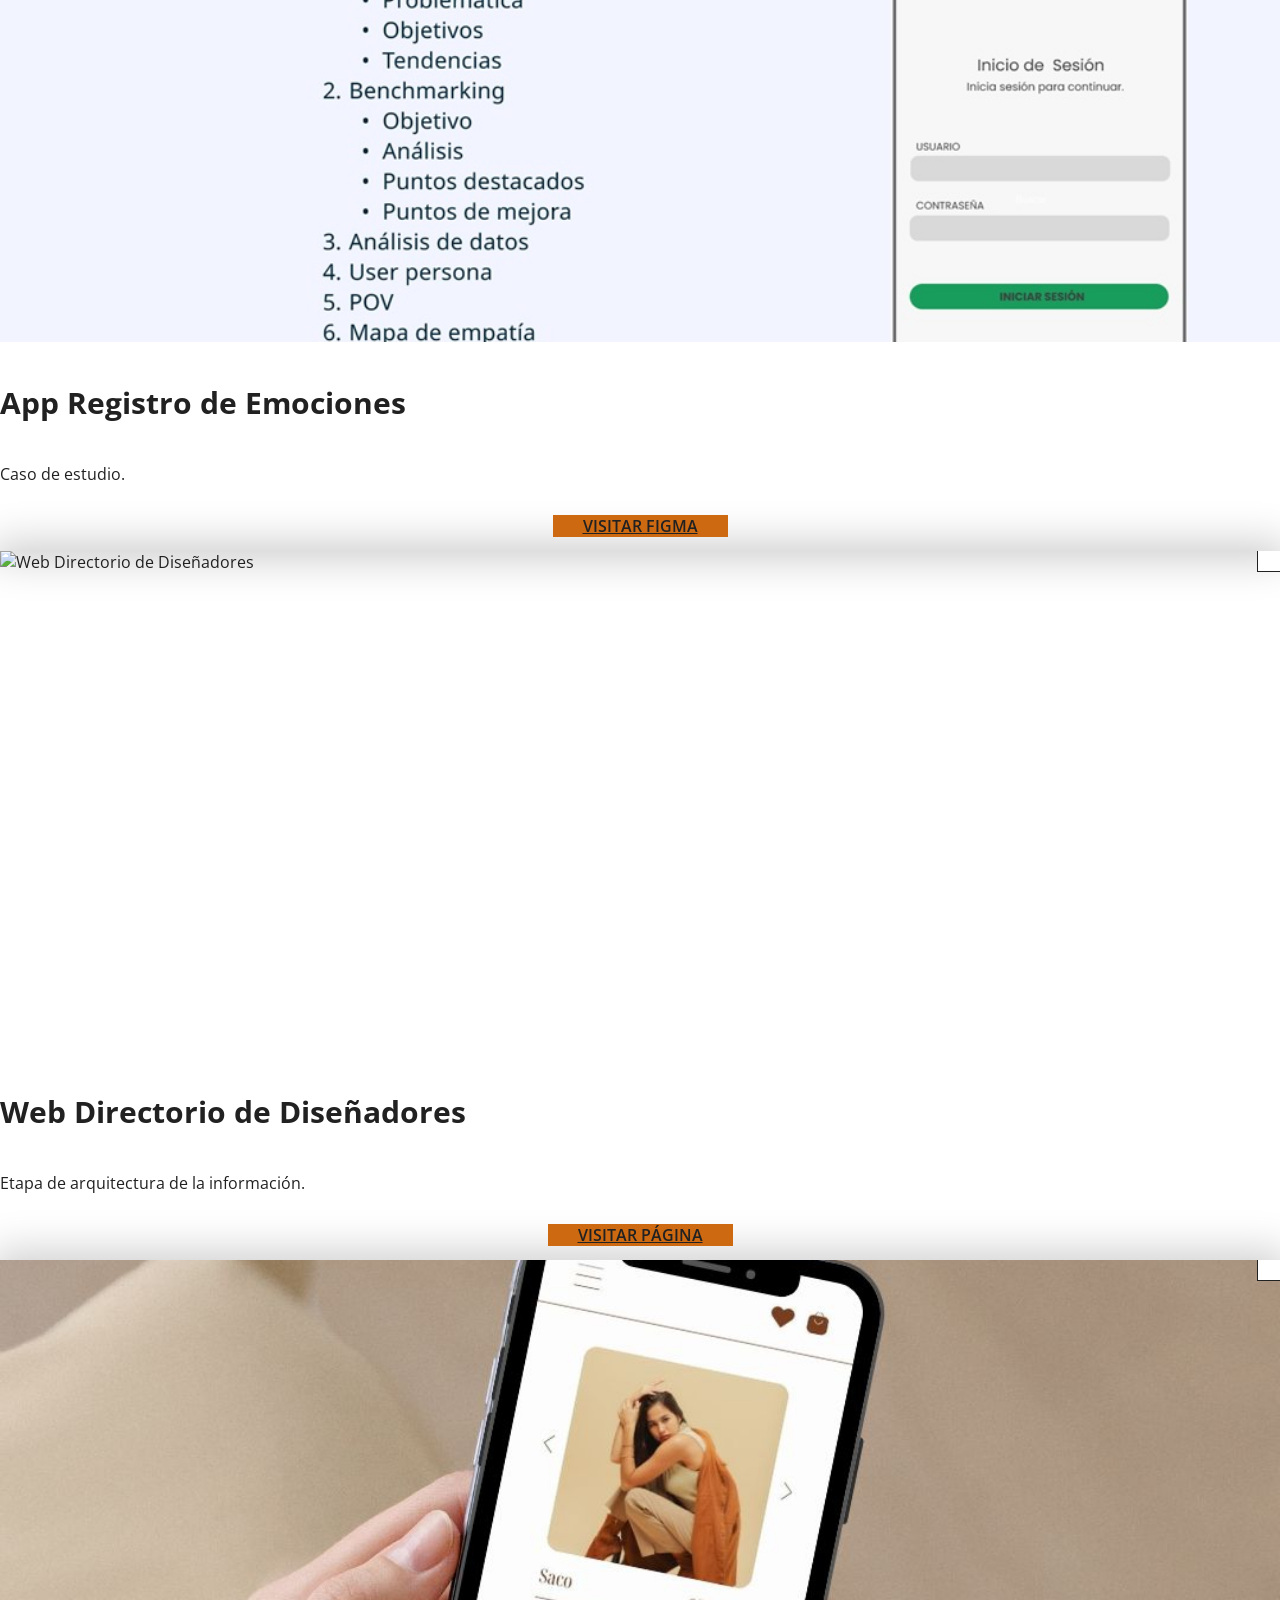
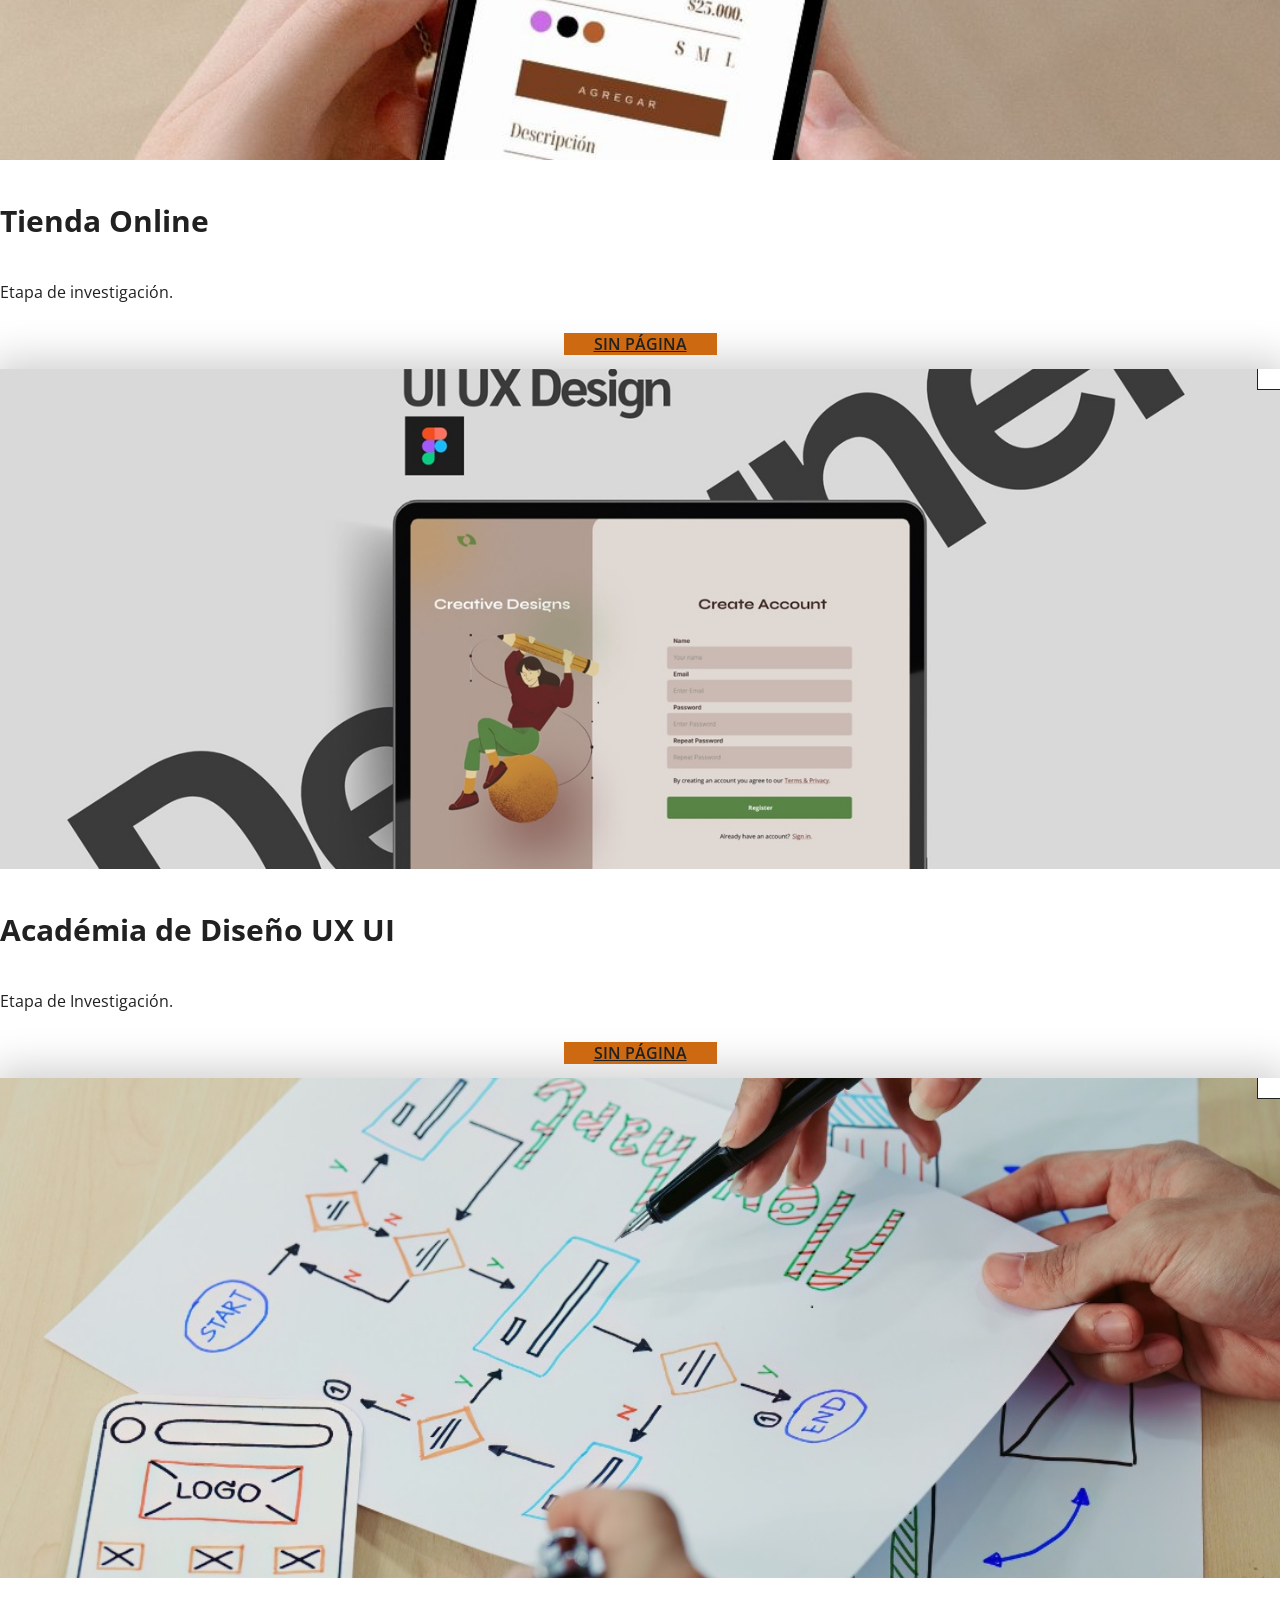
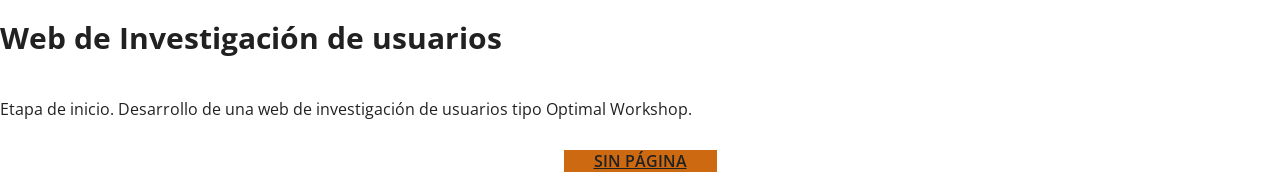
==== commit d847f3a7: "Merge branch 'main' of https://github.com/VanesaRGamarra/portfolio-uxui" ====
--- a/index.html
+++ b/index.html
@@ -180,21 +180,21 @@
                     </div>
                     <div class="col-sm-4">
                         <div class="service">
-                            <img src="assets/img/front-end.svg" alt="Front End Developer">
+                            <img src="assets/img/front-end.svg" alt="Diseño UX">
                             <h4>Diseño UX</h4>
                             <p>Creando experiencias de usuario fluidas que deleiten y retengan a su audiencia.</p>
                         </div><!-- /.service -->
                     </div>
                     <div class="col-sm-4">
                         <div class="service">
-                            <img src="assets/img/back-end.svg" alt="Back End Developer">
+                            <img src="assets/img/back-end.svg" alt="Diseño UI">
                             <h4>Diseño UI</h4>
                             <p>Creación de interfaces de usuario visualmente impactantes e intuitivas que cautiven y atraigan.</p>
                         </div><!-- /.service -->
                     </div>
                     <div class="col-sm-4">
                         <div class="service">
-                            <img src="assets/img/consultancy.svg" alt="Coding">
+                            <img src="assets/img/consultancy.svg" alt="Consultoría">
                             <h4>Consultoría</h4>
                             <p>Estratégias para maximizar la conversión y la satisfacción del usuario.</p>
                         </div><!-- /.service -->
@@ -356,7 +356,7 @@
           </div>
           <div class="modal-body">
             <h4 class="modal-title">App Registro de Emociones</h4>
-            <p>Caso de estudio .</p>
+            <p>Caso de estudio.</p>
           </div>
           <div class="modal-footer">
             <a href="https://www.figma.com/proto/0vvqynViuCNxu55e3p9Loq/App-Emociones?t=lbrFarigotAYWZOl-1&scaling=min-zoom&content-scaling=fixed&page-id=0%3A1&node-id=4-474" class="btn btn-fill">Visitar Figma</a>
@@ -464,4 +464,4 @@
     </script>
   
 </body>
-</html>+</html>
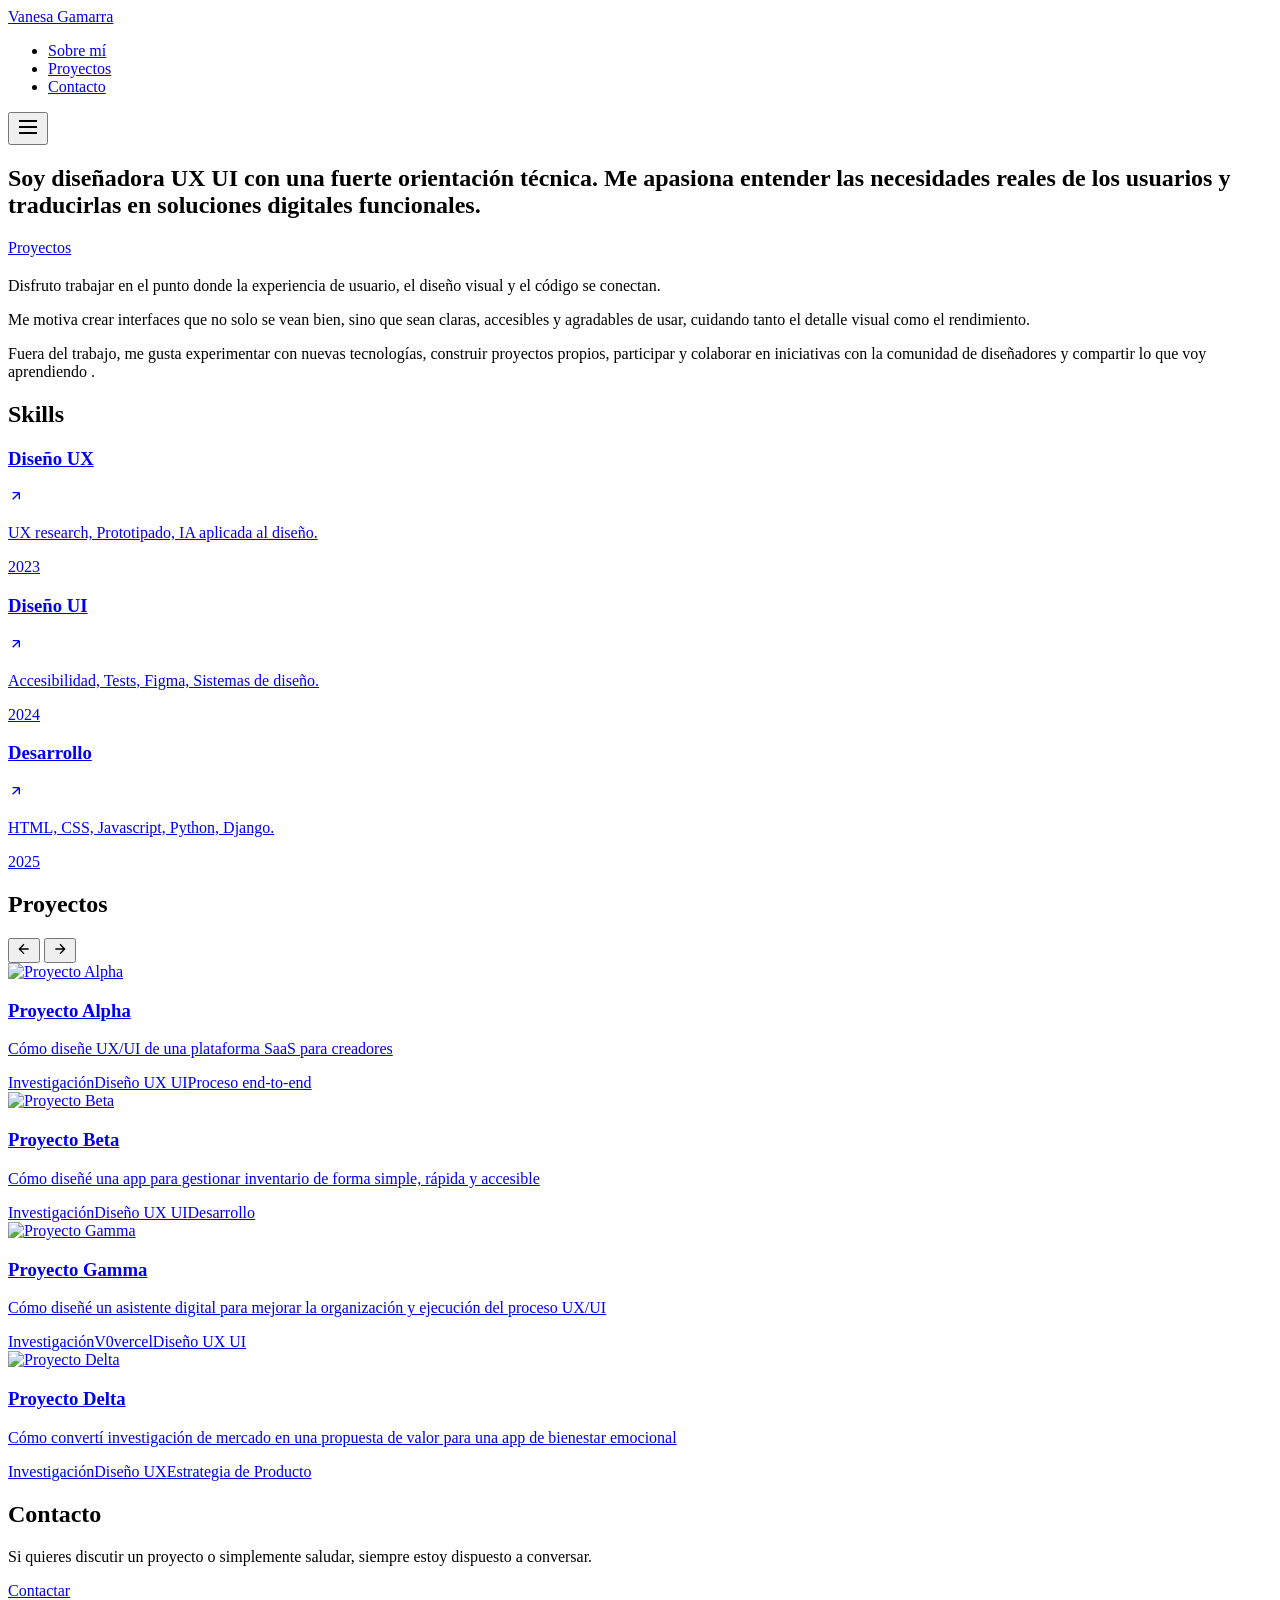
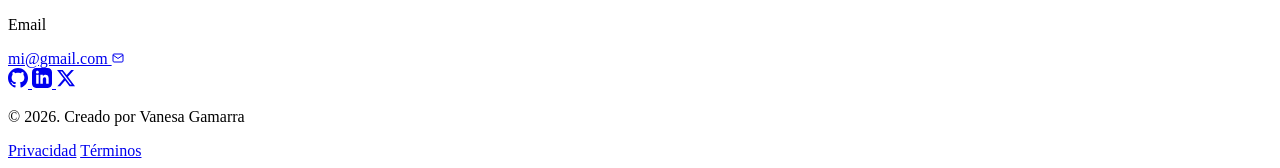
==== commit 67a3c254: "Rename index3.html to index.html" ====
--- a/index.html
+++ b/index.html
@@ -1,467 +1,175 @@
 <!DOCTYPE html>
 <html lang="es">
 <head>
+  <meta charset="UTF-8">
+  <meta name="viewport" content="width=device-width, initial-scale=1.0">
+  <title>Portfolio | Desarrollador & Diseñador</title>
+  <meta name="description" content="Portfolio minimalista mostrando proyectos y experiencia profesional">
+  <link rel="preconnect" href="https://fonts.googleapis.com">
+  <link rel="preconnect" href="https://fonts.gstatic.com" crossorigin>
+  <link href="https://fonts.googleapis.com/css2?family=Inter:wght@400;500;600&display=swap" rel="stylesheet">
+  <link rel="stylesheet" href="styles.css">
+</head>
+<body>
+  <!-- Header -->
+  <header class="header">
+    <nav class="nav">
+      <a href="/" class="nav-logo">Vanesa Gamarra</a>
+      <ul class="nav-links">
+        <li><a href="#sobre">Sobre mí</a></li>
+        <li><a href="#trabajo">Proyectos</a></li>        
+        <li><a href="#contacto">Contacto</a></li>
+      </ul>
+      <button class="mobile-menu-btn" aria-label="Abrir menú">
+        <svg width="24" height="24" viewBox="0 0 24 24" fill="none" stroke="currentColor" stroke-width="2">
+          <line x1="3" y1="12" x2="21" y2="12"></line>
+          <line x1="3" y1="6" x2="21" y2="6"></line>
+          <line x1="3" y1="18" x2="21" y2="18"></line>
+        </svg>
+      </button>
+    </nav>
+  </header>
 
-    <!-- Basic Page Needs
-    ================================================== -->
-    <meta http-equiv="Content-Type" content="text/html; charset=utf-8">
-    <meta http-equiv="X-UA-Compatible" content="IE=edge">
+  <main>
+    <!-- Hero Section -->
+    <section class="hero">
+      <div class="container">
+        <p class="hero-greeting"></p>
+        <h1 class="hero-title">
+          Soy diseñadora UX  UI con una fuerte orientación técnica. Me apasiona entender las necesidades reales de los usuarios 
+                y traducirlas en soluciones digitales funcionales. 
+        </h1>
+        <div class="hero-cta">
+          <a href="#trabajo" class="btn btn-outline">Proyectos</a>
+        </div>
+      </div>
+    </section>
 
-    <title>Vanesa Gamarra</title>
+   
 
-    <meta name="description" content="">
-    <meta name="author" content="">
-    <meta name="keywords" content="">
+    <!-- About Section -->
+    <section id="sobre" class="about">
+      <div class="container">
+        <div class="about-grid">
+          <div class="about-content">
+            <h2 class="section-label"></h2>
+            <div class="about-text">
+              <p class="about-intro">
+                Disfruto trabajar en el punto donde la experiencia de usuario, el diseño visual y el código se conectan.
+              </p>
+              <p>
+                Me motiva crear interfaces que no solo se vean bien, sino que sean claras, accesibles y agradables de usar, cuidando tanto el detalle visual como el rendimiento.
+              <p>
+                Fuera del trabajo, me gusta experimentar con nuevas tecnologías, construir proyectos propios, participar y colaborar en iniciativas con la comunidad de diseñadores y compartir lo que voy aprendiendo .
+              </p>
+            </div>
+          </div>
+          <!--
+          <div class="experience">
+            <h2 class="section-label">Experiencia</h2>
+            <div class="experience-list" id="experience-list">
+               Experience items will be loaded by JavaScript 
+            </div>
+          </div>
+          -->
+        </div>
+      </div>
+    </section>
+     <!-- Craft Section -->
+    <section class="craft">
+      <div class="container">
+        <h2 class="section-label">Skills</h2>
+        <div class="craft-grid" id="craft-grid">
+          <!-- Craft items will be loaded by JavaScript -->
+        </div>
+      </div>
+    </section>
 
-    <!-- Mobile Specific Metas
-    ================================================== -->
-    <meta name="viewport" content="width=device-width, minimum-scale=1.0, maximum-scale=1.0">
-    <meta name="apple-mobile-web-app-capable" content="yes" />
+    <!-- Projects Section -->
+    <section id="trabajo" class="projects">
+      <div class="container">
+        <div class="section-header">
+          <h2 class="section-label">Proyectos</h2>
+          <div class="nav-arrows">
+            <button class="arrow-btn" aria-label="Anterior">
+              <svg width="16" height="16" viewBox="0 0 24 24" fill="none" stroke="currentColor" stroke-width="2">
+                <path d="M19 12H5M12 19l-7-7 7-7"/>
+              </svg>
+            </button>
+            <button class="arrow-btn" aria-label="Siguiente">
+              <svg width="16" height="16" viewBox="0 0 24 24" fill="none" stroke="currentColor" stroke-width="2">
+                <path d="M5 12h14M12 5l7 7-7 7"/>
+              </svg>
+            </button>
+          </div>
+        </div>
+        <div class="projects-grid" id="projects-grid">
+          <!-- Projects will be loaded by JavaScript -->
+        </div>
+      </div>
+    </section>
 
-    <!-- Fonts -->
-    <link href="https://fonts.googleapis.com/css?family=Open+Sans:300,400,600,700" rel="stylesheet">
 
-    <!-- Favicon
-    ================================================== -->
-    <link rel="logo" sizes="20x20" href="assets/img/logo.png">
-    <link rel="icon" type="image/png" sizes="16x16" href="assets/img/favicon.png">
-
-    <!-- Stylesheets
-    ================================================== -->
     
 
-    <!-- Bootstrap core CSS -->
-    <link href="assets/css/bootstrap.min.css" rel="stylesheet">
+    
+    <!-- Contact Section -->
+    <section id="contacto" class="contact">
+      <div class="container">
+        <div class="contact-grid">
+          <h2 class="section-label">Contacto</h2>
+          <div class="contact-content">
+            <p class="contact-intro">
+              Si quieres discutir un proyecto o simplemente saludar, siempre estoy dispuesto a conversar.
+            </p>
+            <a href="mailto:vanesaroshanajgamarra@gmail.com" class="contact-button">Contactar</a>
+            <div class="contact-details">
+              <div class="contact-email">
+                <p class="label">Email</p>
+                <a href="mailto:vanesaroshanajgamarra@gmail.com" class="email-link">
+                  mi@gmail.com
+                  <svg width="12" height="12" viewBox="0 0 24 24" fill="none" stroke="currentColor" stroke-width="2">
+                    <path d="M4 4h16c1.1 0 2 .9 2 2v12c0 1.1-.9 2-2 2H4c-1.1 0-2-.9-2-2V6c0-1.1.9-2 2-2z"></path>
+                    <polyline points="22,6 12,13 2,6"></polyline>
+                  </svg>
+                </a>
+              </div>
+            </div>
+            <div class="social-links">
+              <a href="https://github.com/VanesaRGamarra" target="_blank" rel="noopener noreferrer" aria-label="GitHub">
+                <svg width="20" height="20" viewBox="0 0 24 24" fill="currentColor">
+                  <path d="M12 0c-6.626 0-12 5.373-12 12 0 5.302 3.438 9.8 8.207 11.387.599.111.793-.261.793-.577v-2.234c-3.338.726-4.033-1.416-4.033-1.416-.546-1.387-1.333-1.756-1.333-1.756-1.089-.745.083-.729.083-.729 1.205.084 1.839 1.237 1.839 1.237 1.07 1.834 2.807 1.304 3.492.997.107-.775.418-1.305.762-1.604-2.665-.305-5.467-1.334-5.467-5.931 0-1.311.469-2.381 1.236-3.221-.124-.303-.535-1.524.117-3.176 0 0 1.008-.322 3.301 1.23.957-.266 1.983-.399 3.003-.404 1.02.005 2.047.138 3.006.404 2.291-1.552 3.297-1.23 3.297-1.23.653 1.653.242 2.874.118 3.176.77.84 1.235 1.911 1.235 3.221 0 4.609-2.807 5.624-5.479 5.921.43.372.823 1.102.823 2.222v3.293c0 .319.192.694.801.576 4.765-1.589 8.199-6.086 8.199-11.386 0-6.627-5.373-12-12-12z"/>
+                </svg>
+              </a>
+              <a href="https://www.linkedin.com/in/vanesaroxanagamarra/" target="_blank" rel="noopener noreferrer" aria-label="LinkedIn">
+                <svg width="20" height="20" viewBox="0 0 24 24" fill="currentColor">
+                  <path d="M19 0h-14c-2.761 0-5 2.239-5 5v14c0 2.761 2.239 5 5 5h14c2.762 0 5-2.239 5-5v-14c0-2.761-2.238-5-5-5zm-11 19h-3v-11h3v11zm-1.5-12.268c-.966 0-1.75-.79-1.75-1.764s.784-1.764 1.75-1.764 1.75.79 1.75 1.764-.783 1.764-1.75 1.764zm13.5 12.268h-3v-5.604c0-3.368-4-3.113-4 0v5.604h-3v-11h3v1.765c1.396-2.586 7-2.777 7 2.476v6.759z"/>
+                </svg>
+              </a>
+              <a href="https://twitter.com" target="_blank" rel="noopener noreferrer" aria-label="Twitter">
+                <svg width="20" height="20" viewBox="0 0 24 24" fill="currentColor">
+                  <path d="M18.244 2.25h3.308l-7.227 8.26 8.502 11.24H16.17l-5.214-6.817L4.99 21.75H1.68l7.73-8.835L1.254 2.25H8.08l4.713 6.231zm-1.161 17.52h1.833L7.084 4.126H5.117z"/>
+                </svg>
+              </a>
+            </div>
+          </div>
+        </div>
+      </div>
+    </section>
+  </main>
 
-    <!-- Custom styles for this template -->
-    <link href="assets/css/style.css" rel="stylesheet">
-    <link href="assets/css/responsive.css" rel="stylesheet">
+  <!-- Footer -->
+  <footer class="footer">
+    <div class="container footer-content">
+      <p class="copyright">© <span id="year"></span>. Creado por Vanesa Gamarra</p>
+      <div class="footer-links">
+        <a href="#">Privacidad</a>
+        <a href="#">Términos</a>
+      </div>
+    </div>
+  </footer>
 
-    <link rel="stylesheet" href="https://cdnjs.cloudflare.com/ajax/libs/font-awesome/4.7.0/css/font-awesome.min.css">
-
-
-    <!-- HTML5 shim and Respond.js IE8 support of HTML5 elements and media queries -->
-    <!--[if lt IE 9]>
-    <script src="https://oss.maxcdn.com/libs/html5shiv/3.7.0/html5shiv.js"></script>
-    <script src="https://oss.maxcdn.com/libs/respond.js/1.4.2/respond.min.js"></script>
-    <![endif]-->
-
-</head>
-<body>
-
-    <header id="masthead" class="site-header" data-anchor-target=".hero" data-top="background: rgba(255,255,255,0); padding: 30px 0; box-shadow: 0px 0px 20px 6px rgba(0, 0, 0, 0);" data-top-bottom="background: rgba(255,255,255,1); padding: 10px 0; box-shadow: 0px 0px 20px 6px rgba(0, 0, 0, 0.2);">
-        <nav id="primary-navigation" class="site-navigation">
-            <div class="container">
-                <div class="navbar-header page-scroll">
-
-                    <button type="button" class="navbar-toggle collapsed" data-target="#portfolio-perfect-collapse" aria-expanded="false" >
-                        <span class="icon-bar"></span>
-                        <span class="icon-bar"></span>
-                        <span class="icon-bar"></span>
-                    </button>
-                    
-                   
-
-                </div><!-- /.navbar-header -->
-
-                <div class="main-menu" id="portfolio-perfect-collapse">
-
-                    <ul class="nav navbar-nav navbar-right">
-
-                        <li class="page-scroll"><a href="#hero">Home</a></li>
-                        <li class="page-scroll"><a href="#about">Sobre mí</a></li>
-                        <li class="page-scroll"><a href="#service">Servicios</a></li>
-                        <li class="page-scroll"><a href="#portfolio">Portfolio</a></li>
-                        <li class="page-scroll"><a href="#contact">Contacto</a></li>
-                        
-                    </ul><!-- /.navbar-nav -->
-
-                </div><!-- /.navbar-collapse -->
-
-            </div>
-        </nav><!-- /.primary-navigation -->
-    </header><!-- /#header -->
-
-    <div id="hero" class="hero">
-        <div class="container">
-            <div class="row">
-
-                <div class="col-md-6">
-                    <h1>Vanesa Gamarra</h1>
-                    <div class="page-scroll">
-                        <p class="job-title">Diseñadora UX UI</p>
-                        <a href="#contact" class="btn btn-fill ">Contrátame</a>
-                        <div class="clearfix visible-xxs"></div>
-                        <a href="#portfolio" class="btn btn-border">Explorar más</a>
-                    </div>
-                </div>
-            
-                <div class="col-md-6 text-right">
-                </div>
-
-            </div>
-        </div>
-    </div><!-- /.hero -->
-
-    <main id="main" class="site-main">
-
-        <section id="about" class="site-section section-about text-center">
-            <div class="container">
-                <div class="row">
-                    <div class="col-md-6 col-md-offset-3">
-                        <h2>Sobre mí</h2>
-                        <img src="assets/img/lines.svg" class="img-lines" alt="lines">
-                        <p>Hola! Soy  Vanesa, Diseñadora UX·UI enfocada en optimizar la experiencia de usuarios en aplicaciones y sitios web. Especializada en UX Research y motivada por la accesibilidad. Actualmente estoy disponible para trabajos independientes. Si tienes un proyecto que quieres empezar o crees que necesitas mi ayuda con algo, ponte en contacto conmigo.</p>
-                        <a href="https://drive.google.com/file/d/1YhOApaxEOXMB_E8Imso77VNSu7x7f5QY/view?usp=sharing" class="btn btn-fill" target="_blank" download>Descargar mi cv</a>
-                    </div>
-                </div>
-            </div>
-        </section><!-- /.secton-about -->
-
-        <section class="site-section section-skills">
-            <div class="container">
-                <div class="text-center">
-                    <h3>Mis Habilidades</h3>
-                    <img src="assets/img/lines.svg" class="img-lines" alt="lines">
-                </div>
-                <div class="row">
-                    <div class="col-md-4">
-                        <div class="skill">
-                            <h4>UX Research</h4>
-                            <div class="progress">
-                                <div class="progress-bar" role="progressbar" data-transitiongoal="100"></div><!-- /.progress-bar -->
-                            </div><!-- /.progress -->
-                        </div><!-- /.skill -->
-                        <div class="skill">
-                            <h4>Usabilidad</h4>
-                            <div class="progress">
-                                <div class="progress-bar" role="progressbar" data-transitiongoal="75"></div><!-- /.progress-bar -->
-                            </div><!-- /.progress -->
-                        </div><!-- /.skill -->
-                    </div>
-                    <div class="col-md-4">
-                        <div class="skill">
-                            <h4>Heuristica</h4>
-                            <div class="progress">
-                                <div class="progress-bar" role="progressbar" data-transitiongoal="82"></div><!-- /.progress-bar -->
-                            </div><!-- /.progress -->
-                        </div><!-- /.skill -->
-                        <div class="skill">
-                            <h4>UI Designer</h4>
-                            <div class="progress">
-                                <div class="progress-bar" role="progressbar" data-transitiongoal="66"></div><!-- /.progress-bar -->
-                            </div><!-- /.progress -->
-                        </div><!-- /.skill -->
-                    </div>
-                    <div class="col-md-4">
-                        <div class="skill">
-                            <h4>HTML&CSS</h4>
-                            <div class="progress">
-                                <div class="progress-bar" role="progressbar" data-transitiongoal="97"></div><!-- /.progress-bar -->
-                            </div><!-- /.progress -->
-                        </div><!-- /.skill -->
-                        <div class="skill">
-                            <h4>Figma</h4>
-                            <div class="progress">
-                                <div class="progress-bar" role="progressbar" data-transitiongoal="45"></div><!-- /.progress-bar -->
-                            </div><!-- /.progress -->
-                        </div><!-- /.skill -->
-                    </div>
-                </div>
-            </div>
-        </section><!-- /.secton-skills -->
-
-        <section id="service" class="site-section section-services overlay text-center">
-            <div class="container">
-                <div class="row">
-                    <div class="col-md-12">
-                        <h3>Lo que hago</h3>
-                        <img src="assets/img/lines.svg" class="img-lines" alt="lines">
-                    </div>
-                    <div class="col-sm-4">
-                        <div class="service">
-                            <img src="assets/img/front-end.svg" alt="Diseño UX">
-                            <h4>Diseño UX</h4>
-                            <p>Creando experiencias de usuario fluidas que deleiten y retengan a su audiencia.</p>
-                        </div><!-- /.service -->
-                    </div>
-                    <div class="col-sm-4">
-                        <div class="service">
-                            <img src="assets/img/back-end.svg" alt="Diseño UI">
-                            <h4>Diseño UI</h4>
-                            <p>Creación de interfaces de usuario visualmente impactantes e intuitivas que cautiven y atraigan.</p>
-                        </div><!-- /.service -->
-                    </div>
-                    <div class="col-sm-4">
-                        <div class="service">
-                            <img src="assets/img/consultancy.svg" alt="Consultoría">
-                            <h4>Consultoría</h4>
-                            <p>Estratégias para maximizar la conversión y la satisfacción del usuario.</p>
-                        </div><!-- /.service -->
-                    </div>
-                </div>
-            </div>
-        </section><!-- /.secton-services -->
-
-        <section id="portfolio" class="site-section section-portfolio">
-            <div class="container">
-                <div class="text-center">
-                    <h3>Mis proyectos recientes</h3>
-                    <img src="assets/img/lines.svg" class="img-lines" alt="lines">
-                </div>
-                <div class="row">
-                    <div class="col-md-4 col-xs-6">
-                        <div class="portfolio-item">
-                            <img src="assets/img/Portfolio-1.jpg" class="img-res" alt="Agencia de Diseño UX UI">
-                            <div class="portfolio-item-info">
-                                <h4>Agencia de Diseño UX UI</h4>
-                                <a href="#" data-toggle="modal" data-target="#portfolioItem1"><span class="glyphicon glyphicon-eye-open"></span></a>
-                                
-                            </div><!-- /.portfolio-item-info -->
-                        </div><!-- /.portfolio-item -->
-                    </div>
-                    <div class="col-md-4 col-xs-6">
-                        <div class="portfolio-item">
-                            <img src="assets/img/Portfolio-2.jpg" class="img-res" alt="App Registro de Emociones">
-                            <div class="portfolio-item-info">
-                                <h4>App Registro de Emociones</h4>
-                                <a href="#" data-toggle="modal" data-target="#portfolioItem2"><span class="glyphicon glyphicon-eye-open"></span></a>
-                                
-                            </div><!-- /.portfolio-item-info -->
-                        </div><!-- /.portfolio-item -->
-                    </div>
-                    <div class="col-md-4 col-xs-6">
-                        <div class="portfolio-item">
-                            <img src="assets/img/Portfolio-3.jpg" class="img-res" alt="Web Directorio de Diseñadores">
-                            <div class="portfolio-item-info">
-                                <h4>Web Directorio de Diseñadores</h4>
-                                <a href="#" data-toggle="modal" data-target="#portfolioItem3"><span class="glyphicon glyphicon-eye-open"></span></a>
-                                
-                            </div><!-- /.portfolio-item-info -->
-                        </div><!-- /.portfolio-item -->
-                    </div>
-                    <div class="col-md-4 col-xs-6">
-                        <div class="portfolio-item">
-                            <img src="assets/img/Portfolio-4.jpg" class="img-res" alt="Tienda Online">
-                            <div class="portfolio-item-info">
-                                <h4>Tienda Online</h4>
-                                <a href="#" data-toggle="modal" data-target="#portfolioItem4"><span class="glyphicon glyphicon-eye-open"></span></a>
-                                
-                            </div><!-- /.portfolio-item-info -->
-                        </div><!-- /.portfolio-item -->
-                    </div>
-                    <div class="col-md-4 col-xs-6">
-                        <div class="portfolio-item">
-                            <img src="assets/img/Portfolio-5.jpg" class="img-res" alt="Académia de Diseño UX UI">
-                            <div class="portfolio-item-info">
-                                <h4>Académia de Diseño UX UI</h4>
-                                <a href="#" data-toggle="modal" data-target="#portfolioItem5"><span class="glyphicon glyphicon-eye-open"></span></a>
-                                
-                            </div><!-- /.portfolio-item-info -->
-                        </div><!-- /.portfolio-item -->
-                    </div>
-                    <div class="col-md-4 col-xs-6">
-                        <div class="portfolio-item">
-                            <img src="assets/img/Portfolio-6.jpg" class="img-res" alt="Investigación de usuarios">
-                            <div class="portfolio-item-info">
-                                <h4>Investigación de usuarios</h4>
-                                <a href="#" data-toggle="modal" data-target="#portfolioItem6"><span class="glyphicon glyphicon-eye-open"></span></a>
-                                
-                            </div><!-- /.portfolio-item-info -->
-                        </div><!-- /.portfolio-item -->
-                    </div>
-                </div>
-            </div>
-        </section><!-- /.secton-portfolio -->
-
-        <section class="site-section section-counters text-center">
-            <div class="container">
-                <div class="row">
-                    <div class="col-sm-4 col-xs-12">
-                        <p class="counter start" data-to="2" data-speed="2000">+</p>
-                        <h4>Años de Experiencia</h4>
-                    </div>
-                    <div class="col-sm-4 col-xs-12">
-                        <p class="counter start" data-to="6" data-speed="2000">+</p>       
-                        <h4>Proyectos Entregados</h4>      
-                    </div>
-                    <div class="col-sm-4 col-xs-12">
-                        <p id="infinity" class="counter" data-from="0" data-to="1" data-speed="1000">0</p>
-                        <h4>Segundos en este sitio!<br>¿Qué estás esperando?</h4>
-                    </div>
-                </div>
-            </div>
-        </section><!-- /.section-counters -->
-
-        <section id="contact" class="site-section section-form text-center">
-            <div class="container">
-
-                <h3>Contacto</h3>
-                <img src="assets/img/lines.svg" class="img-lines" alt="lines">
-                <form method="post" id="sheetdb-form" action="https://sheetdb.io/api/v1/vewomjqw3dwlz" name="form-uxui">
-                    <div class="row">
-                        <div class="col-sm-6">
-                            <input type="text" name="data[name]" class="form-control mt-x-0" placeholder="Nombre" required>
-                        </div>
-                        <div class="col-sm-6">
-                            <input type="email" name="data[email]" class="form-control" placeholder="Email" required>   
-                        </div>
-                        <div class="col-sm-12">
-                            <textarea name="data[message]" id="mesaage" class="form-control" placeholder="Mensaje" required></textarea>
-                        </div>
-                    </div>
-                    <button href="#contact" class="btn btn-border" type="submit">Contrátame <span class="glyphicon glyphicon-send"></span></button>
-                </form>
-            </div>
-        </section><!-- /.section-form -->
-
-    </main><!-- /#main -->
-
-    <!-- Footer -->
-<footer class="footer">
-    <h4>Conecta conmigo</h4>
-    <a href="#" class="button"><i class="fa fa-arrow-up w3-margin-right"></i>Arriba</a>
-    <div class="w3-xlarge w3-section">
-      <a href="https://www.linkedin.com/in/vanesaroxanagamarra/" target="_blank"><i class="fa fa-linkedin w3-hover-opacity"></i></a>
-      <a href="https://github.com/VanesaRGamarra" target="_blank"><i class="fa fa-github w3-hover-opacity"></i></a>
-      <a href="mailto:vanesaroshanajgamarra@gmail.com"><i class="fa fa-envelope-open w3-hover-opacity"></i></a>
-    </div>
-</footer>
-
-    <!-- Modals -->
-    <div id="portfolioItem1" class="modal fade" role="dialog">
-      <div class="modal-dialog">
-        <div class="modal-content">
-          <div class="modal-header">
-            <a class="close" data-dismiss="modal"><span class="glyphicon glyphicon-remove"></span></a>
-            <img class="img-res" src="assets/img/Portfolio-1.jpg" alt="Agencia de Diseño UX UI">
-          </div>
-          <div class="modal-body">
-            <h4 class="modal-title">Agencia de Diseño UX UI</h4>
-            <p>Prototipo de baja fidelidad en Figma de landing page para agencia de diseño.</p>
-          </div>
-          <div class="modal-footer">
-            <a href="https://www.figma.com/proto/90wE1jztDYJjUB4iXhx8ID/P%C3%A1gina-Agencia-de-Dise%C3%B1o?node-id=1-3&node-type=canvas&t=OIWAnAwVj0crxv6r-1&scaling=min-zoom&content-scaling=fixed&page-id=0%3A1" class="btn btn-fill">Visitar Página</a>
-          </div>
-        </div><!-- /.modal-content -->
-      </div><!-- /.modal-dialog -->
-    </div><!-- /.modal -->
-
-    <div id="portfolioItem2" class="modal fade" role="dialog">
-      <div class="modal-dialog">
-        <div class="modal-content">
-          <div class="modal-header">
-            <a class="close" data-dismiss="modal"><span class="glyphicon glyphicon-remove"></span></a>
-            <img class="img-res" src="assets/img/Portfolio-2.jpg" alt="App Registro de Emociones">
-          </div>
-          <div class="modal-body">
-            <h4 class="modal-title">App Registro de Emociones</h4>
-            <p>Caso de estudio.</p>
-          </div>
-          <div class="modal-footer">
-            <a href="https://www.figma.com/proto/0vvqynViuCNxu55e3p9Loq/App-Emociones?t=lbrFarigotAYWZOl-1&scaling=min-zoom&content-scaling=fixed&page-id=0%3A1&node-id=4-474" class="btn btn-fill">Visitar Figma</a>
-          </div>
-        </div><!-- /.modal-content -->
-      </div><!-- /.modal-dialog -->
-    </div><!-- /.modal -->
-
-    <div id="portfolioItem3" class="modal fade" role="dialog">
-      <div class="modal-dialog">
-        <div class="modal-content">
-          <div class="modal-header">
-            <a class="close" data-dismiss="modal"><span class="glyphicon glyphicon-remove"></span></a>
-            <img class="img-res" src="assets/img/Portfolio-3.jpg" alt="Web Directorio de Diseñadores">
-          </div>
-          <div class="modal-body">
-            <h4 class="modal-title">Web Directorio de Diseñadores</h4>
-            <p>Etapa de arquitectura de la información.</p>
-          </div>
-          <div class="modal-footer">
-            <a href="#" class="btn btn-fill">Visitar Página</a>
-          </div>
-        </div><!-- /.modal-content -->
-      </div><!-- /.modal-dialog -->
-    </div><!-- /.modal -->
-
-    <div id="portfolioItem4" class="modal fade" role="dialog">
-      <div class="modal-dialog">
-        <div class="modal-content">
-          <div class="modal-header">
-            <a class="close" data-dismiss="modal"><span class="glyphicon glyphicon-remove"></span></a>
-            <img class="img-res" src="assets/img/Portfolio-4.jpg" alt="Tienda Online">
-          </div>
-          <div class="modal-body">
-            <h4 class="modal-title">Tienda Online</h4>
-            <p>Etapa de investigación.</p>
-          </div>
-          <div class="modal-footer">
-            <a href="#" class="btn btn-fill">Sin Página</a>
-          </div>
-        </div><!-- /.modal-content -->
-      </div><!-- /.modal-dialog -->
-    </div><!-- /.modal -->
-
-    <div id="portfolioItem5" class="modal fade" role="dialog">
-      <div class="modal-dialog">
-        <div class="modal-content">
-          <div class="modal-header">
-            <a class="close" data-dismiss="modal"><span class="glyphicon glyphicon-remove"></span></a>
-            <img class="img-res" src="assets/img/Portfolio-5.jpg" alt="Académia de Diseño UX UI">
-          </div>
-          <div class="modal-body">
-            <h4 class="modal-title">Académia de Diseño UX UI</h4>
-            <p>Etapa de Investigación.</p>
-          </div>
-          <div class="modal-footer">
-            <a href="#" class="btn btn-fill">Sin Página</a>
-          </div>
-        </div><!-- /.modal-content -->
-      </div><!-- /.modal-dialog -->
-    </div><!-- /.modal -->
-
-    <div id="portfolioItem6" class="modal fade" role="dialog">
-      <div class="modal-dialog">
-        <div class="modal-content">
-          <div class="modal-header">
-            <a class="close" data-dismiss="modal"><span class="glyphicon glyphicon-remove"></span></a>
-            <img class="img-res" src="assets/img/Portfolio-6.jpg" alt="Web de Investigación de usuarios">
-          </div>
-          <div class="modal-body">
-            <h4 class="modal-title">Web de Investigación de usuarios</h4>
-            <p>Etapa de inicio. Desarrollo de una web de investigación de usuarios tipo Optimal Workshop.</p>
-          </div>
-          <div class="modal-footer">
-            <a href="#" class="btn btn-fill">Sin Página</a>
-          </div>
-        </div><!-- /.modal-content -->
-      </div><!-- /.modal-dialog -->
-    </div><!-- /.modal -->
-
-    <!-- Bootstrap core JavaScript
-    ================================================== -->
-    <!-- Placed at the end of the document so the pages load faster -->
-    <script src="https://ajax.googleapis.com/ajax/libs/jquery/3.1.1/jquery.min.js"></script>
-    <script src="assets/js/bootstrap.min.js"></script>
-    <script src="https://cdnjs.cloudflare.com/ajax/libs/jquery-easing/1.4.1/jquery.easing.min.js"></script>
-    <script src="assets/js/skrollr.min.js"></script>
-    <script src="https://cdnjs.cloudflare.com/ajax/libs/bootstrap-progressbar/0.9.0/bootstrap-progressbar.min.js"></script>
-    <script src="assets/js/jquery.countTo.min.js"></script>
-    <script src="assets/js/script.js"></script>
-    <script>
-        var form = document.getElementById('sheetdb-form');
-    form.addEventListener("submit", e => {
-        e.preventDefault();
-        fetch(form.action, {
-            method: "POST",
-            body: new FormData(document.getElementById("sheetdb-form")),
-        }).then(
-            response => response.json()
-            ).then((html) => {
-                // you can put any JS code here
-                window.open('index.html');
-            });
-    });
-    </script>
-  
+  <script src="script.js"></script>
 </body>
 </html>
+
